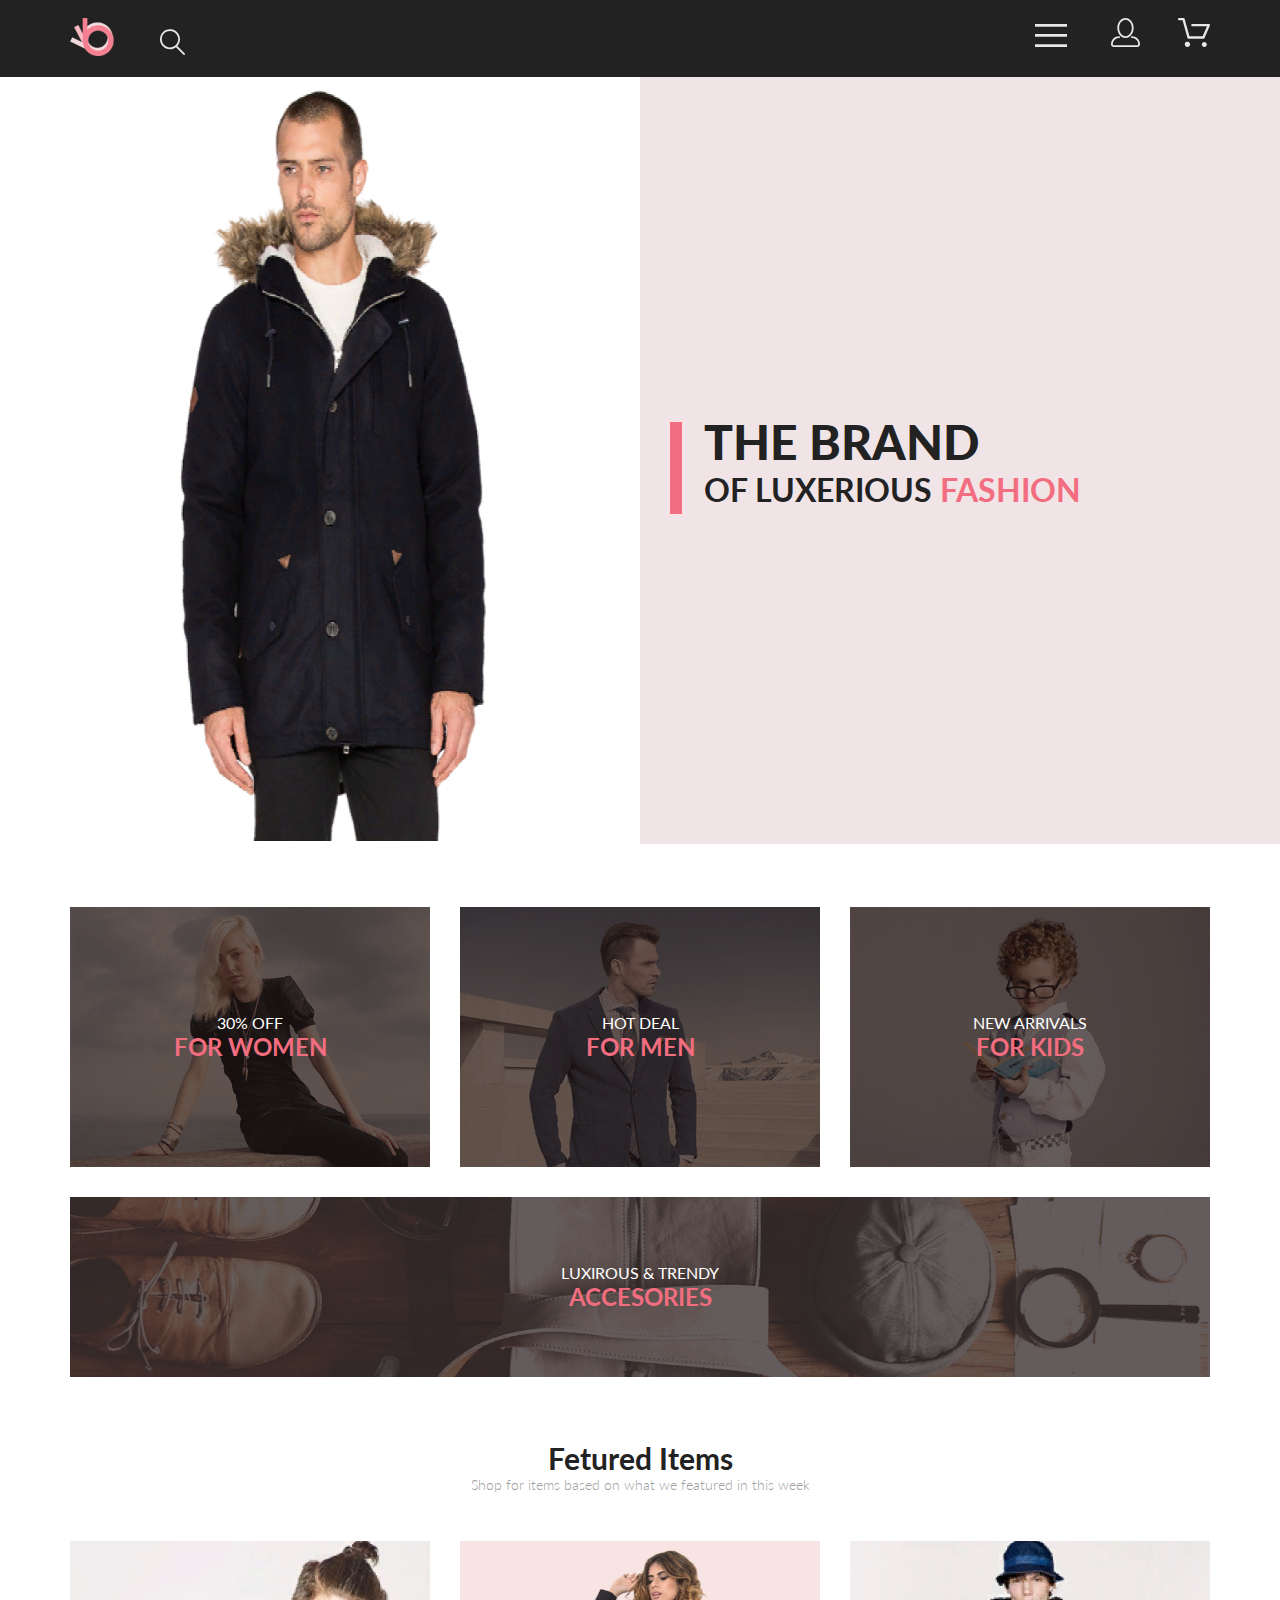
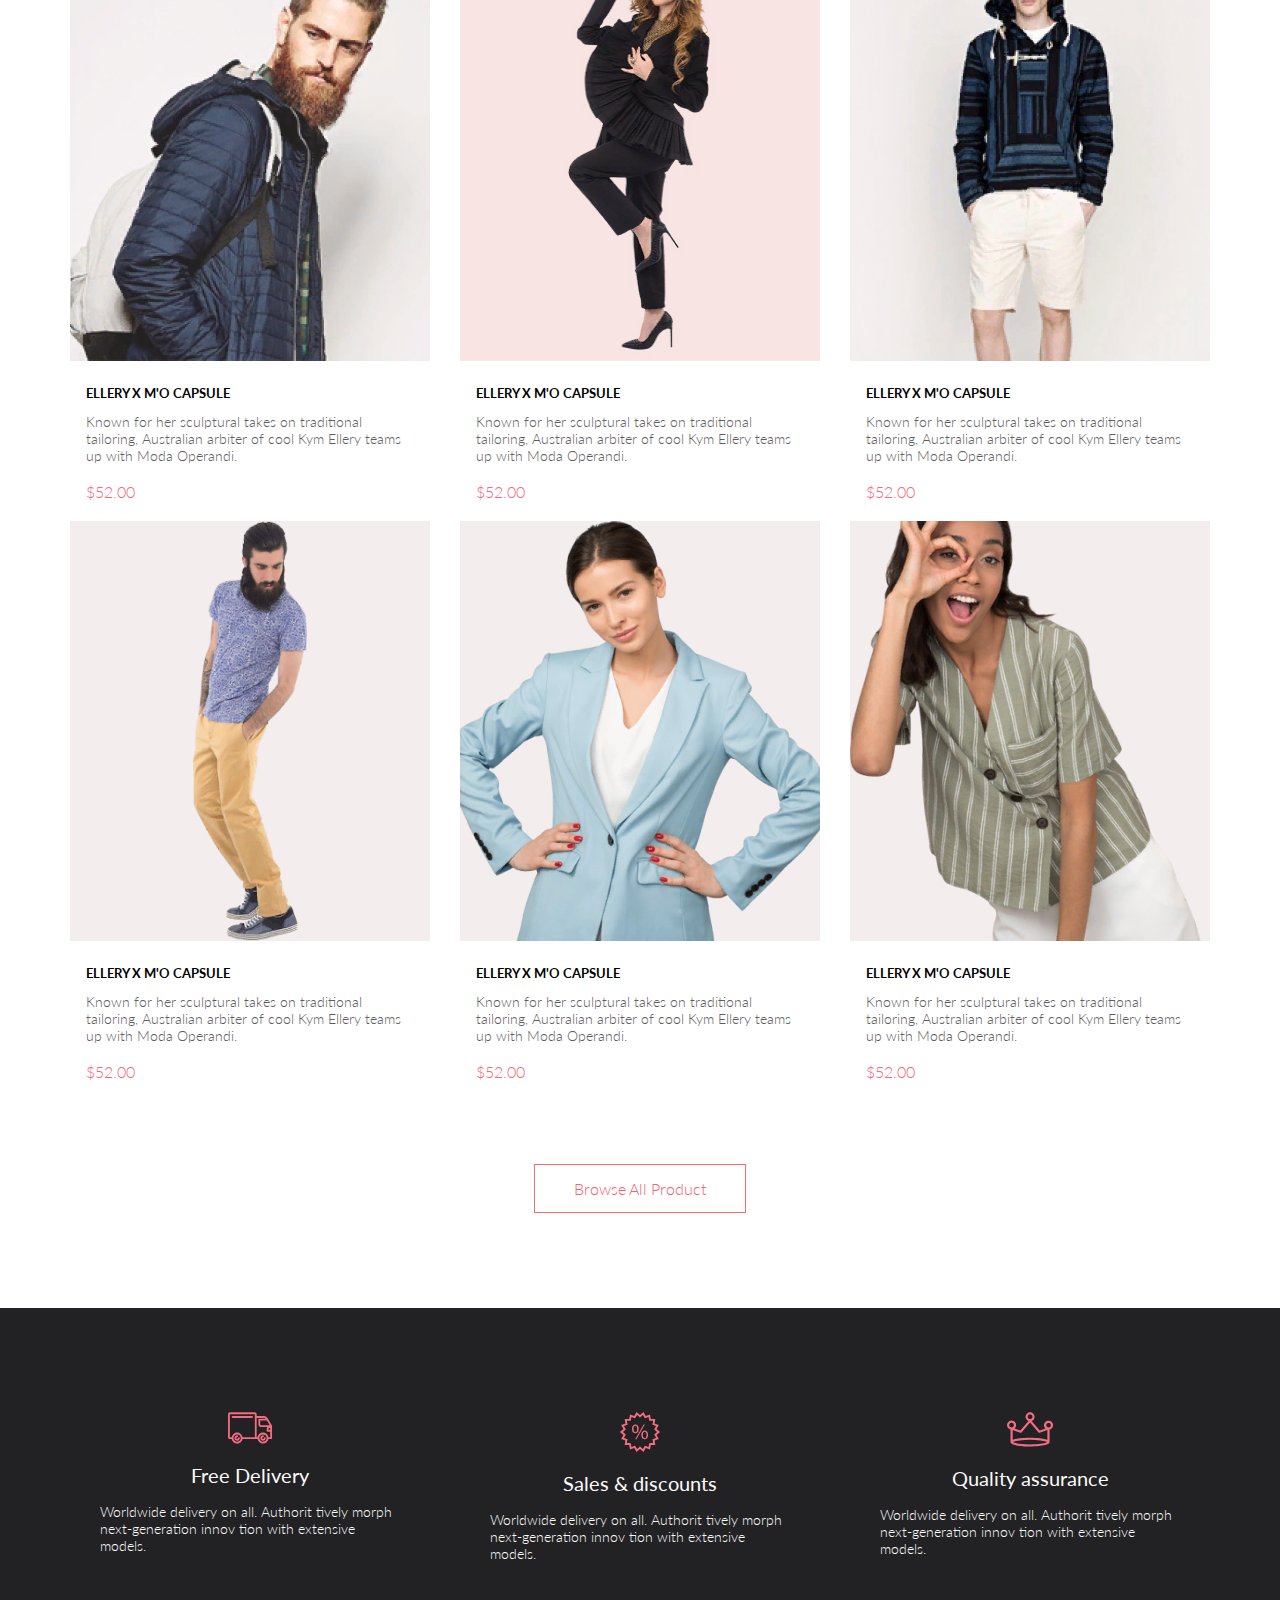
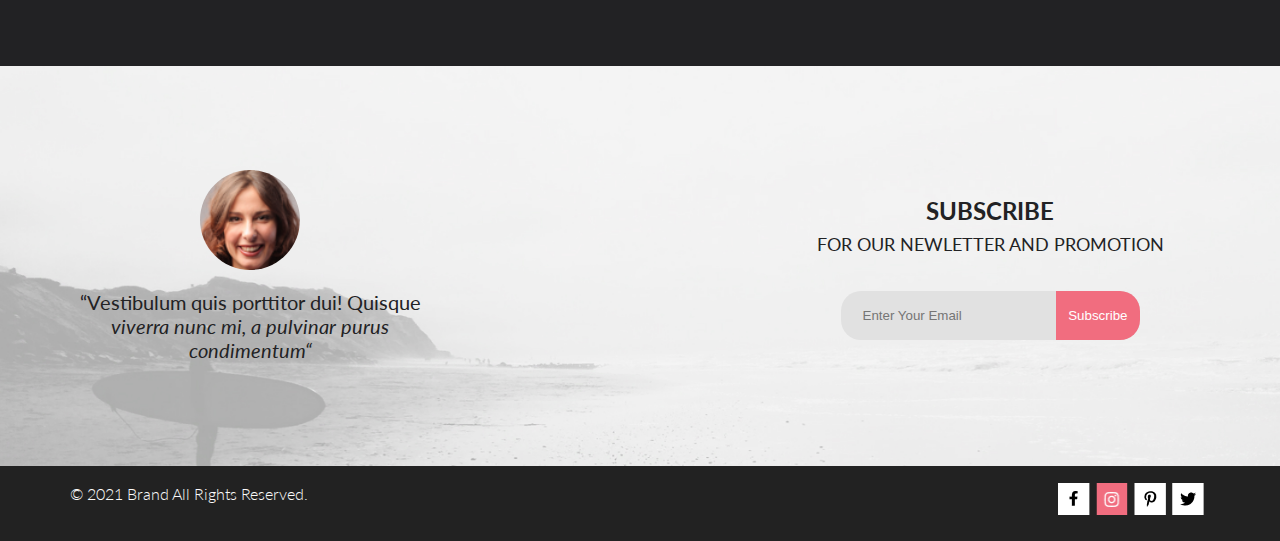
==== index.html @ 32bc856f "ls 1-2" ====
<!DOCTYPE html>
<html lang="en">
  <head>
    <meta charset="UTF-8" />
    <meta name="viewport" content="width=device-width, initial-scale=1.0" />
    <meta http-equiv="X-UA-Compatible" content="ie=edge" />
    <title>Shop</title>
    <link rel="stylesheet" href="./css/reset.css" />
    <link rel="preconnect" href="https://fonts.gstatic.com" />
    <link href="https://fonts.googleapis.com/css2?family=Lato:ital,wght@0,300;0,400;0,700;0,900;1,400&display=swap" rel="stylesheet">
    <link rel="stylesheet" href="./css/style.css" />
  </head>
  <body>
    <header class="header">
      <div class="header__wrapper container">
        <div>
          <img
            src="./img/logo.svg"
            alt="logo"
            width="44"
            height="38"
            class="header__logo"
          />
          <img
            src="./img/loupe.svg"
            alt="loupe"
            width="26"
            height="27"
            class="header__loupe"
          />
        </div>
        <div>
          <button type="button" class="header__burger">
            <img src="./img/burger.svg" alt="burger" width="32" height="23" />
          </button>
          <a href="#" class="header__login">
            <img src="./img/login.svg" alt="login" width="29" height="29" />
          </a>
          <a href="#" class="header__basket">
            <img src="./img/basket.svg" alt="basket" width="32" height="29" />
          </a>
        </div>
      </div>
    </header>
    <main class="main">
      <section class="brend">
        <div class="brend__wrapper">
          <img
            src="./img/man.jpg"
            alt="man"
            width="800"
            height="764"
            class="brend__image"
          />
        </div>
        <div class="brend__wrapper brend__wrapper-text">
        
          <h1 class="brend__heading">the brand</h1>
          <p class="brend__text">
            of luxerious <span class="change-color">fashion</span>
          </p>
       
        </div>
        <nav class="menu">
           <button  class="menu__image">
             <img src="./img/close.svg" alt="close" width="12" height="12" />
              </button>
            <h2 class="menu__heading">menu</h2>
            <ul class="menu__list">
              <li class="menu__list-item">
                <a href="#" class="menu__link">man</a>
                <ul class="menu__sublist">
                  <li class="menu__sublist-item"><a href="#">Accessories</a></li>
                  <li class="menu__sublist-item"><a href="#">Bags</a></li>
                  <li class="menu__sublist-item"><a href="#">Denim</a></li>
                  <li class="menu__sublist-item"><a href="#">T-Shirts</a></li>
                </ul>
              </li>
              <li class="menu__list-item">
                <a href="#" class="menu__link">woman</a>
                <ul class="menu__sublist">
                  <li class="menu__sublist-item"><a href="#">Accessories</a></li>
                  <li class="menu__sublist-item"><a href="#">Jackets & Coats</a></li>
                  <li class="menu__sublist-item"><a href="#">Polos</a></li>
                  <li class="menu__sublist-item"><a href="#">T-Shirts</a></li>
                  <li class="menu__sublist-item"><a href="#">Shirts</a></li>
                </ul>
              </li>
              <li class="menu__list-item">
                <a href="#" class="menu__link">kids</a>
                <ul class="menu__sublist">
                  <li class="menu__sublist-item"><a href="#">Accessories</a></li>
                  <li class="menu__sublist-item"><a href="#">Jackets & Coats</a></li>
                  <li class="menu__sublist-item"><a href="#">Polos</a></li>
                  <li class="menu__sublist-item"><a href="#">T-Shirts</a></li>
                  <li class="menu__sublist-item"><a href="#">Shirts</a></li>
                  <li class="menu__sublist-item"><a href="#">Bags</a></li>
                </ul>
              </li>
            </ul>
          </nav>
      </section>
      <section class="stocks">
        <h2 class="visually-hidden">Stocks</h2>
        <ul class="stocks__list container">
          <li class="stocks__list-item">
            <a href="#">
              <p class="stocks__list-text">30% off</p>
              <h3 class="stocks__list-heading change-color">for women</h3>
            </a>
          </li>
          <li class="stocks__list-item">
            <a href="#">
              <p class="stocks__list-text">hot deal</p>
              <h3 class="stocks__list-heading change-color">for men</h3>
            </a>
          </li>
          <li class="stocks__list-item">
            <a href="#">
              <p class="stocks__list-text">new arrivals</p>
              <h3 class="stocks__list-heading change-color">for kids</h3>
            </a>
          </li>
          <li class="stocks__list-item stocks__list-accessories">
            <a href="#">
              <p class="stocks__list-text">luxirous & trendy</p>
              <h3 class="stocks__list-heading change-color">accesories</h3>
            </a>
          </li>
        </ul>
      </section>
      <section class="products">
        <h2 class="products__heading">Fetured Items</h2>
        <p class="products__text">Shop for items based on what we featured in this week</p>
        <ul class="products__cards container">
          <li class="products__cards-item">
            <div class="products__cards-image">
            <img
              src="./img/product1.jpg"
              alt="product1"
              width="360"
              height="420"
            />
            <button type="button" class="products__cards-button">
                <img src="./img/AddToCart.svg" alt="AddToCart" />
                Add to Cart
              </button>
          </div>
            <div class="products-text-block">
            <h3 class="products-text-block__heading">ellery x m'o capsule</h3>
            <p class="products-text-block__text">
              Known for her sculptural takes on traditional tailoring,
              Australian arbiter of cool Kym Ellery teams up with Moda Operandi.
            </p>
            <p class="products-text-block__count">$52.00</p>
          </div>
          </li>
          <li class="products__cards-item">
              <div class="products__cards-image">
            <img
              src="./img/product2.jpg"
              alt="product2"
              width="360"
              height="420"
            />
            <button type="button" class="products__cards-button">
                <img src="./img/AddToCart.svg" alt="AddToCart" />
                Add to Cart
              </button>
          </div>
            <div class="products-text-block">
            <h3 class="products-text-block__heading">ellery x m'o capsule</h3>
            <p class="products-text-block__text">
              Known for her sculptural takes on traditional tailoring,
              Australian arbiter of cool Kym Ellery teams up with Moda Operandi.
            </p>
            <p class="products-text-block__count">$52.00</p>
          </div>
          </li>
          <li class="products__cards-item">
              <div class="products__cards-image">
            <img
              src="./img/product3.jpg"
              alt="product3"
              width="360"
              height="420"
            />
            <button type="button" class="products__cards-button">
                <img src="./img/AddToCart.svg" alt="AddToCart" />
                Add to Cart
              </button>
          </div>
            <div class="products-text-block">
            <h3 class="products-text-block__heading">ellery x m'o capsule</h3>
            <p class="products-text-block__text">
              Known for her sculptural takes on traditional tailoring,
              Australian arbiter of cool Kym Ellery teams up with Moda Operandi.
            </p>
            <p class="products-text-block__count">$52.00</p>
          </div>
          </li>
          <li class="products__cards-item">
              <div class="products__cards-image">
            <img
              src="./img/product4.jpg"
              alt="product4"
              width="360"
              height="420"
            />
            <button type="button" class="products__cards-button">
                <img src="./img/AddToCart.svg" alt="AddToCart" />
                Add to Cart
              </button>
          </div>
            <div class="products-text-block">
            <h3 class="products-text-block__heading">ellery x m'o capsule</h3>
            <p class="products-text-block__text">
              Known for her sculptural takes on traditional tailoring,
              Australian arbiter of cool Kym Ellery teams up with Moda Operandi.
            </p>
            <p class="products-text-block__count">$52.00</p>
          </div>
          </li>
          <li class="products__cards-item">
              <div class="products__cards-image">
            <img
              src="./img/product5.jpg"
              alt="product5"
              width="360"
              height="420"
            />
            <button type="button" class="products__cards-button">
                <img src="./img/AddToCart.svg" alt="AddToCart" />
                Add to Cart
              </button>
          </div>
            <div class="products-text-block">
            <h3 class="products-text-block__heading">ellery x m'o capsule</h3>
            <p class="products-text-block__text">
              Known for her sculptural takes on traditional tailoring,
              Australian arbiter of cool Kym Ellery teams up with Moda Operandi.
            </p>
            <p class="products-text-block__count">$52.00</p>
          </div>
          </li>
          <li class="products__cards-item">
              <div class="products__cards-image">
            <img
              src="./img/product6.jpg"
              alt="product6"
              width="360"
              height="420"
            />
            <button type="button" class="products__cards-button">
                <img src="./img/AddToCart.svg" alt="AddToCart" />
                Add to Cart
              </button>
          </div>
            <div class="products-text-block">
            <h3 class="products-text-block__heading">ellery x m'o capsule</h3>
            <p class="products-text-block__text">
              Known for her sculptural takes on traditional tailoring,
              Australian arbiter of cool Kym Ellery teams up with Moda Operandi.
            </p>
            <p class="products-text-block__count">$52.00</p>
          </div>
          </li>
        </ul>
        <a href="#" class="products__button" >Browse All Product</a>
      </section>
      <section class="advantages">
        <h2 class="visually-hidden">Advantages</h2>
        <ul class="advantages__list container">
          <li class="advantages__list-item">
            <img
              src="./img/delivery.svg"
              alt="delivery"
              width="45"
              height="32"
              class="advantages__list-image"
            />
            <h3  class="advantages__list-heading">Free Delivery</h3>
            <p class="advantages__list-text">
              Worldwide delivery on all. Authorit tively morph next-generation
              innov tion with extensive models.
            </p>
          </li>
          <li class="advantages__list-item">
            <img
              src="./img/discount.svg"
              alt="discount"
              width="40"
              height="40"
              class="advantages__list-image"
            />
            <h3 class="advantages__list-heading">Sales & discounts</h3>
            <p class="advantages__list-text">
              Worldwide delivery on all. Authorit tively morph next-generation
              innov tion with extensive models.
            </p>
          </li>
          <li class="advantages__list-item">
            <img
              src="./img/assurance.svg"
              alt="assurance"
              width="47"
              height="35"
              class="advantages__list-image"
            />
            <h3 class="advantages__list-heading">Quality assurance</h3>
            <p class="advantages__list-text">
              Worldwide delivery on all. Authorit tively morph next-generation
              innov tion with extensive models.
            </p>
          </li>
        </ul>
      </section>
    </main>
    <footer class="footer">
      <div class="footer-top">
        <div class=" footer-top__wrapper container">
        <div class="footer-top__wrapper-left">
          <img
            src="./img/subscribe_foto.svg"
            alt="subscribe_foto"
            width="100"
            height="100"
            class="footer-top__image"
          />
          <p class="footer-top__text">
          “Vestibulum quis porttitor dui! Quisque 
          <span class="footer-top__text--italic"> viverra nunc mi, a pulvinar
          purus condimentum“</span>
        </p>
        </div>
        <div class="footer-top__wrapper-right">
          <h3 class="footer-top__heading">subscribe</h3>
          <p class="footer-top__subscribe-text">for our newletter and promotion</p>
          <form class="footer-top__form">
            <input type="text" placeholder="Enter Your Email" class="footer-top__input"/>
            <button type="submit" class="footer-top__button">Subscribe</button>
          </form>
        </div>
      </div>
      </div>
      <div class="footer-bottom">
          <div class="footer__wrapper container">
        <p class="footer-bottom__text">© 2021 Brand All Rights Reserved.</p>
        <ul class="footer-bottom__list">
          <li class="footer-bottom__list-item">
           <a href="#"> 
              <img
              src="./img/facebook.png"
              alt="facebook"
              width="32"
              height="32"
            />
          </a>
          </li>
          <li class="footer-bottom__list-item">
              <a href="#"> 
            <img
              src="./img/instagram.png"
              alt="instagram"
              width="32"
              height="32"
              class="footer-bottom__image"
            />
          </a>
          </li>
          <li class="footer-bottom__list-item">
              <a href="#"> 
            <img
              src="./img/pinterest.png"
              alt="pinterest"
              width="32"
              height="32"
              class="footer-bottom__image"
            />
          </a>
          </li>
          <li class="footer-bottom__list-item">
              <a href="#"> 
            <img 
            src="./img/twitter.png" 
            alt="twitter"
             width="32" 
             height="32" 
             class="footer-bottom__image"
             />
            </a>
          </li>
        </ul>
        </div>
      </div>

    </footer>
  </body>
</html>
---- css/style.css ----
body {
  font-family: "Lato", sans-serif;
  font-style: normal;
  font-weight: 300;
  font-size: 14px;
  line-height: 17px;
  color: #5d5d5d;
}
a {
  text-decoration: none;
}
ul {
  list-style: none;
}

.container {
  width: 1140px;
  margin: 0 auto;
}

.visually-hidden {
  position: absolute;
  width: 1px;
  height: 1px;
  margin: -1px;
  padding: 0;
  overflow: hidden;
  border: 0;
  clip: rect(0 0 0 0);
}
/* header */
.header,
.footer-bottom {
  width: 100%;
  background: #222222;
  min-height: 75px;
  padding: 18px 0 18px 0;
  box-sizing: border-box;
}

.header__wrapper,
.footer__wrapper {
  display: flex;
  justify-content: space-between;
}

.header__logo {
  margin-right: 41px;
}
.header__burger,
.header__login {
  margin-right: 34px;
}

.header__burger {
  background-color: #222222;
  border: none;
}
/* brend */
.brend {
  width: 100%;
  display: flex;
  justify-content: center;
  position: relative;
}

.brend__image {
  width: 100%;
}
.brend__wrapper {
  width: 50%;
}

.brend__wrapper-text {
  display: inline-block;
  display: flex;
  flex-direction: column;
  justify-content: center;
  background: #f1e4e6;
  padding-left: 64px;
  box-sizing: border-box;
  position: relative;
}

.brend__wrapper-text::before {
  content: "";
  width: 12px;
  height: 92px;
  background: #f16d7f;
  position: absolute;
  margin-right: 20px;
  left: 30px;
  top: 45%;
}
.brend__heading {
  font-weight: 900;
  font-size: 48px;
  line-height: 58px;
  color: #222222;
  text-transform: uppercase;
  display: inline-block;
}

.brend__text {
  font-weight: 700;
  font-size: 32px;
  line-height: 38px;
  color: #222222;
  text-transform: uppercase;
}
/* stocks */
.stocks {
  padding: 63px 0 63px 0;
}
.stocks__list {
  display: flex;
  justify-content: space-between;
  flex-wrap: wrap;
}

.stocks__list-item {
  width: 360px;
  min-height: 260px;
  display: flex;
  justify-content: center;
  align-items: center;
}

.stocks__list-item:first-child {
  background-image: url("../img/for_women.jpg");
  background-position: center;
  background-size: cover;
  background-repeat: no-repeat;
}

.stocks__list-item:nth-child(2) {
  background-image: url("../img/for_men.jpg");
  background-position: center;
  background-size: cover;
  background-repeat: no-repeat;
}

.stocks__list-item:nth-child(3) {
  background-image: url("../img/for_kids.jpg");
  background-position: center;
  background-size: cover;
  background-repeat: no-repeat;
}

.stocks__list-accessories {
  width: 100%;
  min-height: 180px;
  background-image: url("../img/accesories.jpg");
  background-position: center;
  background-size: cover;
  background-repeat: no-repeat;
  margin-top: 30px;
}
.stocks__list-text {
  font-weight: normal;
  font-size: 16px;
  line-height: 19px;
  text-align: center;
  color: #ffffff;
  text-transform: uppercase;
}

.stocks__list-heading {
  font-weight: 700;
  font-size: 24px;
  line-height: 29px;
  text-align: center;
  color: #ffffff;
  text-transform: uppercase;
}

.change-color {
  color: #f16d7f;
}
/* products */
.products__cards-image {
  background: rgba(58, 56, 56, 0.86);
}

.products__cards-image img {
  display: block;
  opacity: 1;
}

.products__heading {
  text-align: center;
  font-size: 30px;
  line-height: 36px;
  color: #222222;
}
.products__text {
  text-align: center;
  color: #9f9f9f;
  margin-bottom: 48px;
}
.products {
  width: 100%;
}

.products__cards {
  display: flex;
  justify-content: space-between;
  flex-wrap: wrap;
}

.products__cards-item {
  width: 360px;
  min-height: 580px;
  box-sizing: border-box;
  position: relative;
}

.products-text-block {
  padding: 24px 28px 20px 16px;
}

.products-text-block__heading {
  font-size: 13px;
  line-height: 16px;
  color: #000000;
  text-transform: uppercase;
  margin-bottom: 12px;
}

.products-text-block__count {
  font-size: 16px;
  line-height: 19px;
  color: #f16d7f;
  margin-top: 18px;
}

.products__cards-button {
  display: none;
  align-items: center;
  justify-content: space-between;
  position: absolute;
  top: 35%;
  left: 30%;
  padding: 13px;
  border: 1px solid #ffffff;
  background: none;
  color: #fff;
}

.products__button {
  margin: 63px auto 95px auto;
  display: block;
  width: 134px;
  padding: 14px 38px;
  border: 1px solid #ff6a6a;
  font-size: 16px;
  line-height: 19px;
  color: #f26376;
  text-align: center;
}
/* advantages */
.advantages {
  background: #222224;
}

.advantages__list {
  display: flex;
  justify-content: space-between;
}

.advantages__list-item {
  width: 360px;
  min-height: 340px;
  box-sizing: border-box;
  padding: 104px 30px 104px 30px;
  display: flex;
  flex-direction: column;
  align-items: center;
}

.advantages__list-heading {
  font-weight: 400;
  font-size: 19.96px;
  line-height: 24px;
  color: #fbfbfb;
  margin-top: 19px;
  margin-bottom: 16px;
}

.advantages__list-text {
  font-weight: 300;
  font-size: 14px;
  line-height: 17px;
  color: #fbfbfb;
}
/* footer */
.footer-top {
  background-image: url("../img/subscribe_back.jpg");
  background-position: center;
  background-size: cover;
  background-repeat: no-repeat;
  width: 100%;
}

.footer-top__wrapper {
  display: flex;
  justify-content: space-between;
}

.footer-top__wrapper-left,
.footer-top__wrapper-right {
  min-height: 400px;
  width: 360px;
  display: flex;
  flex-direction: column;
  justify-content: center;
  align-items: center;
}

.footer-top__wrapper-right {
  padding-right: 40px;
}

.footer-top__text {
  font-weight: normal;
  font-size: 20px;
  line-height: 24px;
  text-align: center;
  color: #222224;
  margin-top: 20px;
}
.footer-top__text--italic {
  font-weight: 400;
  font-style: italic;
}

.footer-top__heading {
  font-weight: 700;
  font-size: 24px;
  line-height: 37px;
  text-align: center;
  color: #222224;
  text-transform: uppercase;
}

.footer-top__subscribe-text {
  font-weight: 400;
  font-size: 18px;
  line-height: 30px;
  text-align: center;
  color: #222224;
  text-transform: uppercase;
  margin-bottom: 32px;
}

.footer-top__form {
  min-height: 49px;
  position: relative;
}

.footer-top__input {
  padding: 6px 100px 6px 22px;
  background: #e1e1e1;
  border: none;
  outline: none;
  border-radius: 20px;
  height: 100%;
  box-sizing: border-box;
}

.footer-top__button {
  position: absolute;
  right: 0;
  background: #f16d7f;
  border: none;
  outline: none;
  border-radius: 0 20px 20px 0;
  height: 100%;
  padding: 6px 12px;
  color: #ffffff;
}

.footer-top__button {
  background: #f16d7f;
}

.footer-bottom__text {
  font-size: 16px;
  line-height: 19px;
  color: #fbfbfb;
}

.footer-bottom__list {
  display: flex;
}

.footer-bottom__list-item {
  width: 32px;
  height: 32px;
  display: flex;
  align-items: center;
  justify-content: center;
  box-sizing: border-box;
  margin-right: 6px;
}
/* menu */
.menu {
  position: absolute;
  right: 0px;
  top: 0px;
  width: 180px;
  padding-bottom: 150px;
  background: #ffffff;
  height: 100%;
  padding-left: 34px;
  box-sizing: border-box;
  display: none;
}

.menu__image {
  border: none;
  outline: none;
  background: none;
  float: right;
  margin: 10px;
}

.menu__heading {
  clear: both;
  font-weight: 700;
  font-size: 14px;
  line-height: 17px;
  color: #000000;
  text-transform: uppercase;
  margin-bottom: 24px;
}

.menu__list {
  display: flex;
  flex-direction: column;
  clear: both;
}

.menu__link {
  display: inline-block;
  font-weight: 400;
  font-size: 14px;
  line-height: 17px;
  color: #f16d7f;
  text-transform: uppercase;
  align-self: flex-start;
  margin-bottom: 16px;
}

.menu__sublist {
  padding-left: 20px;
}

.menu__sublist-item {
  margin-bottom: 12px;
}

.menu__sublist-item > a {
  font-weight: 400;
  color: #6f6e6e;
}
/* hover */
.brend:hover .menu {
  display: block;
}
.products__cards-image:hover .products__cards-button {
  display: flex;
}
.products__cards-image:hover img {
  opacity: 0.3;
}
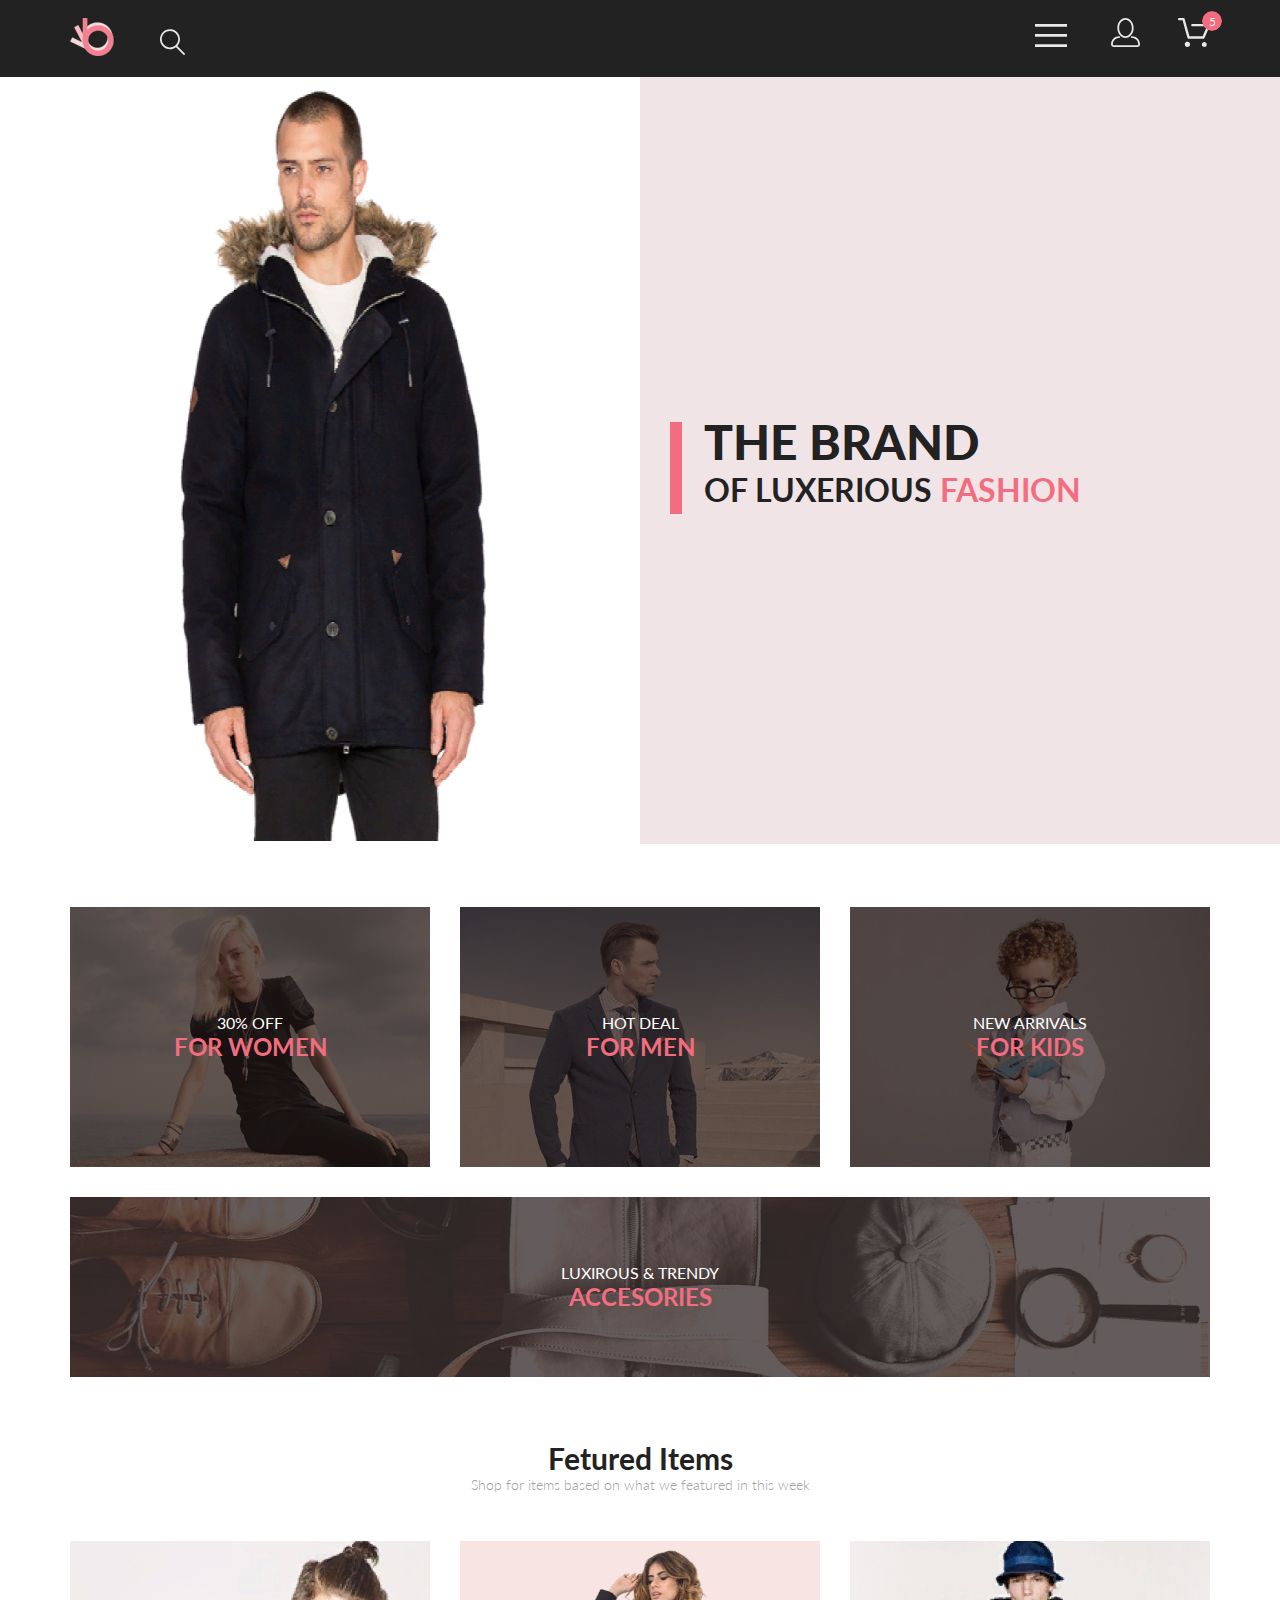
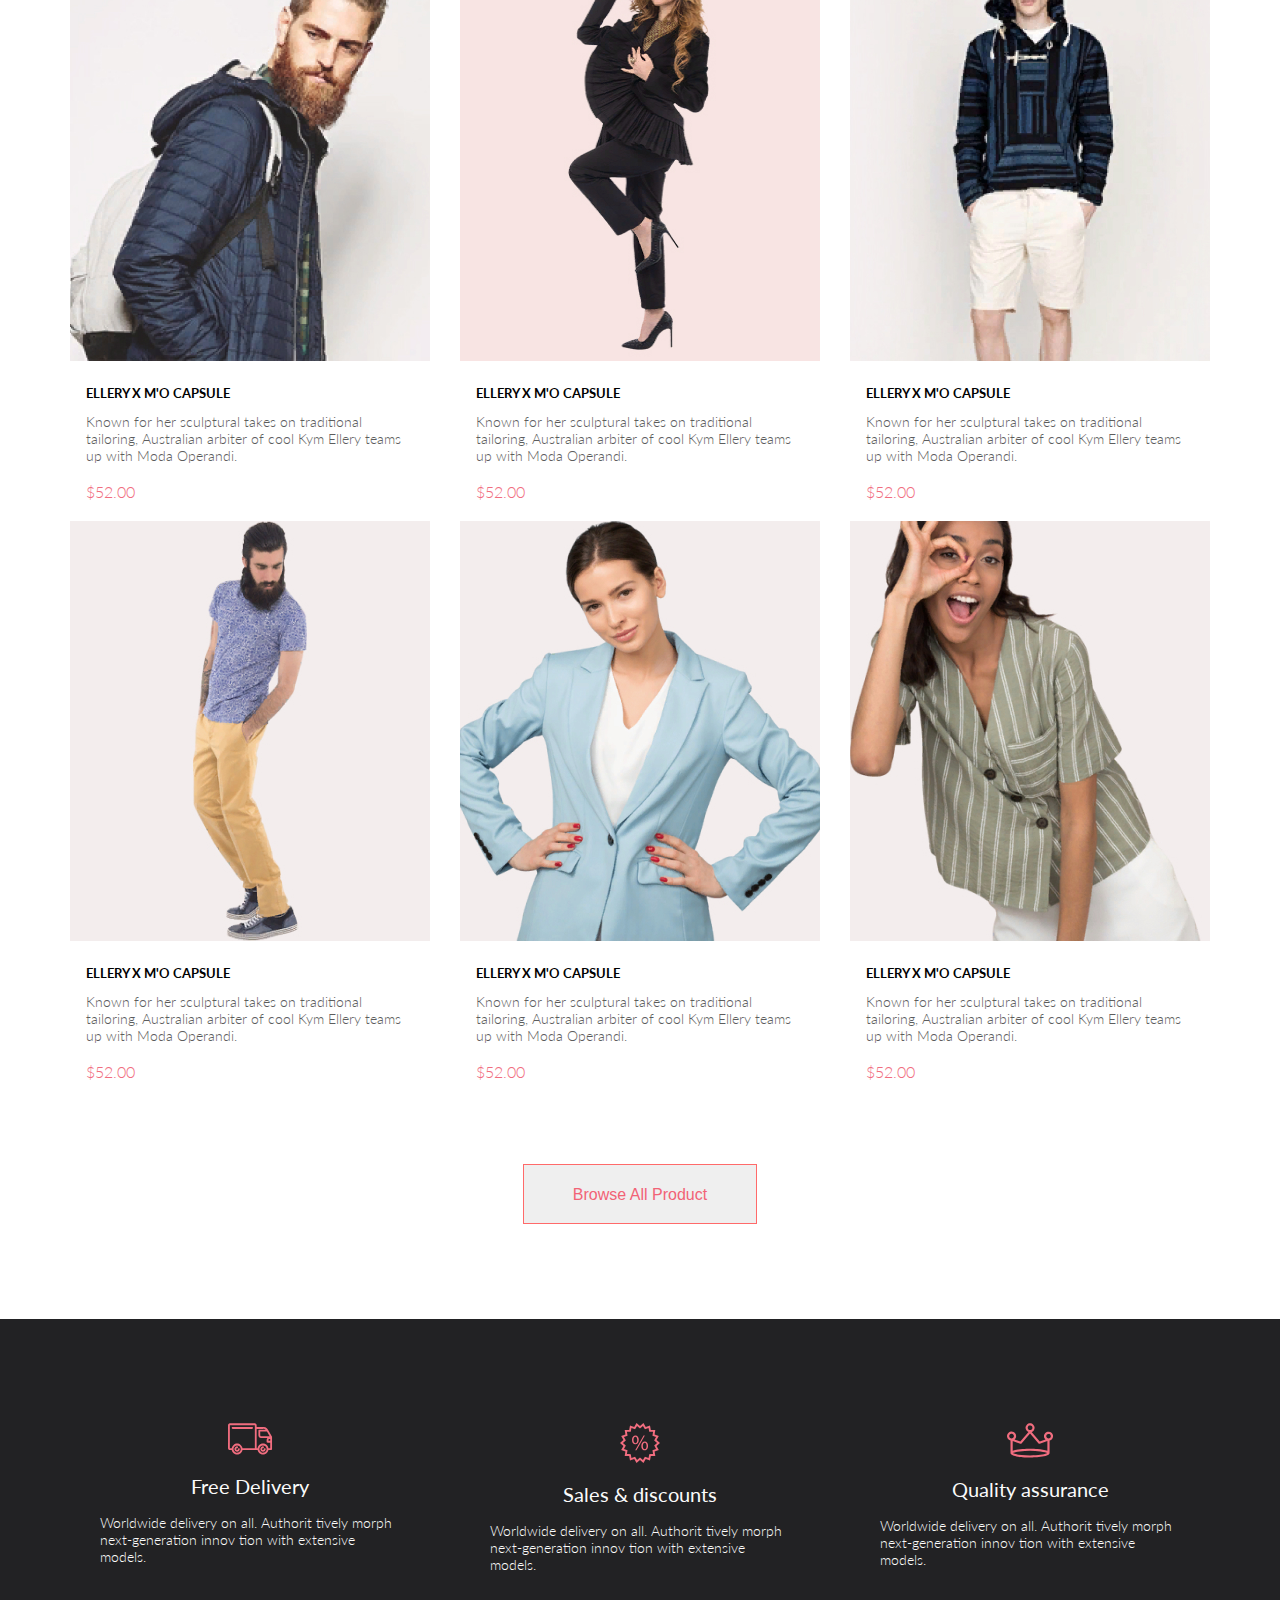
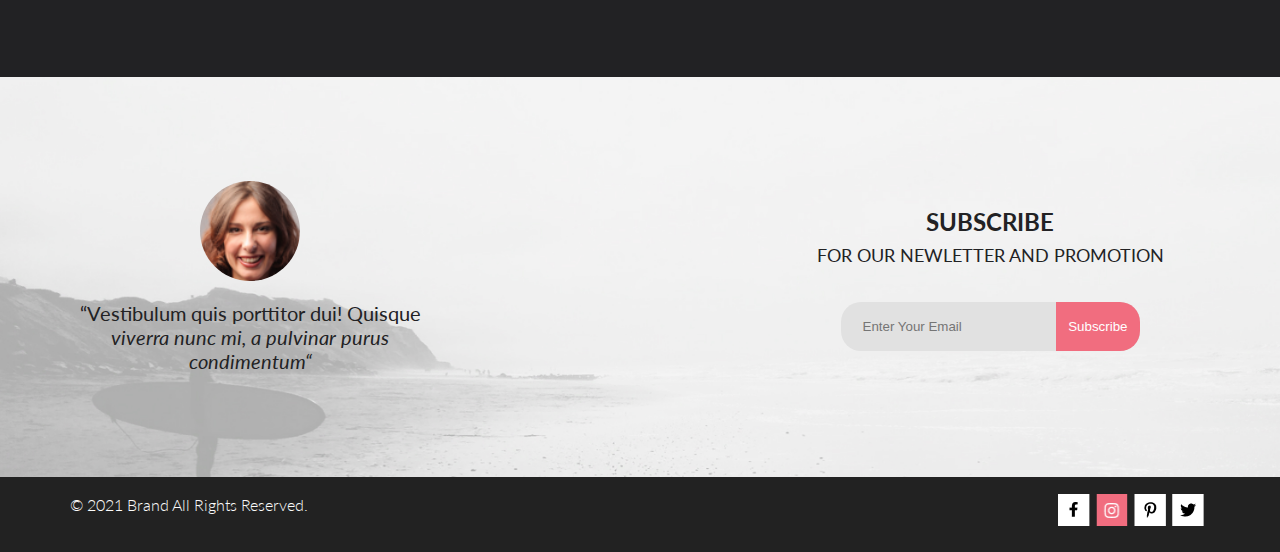
==== commit ca338619: "ls 3" ====
--- a/index.html
+++ b/index.html
@@ -1,399 +1,314 @@
 <!DOCTYPE html>
 <html lang="en">
-  <head>
-    <meta charset="UTF-8" />
-    <meta name="viewport" content="width=device-width, initial-scale=1.0" />
-    <meta http-equiv="X-UA-Compatible" content="ie=edge" />
-    <title>Shop</title>
-    <link rel="stylesheet" href="./css/reset.css" />
-    <link rel="preconnect" href="https://fonts.gstatic.com" />
-    <link href="https://fonts.googleapis.com/css2?family=Lato:ital,wght@0,300;0,400;0,700;0,900;1,400&display=swap" rel="stylesheet">
-    <link rel="stylesheet" href="./css/style.css" />
-  </head>
-  <body>
-    <header class="header">
-      <div class="header__wrapper container">
-        <div>
-          <img
-            src="./img/logo.svg"
-            alt="logo"
-            width="44"
-            height="38"
-            class="header__logo"
-          />
-          <img
-            src="./img/loupe.svg"
-            alt="loupe"
-            width="26"
-            height="27"
-            class="header__loupe"
-          />
-        </div>
-        <div>
-          <button type="button" class="header__burger">
-            <img src="./img/burger.svg" alt="burger" width="32" height="23" />
-          </button>
-          <a href="#" class="header__login">
-            <img src="./img/login.svg" alt="login" width="29" height="29" />
+
+<head>
+  <meta charset="UTF-8" />
+  <meta name="viewport" content="width=device-width, initial-scale=1.0" />
+  <meta http-equiv="X-UA-Compatible" content="ie=edge" />
+  <title>Shop</title>
+  <link rel="stylesheet" href="./css/reset.css" />
+  <link rel="preconnect" href="https://fonts.gstatic.com" />
+  <link href="https://fonts.googleapis.com/css2?family=Lato:ital,wght@0,300;0,400;0,700;0,900;1,400&display=swap"
+    rel="stylesheet">
+  <link rel="stylesheet" href="./css/style.css" />
+</head>
+
+<body>
+  <header class="header">
+    <div class="header__wrapper container">
+      <div>
+        <a href="index.html">
+          <img src="./img/logo.svg" alt="logo" width="44" height="38" class="header__logo" />
+        </a>
+        <a href="#">
+          <img src="./img/loupe.svg" alt="loupe" width="26" height="27" class="header__loupe" />
+        </a>
+      </div>
+      <div>
+        <button type="button" class="header__burger">
+          <img src="./img/burger.svg" alt="burger" width="32" height="23" />
+        </button>
+        <a href="registration.html" class="header__login">
+          <img src="./img/login.svg" alt="login" width="29" height="29" />
+        </a>
+        <a href="#" class="header__basket">
+          <img src="./img/basket.svg" alt="basket" width="32" height="29" />
+        </a>
+      </div>
+    </div>
+    <nav class="menu">
+      <button class="menu__image">
+        <img src="./img/close.svg" alt="close" width="12" height="12" id="close" class="close" />
+      </button>
+      <h2 class="menu__heading">menu</h2>
+      <ul class="menu__list">
+        <li class="menu__list-item">
+          <a href="#" class="menu__link link">man</a>
+          <ul class="menu__sublist">
+            <li class="menu__sublist-item"><a href="#" class="link">Accessories</a></li>
+            <li class="menu__sublist-item"><a href="#" class="link">Bags</a></li>
+            <li class="menu__sublist-item"><a href="#" class="link">Denim</a></li>
+            <li class="menu__sublist-item"><a href="#" class="link">T-Shirts</a></li>
+          </ul>
+        </li>
+        <li class="menu__list-item">
+          <a href="#" class="menu__link link">woman</a>
+          <ul class="menu__sublist">
+            <li class="menu__sublist-item"><a href="#" class="link">Accessories</a></li>
+            <li class="menu__sublist-item"><a href="#" class="link">Jackets & Coats</a></li>
+            <li class="menu__sublist-item"><a href="#" class="link">Polos</a></li>
+            <li class="menu__sublist-item"><a href="#" class="link">T-Shirts</a></li>
+            <li class="menu__sublist-item"><a href="#" class="link">Shirts</a></li>
+          </ul>
+        </li>
+        <li class="menu__list-item">
+          <a href="#" class="menu__link link">kids</a>
+          <ul class="menu__sublist">
+            <li class="menu__sublist-item"><a href="#" class="link">Accessories</a></li>
+            <li class="menu__sublist-item"><a href="#" class="link">Jackets & Coats</a></li>
+            <li class="menu__sublist-item"><a href="#" class="link">Polos</a></li>
+            <li class="menu__sublist-item"><a href="#" class="link">T-Shirts</a></li>
+            <li class="menu__sublist-item"><a href="#" class="link">Shirts</a></li>
+            <li class="menu__sublist-item"><a href="#" class="link">Bags</a></li>
+          </ul>
+        </li>
+      </ul>
+    </nav>
+  </header>
+  <main class="main">
+    <section class="brend">
+      <div class="brend__wrapper">
+        <img src="./img/man.jpg" alt="man" width="800" height="764" class="brend__image" />
+      </div>
+      <div class="brend__wrapper brend__wrapper-text">
+
+        <h1 class="brend__heading">the brand</h1>
+        <p class="brend__text">
+          of luxerious <span class="change-color">fashion</span>
+        </p>
+
+      </div>
+
+    </section>
+    <section class="stocks">
+      <h2 class="visually-hidden">Stocks</h2>
+      <ul class="stocks__list container">
+        <li class="stocks__list-item">
+          <a href="#">
+            <p class="stocks__list-text">30% off</p>
+            <h3 class="stocks__list-heading change-color">for women</h3>
           </a>
-          <a href="#" class="header__basket">
-            <img src="./img/basket.svg" alt="basket" width="32" height="29" />
+        </li>
+        <li class="stocks__list-item">
+          <a href="#">
+            <p class="stocks__list-text">hot deal</p>
+            <h3 class="stocks__list-heading change-color">for men</h3>
           </a>
-        </div>
-      </div>
-    </header>
-    <main class="main">
-      <section class="brend">
-        <div class="brend__wrapper">
-          <img
-            src="./img/man.jpg"
-            alt="man"
-            width="800"
-            height="764"
-            class="brend__image"
-          />
-        </div>
-        <div class="brend__wrapper brend__wrapper-text">
-        
-          <h1 class="brend__heading">the brand</h1>
-          <p class="brend__text">
-            of luxerious <span class="change-color">fashion</span>
+        </li>
+        <li class="stocks__list-item">
+          <a href="#">
+            <p class="stocks__list-text">new arrivals</p>
+            <h3 class="stocks__list-heading change-color">for kids</h3>
+          </a>
+        </li>
+        <li class="stocks__list-item stocks__list-accessories">
+          <a href="#">
+            <p class="stocks__list-text">luxirous & trendy</p>
+            <h3 class="stocks__list-heading change-color">accesories</h3>
+          </a>
+        </li>
+      </ul>
+    </section>
+    <section class="products">
+      <h2 class="products__heading">Fetured Items</h2>
+      <p class="products__text">Shop for items based on what we featured in this week</p>
+      <ul class="products__cards container">
+        <li class="products__cards-item">
+          <div class="products__cards-image">
+            <img src="./img/product1.jpg" alt="product1" width="360" height="420" />
+            <button type="button" class="products__cards-button">
+              <img src="./img/AddToCart.svg" alt="AddToCart" />
+              Add to Cart
+            </button>
+          </div>
+          <div class="products-text-block">
+            <h3 class="products-text-block__heading">ellery x m'o capsule</h3>
+            <p class="products-text-block__text">
+              Known for her sculptural takes on traditional tailoring,
+              Australian arbiter of cool Kym Ellery teams up with Moda Operandi.
+            </p>
+            <p class="products-text-block__count">$52.00</p>
+          </div>
+        </li>
+        <li class="products__cards-item">
+          <div class="products__cards-image">
+            <img src="./img/product2.jpg" alt="product2" width="360" height="420" />
+            <button type="button" class="products__cards-button">
+              <img src="./img/AddToCart.svg" alt="AddToCart" />
+              Add to Cart
+            </button>
+          </div>
+          <div class="products-text-block">
+            <h3 class="products-text-block__heading">ellery x m'o capsule</h3>
+            <p class="products-text-block__text">
+              Known for her sculptural takes on traditional tailoring,
+              Australian arbiter of cool Kym Ellery teams up with Moda Operandi.
+            </p>
+            <p class="products-text-block__count">$52.00</p>
+          </div>
+        </li>
+        <li class="products__cards-item">
+          <div class="products__cards-image">
+            <img src="./img/product3.jpg" alt="product3" width="360" height="420" />
+            <button type="button" class="products__cards-button">
+              <img src="./img/AddToCart.svg" alt="AddToCart" />
+              Add to Cart
+            </button>
+          </div>
+          <div class="products-text-block">
+            <h3 class="products-text-block__heading">ellery x m'o capsule</h3>
+            <p class="products-text-block__text">
+              Known for her sculptural takes on traditional tailoring,
+              Australian arbiter of cool Kym Ellery teams up with Moda Operandi.
+            </p>
+            <p class="products-text-block__count">$52.00</p>
+          </div>
+        </li>
+        <li class="products__cards-item">
+          <div class="products__cards-image">
+            <img src="./img/product4.jpg" alt="product4" width="360" height="420" />
+            <button type="button" class="products__cards-button">
+              <img src="./img/AddToCart.svg" alt="AddToCart" />
+              Add to Cart
+            </button>
+          </div>
+          <div class="products-text-block">
+            <h3 class="products-text-block__heading">ellery x m'o capsule</h3>
+            <p class="products-text-block__text">
+              Known for her sculptural takes on traditional tailoring,
+              Australian arbiter of cool Kym Ellery teams up with Moda Operandi.
+            </p>
+            <p class="products-text-block__count">$52.00</p>
+          </div>
+        </li>
+        <li class="products__cards-item">
+          <div class="products__cards-image">
+            <img src="./img/product5.jpg" alt="product5" width="360" height="420" />
+            <button type="button" class="products__cards-button">
+              <img src="./img/AddToCart.svg" alt="AddToCart" />
+              Add to Cart
+            </button>
+          </div>
+          <div class="products-text-block">
+            <h3 class="products-text-block__heading">ellery x m'o capsule</h3>
+            <p class="products-text-block__text">
+              Known for her sculptural takes on traditional tailoring,
+              Australian arbiter of cool Kym Ellery teams up with Moda Operandi.
+            </p>
+            <p class="products-text-block__count">$52.00</p>
+          </div>
+        </li>
+        <li class="products__cards-item">
+          <div class="products__cards-image">
+            <img src="./img/product6.jpg" alt="product6" width="360" height="420" />
+            <button type="button" class="products__cards-button">
+              <img src="./img/AddToCart.svg" alt="AddToCart" />
+              Add to Cart
+            </button>
+          </div>
+          <div class="products-text-block">
+            <h3 class="products-text-block__heading">ellery x m'o capsule</h3>
+            <p class="products-text-block__text">
+              Known for her sculptural takes on traditional tailoring,
+              Australian arbiter of cool Kym Ellery teams up with Moda Operandi.
+            </p>
+            <p class="products-text-block__count">$52.00</p>
+          </div>
+        </li>
+      </ul>
+      <button class="products__button">Browse All Product</button>
+    </section>
+    <section class="advantages">
+      <h2 class="visually-hidden">Advantages</h2>
+      <ul class="advantages__list container">
+        <li class="advantages__list-item">
+          <img src="./img/delivery.svg" alt="delivery" width="45" height="32" class="advantages__list-image" />
+          <h3 class="advantages__list-heading">Free Delivery</h3>
+          <p class="advantages__list-text">
+            Worldwide delivery on all. Authorit tively morph next-generation
+            innov tion with extensive models.
           </p>
-       
-        </div>
-        <nav class="menu">
-           <button  class="menu__image">
-             <img src="./img/close.svg" alt="close" width="12" height="12" />
-              </button>
-            <h2 class="menu__heading">menu</h2>
-            <ul class="menu__list">
-              <li class="menu__list-item">
-                <a href="#" class="menu__link">man</a>
-                <ul class="menu__sublist">
-                  <li class="menu__sublist-item"><a href="#">Accessories</a></li>
-                  <li class="menu__sublist-item"><a href="#">Bags</a></li>
-                  <li class="menu__sublist-item"><a href="#">Denim</a></li>
-                  <li class="menu__sublist-item"><a href="#">T-Shirts</a></li>
-                </ul>
-              </li>
-              <li class="menu__list-item">
-                <a href="#" class="menu__link">woman</a>
-                <ul class="menu__sublist">
-                  <li class="menu__sublist-item"><a href="#">Accessories</a></li>
-                  <li class="menu__sublist-item"><a href="#">Jackets & Coats</a></li>
-                  <li class="menu__sublist-item"><a href="#">Polos</a></li>
-                  <li class="menu__sublist-item"><a href="#">T-Shirts</a></li>
-                  <li class="menu__sublist-item"><a href="#">Shirts</a></li>
-                </ul>
-              </li>
-              <li class="menu__list-item">
-                <a href="#" class="menu__link">kids</a>
-                <ul class="menu__sublist">
-                  <li class="menu__sublist-item"><a href="#">Accessories</a></li>
-                  <li class="menu__sublist-item"><a href="#">Jackets & Coats</a></li>
-                  <li class="menu__sublist-item"><a href="#">Polos</a></li>
-                  <li class="menu__sublist-item"><a href="#">T-Shirts</a></li>
-                  <li class="menu__sublist-item"><a href="#">Shirts</a></li>
-                  <li class="menu__sublist-item"><a href="#">Bags</a></li>
-                </ul>
-              </li>
-            </ul>
-          </nav>
-      </section>
-      <section class="stocks">
-        <h2 class="visually-hidden">Stocks</h2>
-        <ul class="stocks__list container">
-          <li class="stocks__list-item">
-            <a href="#">
-              <p class="stocks__list-text">30% off</p>
-              <h3 class="stocks__list-heading change-color">for women</h3>
-            </a>
-          </li>
-          <li class="stocks__list-item">
-            <a href="#">
-              <p class="stocks__list-text">hot deal</p>
-              <h3 class="stocks__list-heading change-color">for men</h3>
-            </a>
-          </li>
-          <li class="stocks__list-item">
-            <a href="#">
-              <p class="stocks__list-text">new arrivals</p>
-              <h3 class="stocks__list-heading change-color">for kids</h3>
-            </a>
-          </li>
-          <li class="stocks__list-item stocks__list-accessories">
-            <a href="#">
-              <p class="stocks__list-text">luxirous & trendy</p>
-              <h3 class="stocks__list-heading change-color">accesories</h3>
-            </a>
-          </li>
-        </ul>
-      </section>
-      <section class="products">
-        <h2 class="products__heading">Fetured Items</h2>
-        <p class="products__text">Shop for items based on what we featured in this week</p>
-        <ul class="products__cards container">
-          <li class="products__cards-item">
-            <div class="products__cards-image">
-            <img
-              src="./img/product1.jpg"
-              alt="product1"
-              width="360"
-              height="420"
-            />
-            <button type="button" class="products__cards-button">
-                <img src="./img/AddToCart.svg" alt="AddToCart" />
-                Add to Cart
-              </button>
-          </div>
-            <div class="products-text-block">
-            <h3 class="products-text-block__heading">ellery x m'o capsule</h3>
-            <p class="products-text-block__text">
-              Known for her sculptural takes on traditional tailoring,
-              Australian arbiter of cool Kym Ellery teams up with Moda Operandi.
-            </p>
-            <p class="products-text-block__count">$52.00</p>
-          </div>
-          </li>
-          <li class="products__cards-item">
-              <div class="products__cards-image">
-            <img
-              src="./img/product2.jpg"
-              alt="product2"
-              width="360"
-              height="420"
-            />
-            <button type="button" class="products__cards-button">
-                <img src="./img/AddToCart.svg" alt="AddToCart" />
-                Add to Cart
-              </button>
-          </div>
-            <div class="products-text-block">
-            <h3 class="products-text-block__heading">ellery x m'o capsule</h3>
-            <p class="products-text-block__text">
-              Known for her sculptural takes on traditional tailoring,
-              Australian arbiter of cool Kym Ellery teams up with Moda Operandi.
-            </p>
-            <p class="products-text-block__count">$52.00</p>
-          </div>
-          </li>
-          <li class="products__cards-item">
-              <div class="products__cards-image">
-            <img
-              src="./img/product3.jpg"
-              alt="product3"
-              width="360"
-              height="420"
-            />
-            <button type="button" class="products__cards-button">
-                <img src="./img/AddToCart.svg" alt="AddToCart" />
-                Add to Cart
-              </button>
-          </div>
-            <div class="products-text-block">
-            <h3 class="products-text-block__heading">ellery x m'o capsule</h3>
-            <p class="products-text-block__text">
-              Known for her sculptural takes on traditional tailoring,
-              Australian arbiter of cool Kym Ellery teams up with Moda Operandi.
-            </p>
-            <p class="products-text-block__count">$52.00</p>
-          </div>
-          </li>
-          <li class="products__cards-item">
-              <div class="products__cards-image">
-            <img
-              src="./img/product4.jpg"
-              alt="product4"
-              width="360"
-              height="420"
-            />
-            <button type="button" class="products__cards-button">
-                <img src="./img/AddToCart.svg" alt="AddToCart" />
-                Add to Cart
-              </button>
-          </div>
-            <div class="products-text-block">
-            <h3 class="products-text-block__heading">ellery x m'o capsule</h3>
-            <p class="products-text-block__text">
-              Known for her sculptural takes on traditional tailoring,
-              Australian arbiter of cool Kym Ellery teams up with Moda Operandi.
-            </p>
-            <p class="products-text-block__count">$52.00</p>
-          </div>
-          </li>
-          <li class="products__cards-item">
-              <div class="products__cards-image">
-            <img
-              src="./img/product5.jpg"
-              alt="product5"
-              width="360"
-              height="420"
-            />
-            <button type="button" class="products__cards-button">
-                <img src="./img/AddToCart.svg" alt="AddToCart" />
-                Add to Cart
-              </button>
-          </div>
-            <div class="products-text-block">
-            <h3 class="products-text-block__heading">ellery x m'o capsule</h3>
-            <p class="products-text-block__text">
-              Known for her sculptural takes on traditional tailoring,
-              Australian arbiter of cool Kym Ellery teams up with Moda Operandi.
-            </p>
-            <p class="products-text-block__count">$52.00</p>
-          </div>
-          </li>
-          <li class="products__cards-item">
-              <div class="products__cards-image">
-            <img
-              src="./img/product6.jpg"
-              alt="product6"
-              width="360"
-              height="420"
-            />
-            <button type="button" class="products__cards-button">
-                <img src="./img/AddToCart.svg" alt="AddToCart" />
-                Add to Cart
-              </button>
-          </div>
-            <div class="products-text-block">
-            <h3 class="products-text-block__heading">ellery x m'o capsule</h3>
-            <p class="products-text-block__text">
-              Known for her sculptural takes on traditional tailoring,
-              Australian arbiter of cool Kym Ellery teams up with Moda Operandi.
-            </p>
-            <p class="products-text-block__count">$52.00</p>
-          </div>
-          </li>
-        </ul>
-        <a href="#" class="products__button" >Browse All Product</a>
-      </section>
-      <section class="advantages">
-        <h2 class="visually-hidden">Advantages</h2>
-        <ul class="advantages__list container">
-          <li class="advantages__list-item">
-            <img
-              src="./img/delivery.svg"
-              alt="delivery"
-              width="45"
-              height="32"
-              class="advantages__list-image"
-            />
-            <h3  class="advantages__list-heading">Free Delivery</h3>
-            <p class="advantages__list-text">
-              Worldwide delivery on all. Authorit tively morph next-generation
-              innov tion with extensive models.
-            </p>
-          </li>
-          <li class="advantages__list-item">
-            <img
-              src="./img/discount.svg"
-              alt="discount"
-              width="40"
-              height="40"
-              class="advantages__list-image"
-            />
-            <h3 class="advantages__list-heading">Sales & discounts</h3>
-            <p class="advantages__list-text">
-              Worldwide delivery on all. Authorit tively morph next-generation
-              innov tion with extensive models.
-            </p>
-          </li>
-          <li class="advantages__list-item">
-            <img
-              src="./img/assurance.svg"
-              alt="assurance"
-              width="47"
-              height="35"
-              class="advantages__list-image"
-            />
-            <h3 class="advantages__list-heading">Quality assurance</h3>
-            <p class="advantages__list-text">
-              Worldwide delivery on all. Authorit tively morph next-generation
-              innov tion with extensive models.
-            </p>
-          </li>
-        </ul>
-      </section>
-    </main>
-    <footer class="footer">
-      <div class="footer-top">
-        <div class=" footer-top__wrapper container">
+        </li>
+        <li class="advantages__list-item">
+          <img src="./img/discount.svg" alt="discount" width="40" height="40" class="advantages__list-image" />
+          <h3 class="advantages__list-heading">Sales & discounts</h3>
+          <p class="advantages__list-text">
+            Worldwide delivery on all. Authorit tively morph next-generation
+            innov tion with extensive models.
+          </p>
+        </li>
+        <li class="advantages__list-item">
+          <img src="./img/assurance.svg" alt="assurance" width="47" height="35" class="advantages__list-image" />
+          <h3 class="advantages__list-heading">Quality assurance</h3>
+          <p class="advantages__list-text">
+            Worldwide delivery on all. Authorit tively morph next-generation
+            innov tion with extensive models.
+          </p>
+        </li>
+      </ul>
+    </section>
+  </main>
+  <footer class="footer">
+    <div class="footer-top">
+      <div class=" footer-top__wrapper container">
         <div class="footer-top__wrapper-left">
-          <img
-            src="./img/subscribe_foto.svg"
-            alt="subscribe_foto"
-            width="100"
-            height="100"
-            class="footer-top__image"
-          />
+          <img src="./img/subscribe_foto.svg" alt="subscribe_foto" width="100" height="100" class="footer-top__image" />
           <p class="footer-top__text">
-          “Vestibulum quis porttitor dui! Quisque 
-          <span class="footer-top__text--italic"> viverra nunc mi, a pulvinar
-          purus condimentum“</span>
-        </p>
+            “Vestibulum quis porttitor dui! Quisque
+            <span class="footer-top__text--italic"> viverra nunc mi, a pulvinar
+              purus condimentum“</span>
+          </p>
         </div>
         <div class="footer-top__wrapper-right">
           <h3 class="footer-top__heading">subscribe</h3>
           <p class="footer-top__subscribe-text">for our newletter and promotion</p>
-          <form class="footer-top__form">
-            <input type="text" placeholder="Enter Your Email" class="footer-top__input"/>
+          <form action="endpoint" class="footer-top__form">
+            <input type="text" placeholder="Enter Your Email" class="footer-top__input" />
             <button type="submit" class="footer-top__button">Subscribe</button>
           </form>
         </div>
       </div>
-      </div>
-      <div class="footer-bottom">
-          <div class="footer__wrapper container">
+    </div>
+    <div class="footer-bottom">
+      <div class="footer__wrapper container">
         <p class="footer-bottom__text">© 2021 Brand All Rights Reserved.</p>
         <ul class="footer-bottom__list">
           <li class="footer-bottom__list-item">
-           <a href="#"> 
-              <img
-              src="./img/facebook.png"
-              alt="facebook"
-              width="32"
-              height="32"
-            />
-          </a>
+            <a href="#">
+              <img src="./img/facebook.png" alt="facebook" width="32" height="32" />
+            </a>
           </li>
           <li class="footer-bottom__list-item">
-              <a href="#"> 
-            <img
-              src="./img/instagram.png"
-              alt="instagram"
-              width="32"
-              height="32"
-              class="footer-bottom__image"
-            />
-          </a>
+            <a href="#">
+              <img src="./img/instagram.png" alt="instagram" width="32" height="32" class="footer-bottom__image" />
+            </a>
           </li>
           <li class="footer-bottom__list-item">
-              <a href="#"> 
-            <img
-              src="./img/pinterest.png"
-              alt="pinterest"
-              width="32"
-              height="32"
-              class="footer-bottom__image"
-            />
-          </a>
+            <a href="#">
+              <img src="./img/pinterest.png" alt="pinterest" width="32" height="32" class="footer-bottom__image" />
+            </a>
           </li>
           <li class="footer-bottom__list-item">
-              <a href="#"> 
-            <img 
-            src="./img/twitter.png" 
-            alt="twitter"
-             width="32" 
-             height="32" 
-             class="footer-bottom__image"
-             />
+            <a href="#">
+              <img src="./img/twitter.png" alt="twitter" width="32" height="32" class="footer-bottom__image" />
             </a>
           </li>
         </ul>
-        </div>
-      </div>
-
-    </footer>
-  </body>
-</html>
+      </div>
+    </div>
+
+  </footer>
+  <script src="./js/index.js"></script>
+</body>
+
+</html>--- a/css/style.css
+++ b/css/style.css
@@ -6,11 +6,60 @@
   line-height: 17px;
   color: #5d5d5d;
 }
+
 a {
   text-decoration: none;
 }
+
+a:hover,
+a:focus {
+  cursor: pointer;
+}
+
+.link:hover,
+.link:focus {
+  text-decoration: underline;
+}
+
+.link:active {
+  color: gold;
+}
+
 ul {
   list-style: none;
+}
+
+button:hover,
+button:focus {
+  cursor: pointer;
+  outline: none;
+  box-shadow: 0 8px 16px 0 rgba(0, 0, 0, 0.2), 0 6px 20px 0 rgba(0, 0, 0, 0.19);
+}
+
+button:active {
+  opacity: 0.6;
+}
+
+input:hover,
+input:focus {
+  background: white;
+  cursor: pointer;
+  box-shadow: 2px -2px 11px 0 rgba(0, 0, 0, .2);
+}
+
+.radio:hover,
+.radio:focus {
+  outline-style: none;
+  transform: scale(1.2, 1.2);
+  box-shadow: none;
+}
+
+header img:hover,
+footer img:hover,
+header img:focus,
+footer img:focus {
+  transform: scale(1.1, 1.1);
+
 }
 
 .container {
@@ -28,6 +77,7 @@
   border: 0;
   clip: rect(0 0 0 0);
 }
+
 /* header */
 .header,
 .footer-bottom {
@@ -36,6 +86,7 @@
   min-height: 75px;
   padding: 18px 0 18px 0;
   box-sizing: border-box;
+  position: relative;
 }
 
 .header__wrapper,
@@ -47,6 +98,7 @@
 .header__logo {
   margin-right: 41px;
 }
+
 .header__burger,
 .header__login {
   margin-right: 34px;
@@ -56,17 +108,42 @@
   background-color: #222222;
   border: none;
 }
+
+.header__basket {
+  position: relative;
+}
+
+.header__basket::after {
+  content: '5';
+  color: #ffffff;
+  font-size: 12px;
+  position: absolute;
+  display: flex;
+  align-items: center;
+  justify-content: center;
+  width: 20px;
+  height: 20px;
+  border-radius: 50%;
+  background: url('../img/busket-circle.svg');
+  background-position: center;
+  background-repeat: no-repeat;
+  background-size: cover;
+  right: -12px;
+  top: -22px;
+  z-index: 100;
+}
+
 /* brend */
 .brend {
   width: 100%;
   display: flex;
   justify-content: center;
-  position: relative;
 }
 
 .brend__image {
   width: 100%;
 }
+
 .brend__wrapper {
   width: 50%;
 }
@@ -92,6 +169,7 @@
   left: 30px;
   top: 45%;
 }
+
 .brend__heading {
   font-weight: 900;
   font-size: 48px;
@@ -108,10 +186,12 @@
   color: #222222;
   text-transform: uppercase;
 }
+
 /* stocks */
 .stocks {
   padding: 63px 0 63px 0;
 }
+
 .stocks__list {
   display: flex;
   justify-content: space-between;
@@ -156,6 +236,7 @@
   background-repeat: no-repeat;
   margin-top: 30px;
 }
+
 .stocks__list-text {
   font-weight: normal;
   font-size: 16px;
@@ -177,6 +258,7 @@
 .change-color {
   color: #f16d7f;
 }
+
 /* products */
 .products__cards-image {
   background: rgba(58, 56, 56, 0.86);
@@ -193,11 +275,13 @@
   line-height: 36px;
   color: #222222;
 }
+
 .products__text {
   text-align: center;
   color: #9f9f9f;
   margin-bottom: 48px;
 }
+
 .products {
   width: 100%;
 }
@@ -247,17 +331,22 @@
   color: #fff;
 }
 
+
 .products__button {
+  display: flex;
+  align-items: center;
+  justify-content: center;
   margin: 63px auto 95px auto;
-  display: block;
-  width: 134px;
-  padding: 14px 38px;
+  width: 234px;
+  height: 60px;
   border: 1px solid #ff6a6a;
   font-size: 16px;
   line-height: 19px;
   color: #f26376;
   text-align: center;
-}
+  box-sizing: border-box;
+}
+
 /* advantages */
 .advantages {
   background: #222224;
@@ -293,6 +382,7 @@
   line-height: 17px;
   color: #fbfbfb;
 }
+
 /* footer */
 .footer-top {
   background-image: url("../img/subscribe_back.jpg");
@@ -329,6 +419,7 @@
   color: #222224;
   margin-top: 20px;
 }
+
 .footer-top__text--italic {
   font-weight: 400;
   font-style: italic;
@@ -403,17 +494,19 @@
   box-sizing: border-box;
   margin-right: 6px;
 }
+
 /* menu */
 .menu {
   position: absolute;
-  right: 0px;
-  top: 0px;
+  right: 0;
+  top: 79px;
   width: 180px;
   padding-bottom: 150px;
   background: #ffffff;
-  height: 100%;
+  min-height: 765px;
   padding-left: 34px;
   box-sizing: border-box;
+  z-index: 100;
   display: none;
 }
 
@@ -460,17 +553,25 @@
   margin-bottom: 12px;
 }
 
-.menu__sublist-item > a {
+.menu__sublist-item>a {
   font-weight: 400;
   color: #6f6e6e;
 }
+
 /* hover */
-.brend:hover .menu {
-  display: block;
-}
 .products__cards-image:hover .products__cards-button {
   display: flex;
 }
+
+.products__cards-image:hover .products__cards-button img {
+  opacity: 1.0;
+  margin-right: 2px;
+}
+
 .products__cards-image:hover img {
   opacity: 0.3;
 }
+
+.close:hover {
+  transform: scale(1.4, 1.4);
+}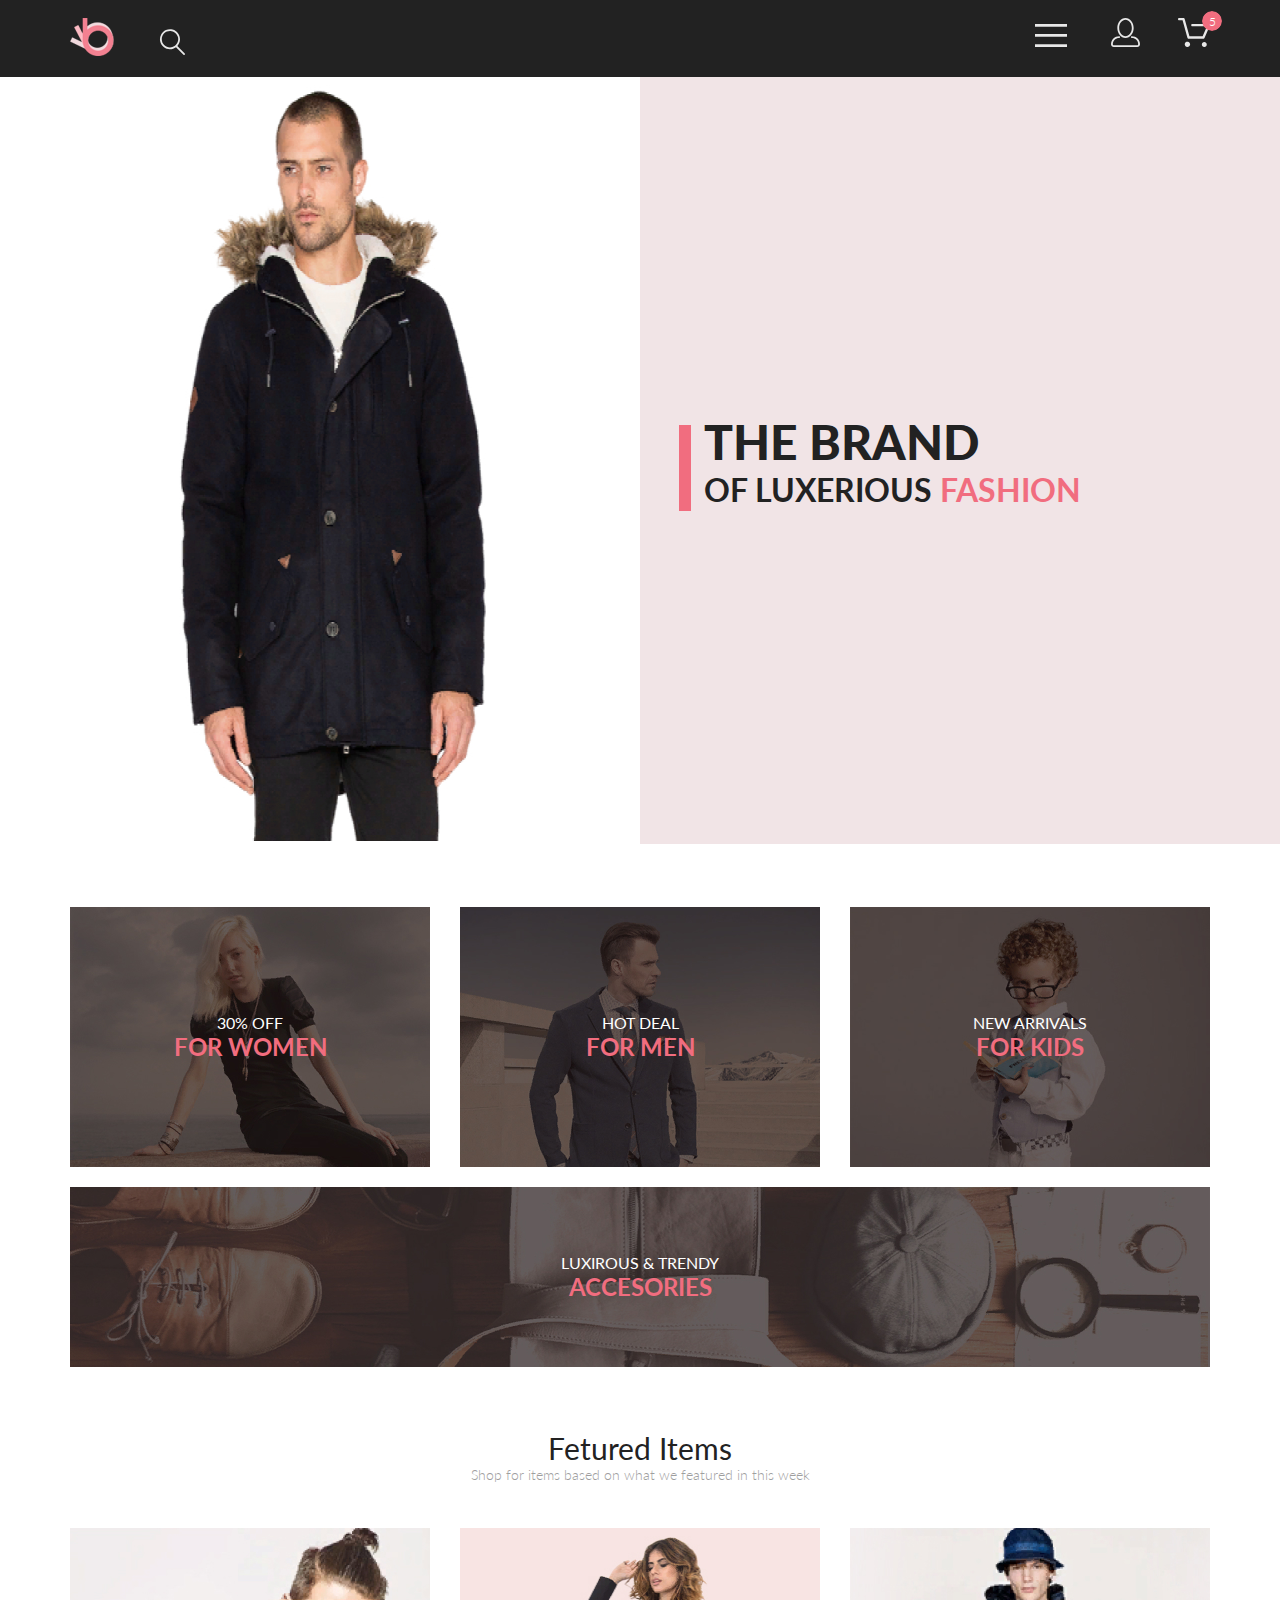
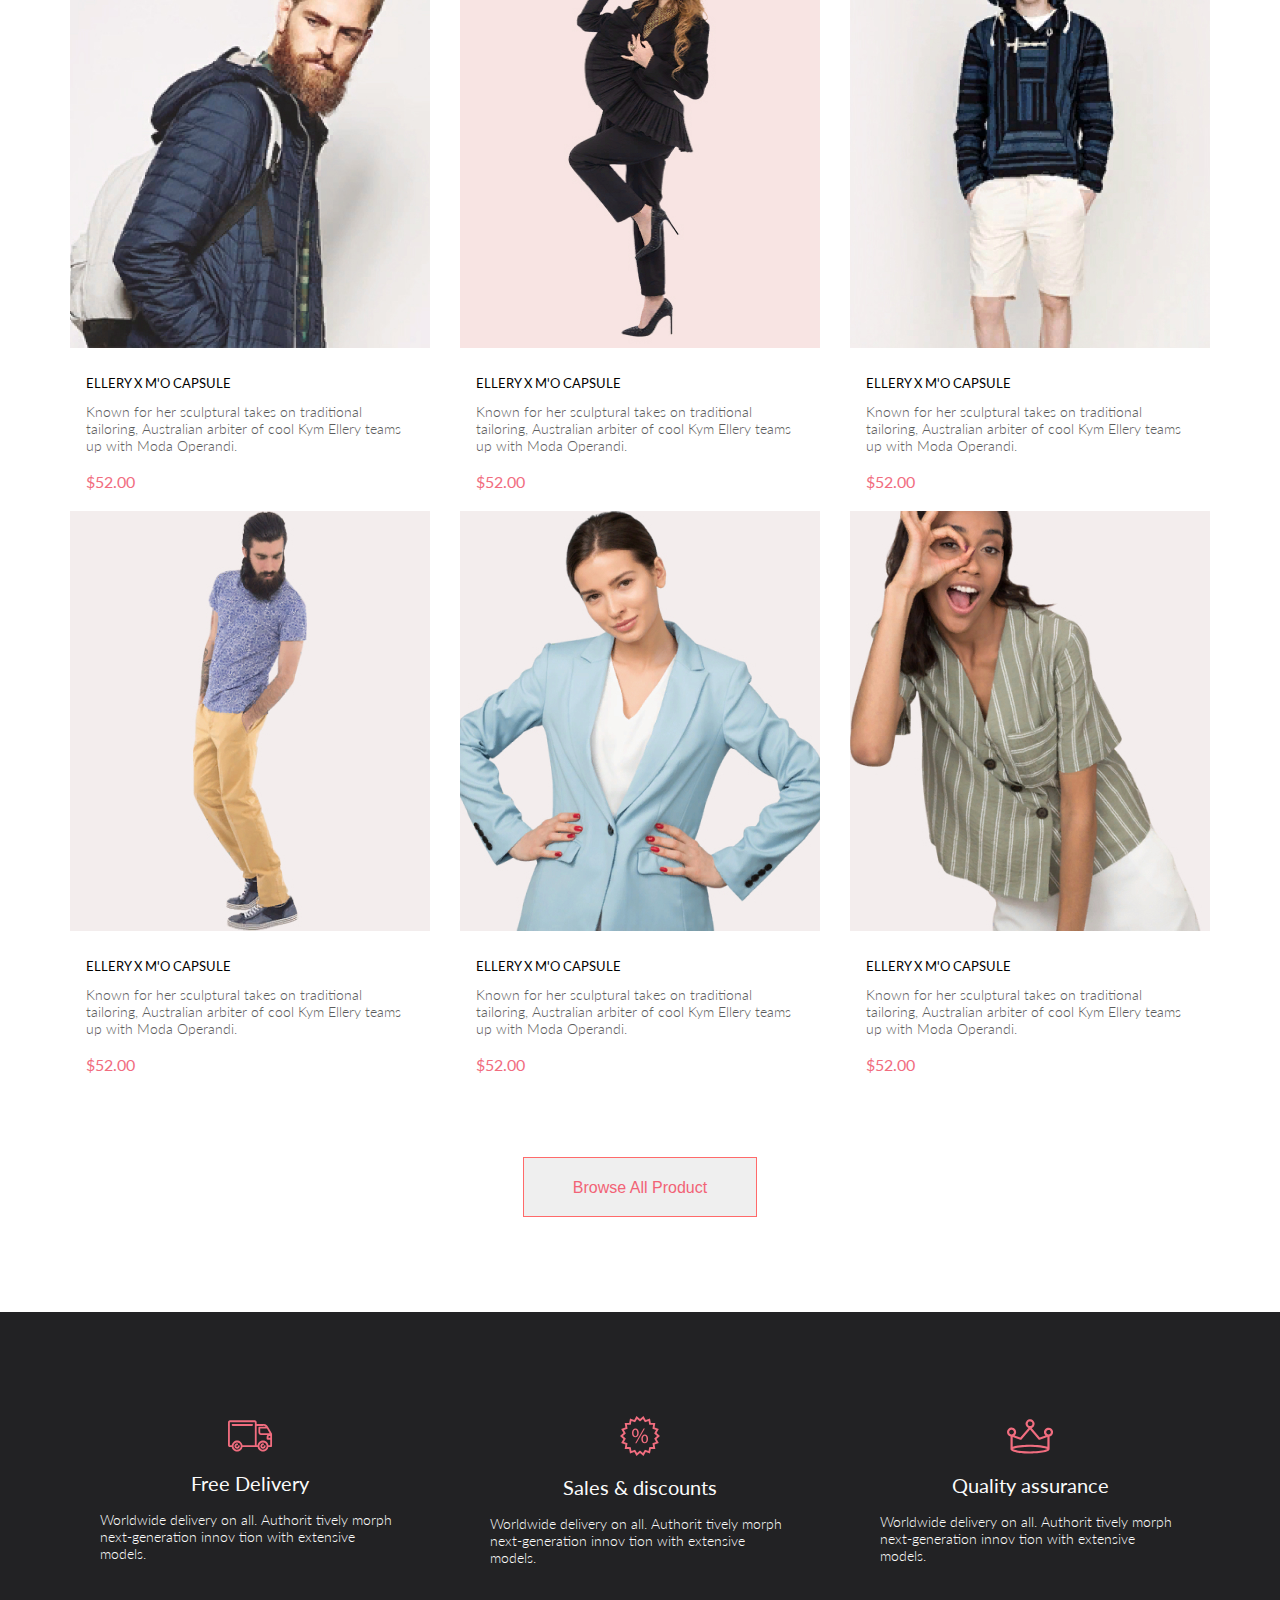
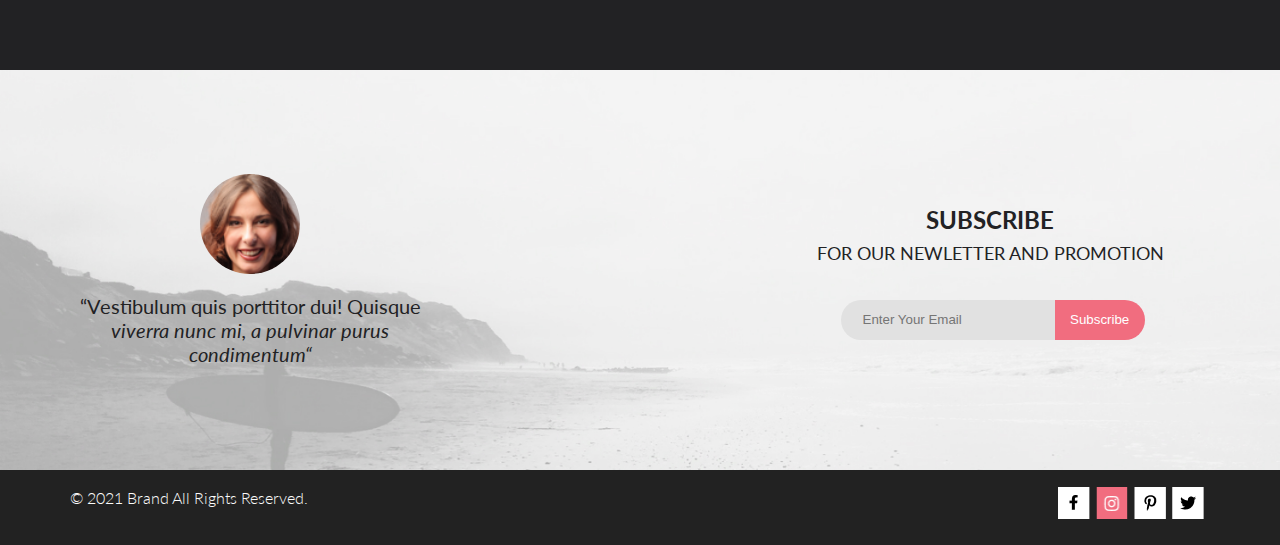
==== commit e9e45d1f: "changed pseudoelements, modified variables, added responsive layout to files using mixins and % inst" ====
--- a/index.html
+++ b/index.html
@@ -2,313 +2,316 @@
 <html lang="en">
 
 <head>
-  <meta charset="UTF-8" />
-  <meta name="viewport" content="width=device-width, initial-scale=1.0" />
-  <meta http-equiv="X-UA-Compatible" content="ie=edge" />
-  <title>Shop</title>
-  <link rel="stylesheet" href="./css/reset.css" />
-  <link rel="preconnect" href="https://fonts.gstatic.com" />
-  <link href="https://fonts.googleapis.com/css2?family=Lato:ital,wght@0,300;0,400;0,700;0,900;1,400&display=swap"
-    rel="stylesheet">
-  <link rel="stylesheet" href="./css/style.css" />
+    <meta charset="UTF-8"/>
+    <meta name="viewport" content="width=device-width, initial-scale=1.0"/>
+    <meta http-equiv="X-UA-Compatible" content="ie=edge"/>
+    <title>Shop</title>
+    <link rel="stylesheet" href="./css/reset.css"/>
+    <link rel="preconnect" href="https://fonts.gstatic.com"/>
+    <link href="https://fonts.googleapis.com/css2?family=Lato:ital,wght@0,300;0,400;0,700;0,900;1,400&display=swap"
+          rel="stylesheet">
+    <link rel="stylesheet" href="./css/style.css"/>
 </head>
 
 <body>
-  <header class="header">
+<header class="header">
     <div class="header__wrapper container">
-      <div>
-        <a href="index.html">
-          <img src="./img/logo.svg" alt="logo" width="44" height="38" class="header__logo" />
-        </a>
-        <a href="#">
-          <img src="./img/loupe.svg" alt="loupe" width="26" height="27" class="header__loupe" />
-        </a>
-      </div>
-      <div>
-        <button type="button" class="header__burger">
-          <img src="./img/burger.svg" alt="burger" width="32" height="23" />
-        </button>
-        <a href="registration.html" class="header__login">
-          <img src="./img/login.svg" alt="login" width="29" height="29" />
-        </a>
-        <a href="#" class="header__basket">
-          <img src="./img/basket.svg" alt="basket" width="32" height="29" />
-        </a>
-      </div>
+        <div>
+            <a href="index.html">
+                <img src="./img/logo.svg" alt="logo" width="44" height="38" class="header__logo header__img"/>
+            </a>
+            <a href="#">
+                <img src="./img/loupe.svg" alt="loupe" width="26" height="27" class="header__loupe header__img"/>
+            </a>
+        </div>
+        <div>
+            <button type="button" class="header__burger">
+                <img src="./img/burger.svg" alt="burger" width="32" height="23" class="header__img"/>
+            </button>
+            <a href="registration.html" class="header__login">
+                <img src="./img/login.svg" alt="login" width="29" height="29" class="header__img"/>
+            </a>
+            <a href="cart.html" class="header__basket">
+                <img src="./img/basket.svg" alt="basket" width="32" height="29" class="header__img"/>
+            </a>
+        </div>
     </div>
     <nav class="menu">
-      <button class="menu__image">
-        <img src="./img/close.svg" alt="close" width="12" height="12" id="close" class="close" />
-      </button>
-      <h2 class="menu__heading">menu</h2>
-      <ul class="menu__list">
-        <li class="menu__list-item">
-          <a href="#" class="menu__link link">man</a>
-          <ul class="menu__sublist">
-            <li class="menu__sublist-item"><a href="#" class="link">Accessories</a></li>
-            <li class="menu__sublist-item"><a href="#" class="link">Bags</a></li>
-            <li class="menu__sublist-item"><a href="#" class="link">Denim</a></li>
-            <li class="menu__sublist-item"><a href="#" class="link">T-Shirts</a></li>
-          </ul>
-        </li>
-        <li class="menu__list-item">
-          <a href="#" class="menu__link link">woman</a>
-          <ul class="menu__sublist">
-            <li class="menu__sublist-item"><a href="#" class="link">Accessories</a></li>
-            <li class="menu__sublist-item"><a href="#" class="link">Jackets & Coats</a></li>
-            <li class="menu__sublist-item"><a href="#" class="link">Polos</a></li>
-            <li class="menu__sublist-item"><a href="#" class="link">T-Shirts</a></li>
-            <li class="menu__sublist-item"><a href="#" class="link">Shirts</a></li>
-          </ul>
-        </li>
-        <li class="menu__list-item">
-          <a href="#" class="menu__link link">kids</a>
-          <ul class="menu__sublist">
-            <li class="menu__sublist-item"><a href="#" class="link">Accessories</a></li>
-            <li class="menu__sublist-item"><a href="#" class="link">Jackets & Coats</a></li>
-            <li class="menu__sublist-item"><a href="#" class="link">Polos</a></li>
-            <li class="menu__sublist-item"><a href="#" class="link">T-Shirts</a></li>
-            <li class="menu__sublist-item"><a href="#" class="link">Shirts</a></li>
-            <li class="menu__sublist-item"><a href="#" class="link">Bags</a></li>
-          </ul>
-        </li>
-      </ul>
+        <button class="menu__image">
+            <img src="./img/close.svg" alt="close" width="12" height="12" id="close" class="close"/>
+        </button>
+        <h2 class="menu__heading">menu</h2>
+        <ul class="menu__list">
+            <li class="menu__list-item">
+                <a href="#" class="menu__link link">man</a>
+                <ul class="menu__sublist">
+                    <li class="menu__sublist-item"><a href="#" class="link">Accessories</a></li>
+                    <li class="menu__sublist-item"><a href="#" class="link">Bags</a></li>
+                    <li class="menu__sublist-item"><a href="#" class="link">Denim</a></li>
+                    <li class="menu__sublist-item"><a href="#" class="link">T-Shirts</a></li>
+                </ul>
+            </li>
+            <li class="menu__list-item">
+                <a href="#" class="menu__link link">woman</a>
+                <ul class="menu__sublist">
+                    <li class="menu__sublist-item"><a href="#" class="link">Accessories</a></li>
+                    <li class="menu__sublist-item"><a href="#" class="link">Jackets & Coats</a></li>
+                    <li class="menu__sublist-item"><a href="#" class="link">Polos</a></li>
+                    <li class="menu__sublist-item"><a href="#" class="link">T-Shirts</a></li>
+                    <li class="menu__sublist-item"><a href="#" class="link">Shirts</a></li>
+                </ul>
+            </li>
+            <li class="menu__list-item">
+                <a href="#" class="menu__link link">kids</a>
+                <ul class="menu__sublist">
+                    <li class="menu__sublist-item"><a href="#" class="link">Accessories</a></li>
+                    <li class="menu__sublist-item"><a href="#" class="link">Jackets & Coats</a></li>
+                    <li class="menu__sublist-item"><a href="#" class="link">Polos</a></li>
+                    <li class="menu__sublist-item"><a href="#" class="link">T-Shirts</a></li>
+                    <li class="menu__sublist-item"><a href="#" class="link">Shirts</a></li>
+                    <li class="menu__sublist-item"><a href="#" class="link">Bags</a></li>
+                </ul>
+            </li>
+        </ul>
     </nav>
-  </header>
-  <main class="main">
+</header>
+<main class="main">
     <section class="brend">
-      <div class="brend__wrapper">
-        <img src="./img/man.jpg" alt="man" width="800" height="764" class="brend__image" />
-      </div>
-      <div class="brend__wrapper brend__wrapper-text">
-
-        <h1 class="brend__heading">the brand</h1>
-        <p class="brend__text">
-          of luxerious <span class="change-color">fashion</span>
-        </p>
-
-      </div>
+        <div class="brend__wrapper">
+            <img src="./img/man.jpg" alt="man" width="801" height="764" class="brend__image"/>
+        </div>
+        <div class="brend__wrapper brend__wrapper-text">
+
+            <div class="brend__wrapper-text-inner"><h1 class="brend__heading">the brand</h1>
+                <p class="brend__text">
+                    of luxerious <span class="change-color">fashion</span>
+                </p></div>
+
+        </div>
 
     </section>
     <section class="stocks">
-      <h2 class="visually-hidden">Stocks</h2>
-      <ul class="stocks__list container">
-        <li class="stocks__list-item">
-          <a href="#">
-            <p class="stocks__list-text">30% off</p>
-            <h3 class="stocks__list-heading change-color">for women</h3>
-          </a>
-        </li>
-        <li class="stocks__list-item">
-          <a href="#">
-            <p class="stocks__list-text">hot deal</p>
-            <h3 class="stocks__list-heading change-color">for men</h3>
-          </a>
-        </li>
-        <li class="stocks__list-item">
-          <a href="#">
-            <p class="stocks__list-text">new arrivals</p>
-            <h3 class="stocks__list-heading change-color">for kids</h3>
-          </a>
-        </li>
-        <li class="stocks__list-item stocks__list-accessories">
-          <a href="#">
-            <p class="stocks__list-text">luxirous & trendy</p>
-            <h3 class="stocks__list-heading change-color">accesories</h3>
-          </a>
-        </li>
-      </ul>
+        <h2 class="visually-hidden">Stocks</h2>
+        <ul class="stocks__list container">
+            <li class="stocks__list-item">
+                <a href="#">
+                    <p class="stocks__list-text">30% off</p>
+                    <h3 class="stocks__list-heading change-color">for women</h3>
+                </a>
+            </li>
+            <li class="stocks__list-item">
+                <a href="#">
+                    <p class="stocks__list-text">hot deal</p>
+                    <h3 class="stocks__list-heading change-color">for men</h3>
+                </a>
+            </li>
+            <li class="stocks__list-item">
+                <a href="#">
+                    <p class="stocks__list-text">new arrivals</p>
+                    <h3 class="stocks__list-heading change-color">for kids</h3>
+                </a>
+            </li>
+            <li class="stocks__list-item stocks__list-accessories">
+                <a href="#">
+                    <p class="stocks__list-text">luxirous & trendy</p>
+                    <h3 class="stocks__list-heading change-color">accesories</h3>
+                </a>
+            </li>
+        </ul>
     </section>
     <section class="products">
-      <h2 class="products__heading">Fetured Items</h2>
-      <p class="products__text">Shop for items based on what we featured in this week</p>
-      <ul class="products__cards container">
-        <li class="products__cards-item">
-          <div class="products__cards-image">
-            <img src="./img/product1.jpg" alt="product1" width="360" height="420" />
-            <button type="button" class="products__cards-button">
-              <img src="./img/AddToCart.svg" alt="AddToCart" />
-              Add to Cart
-            </button>
-          </div>
-          <div class="products-text-block">
-            <h3 class="products-text-block__heading">ellery x m'o capsule</h3>
-            <p class="products-text-block__text">
-              Known for her sculptural takes on traditional tailoring,
-              Australian arbiter of cool Kym Ellery teams up with Moda Operandi.
-            </p>
-            <p class="products-text-block__count">$52.00</p>
-          </div>
-        </li>
-        <li class="products__cards-item">
-          <div class="products__cards-image">
-            <img src="./img/product2.jpg" alt="product2" width="360" height="420" />
-            <button type="button" class="products__cards-button">
-              <img src="./img/AddToCart.svg" alt="AddToCart" />
-              Add to Cart
-            </button>
-          </div>
-          <div class="products-text-block">
-            <h3 class="products-text-block__heading">ellery x m'o capsule</h3>
-            <p class="products-text-block__text">
-              Known for her sculptural takes on traditional tailoring,
-              Australian arbiter of cool Kym Ellery teams up with Moda Operandi.
-            </p>
-            <p class="products-text-block__count">$52.00</p>
-          </div>
-        </li>
-        <li class="products__cards-item">
-          <div class="products__cards-image">
-            <img src="./img/product3.jpg" alt="product3" width="360" height="420" />
-            <button type="button" class="products__cards-button">
-              <img src="./img/AddToCart.svg" alt="AddToCart" />
-              Add to Cart
-            </button>
-          </div>
-          <div class="products-text-block">
-            <h3 class="products-text-block__heading">ellery x m'o capsule</h3>
-            <p class="products-text-block__text">
-              Known for her sculptural takes on traditional tailoring,
-              Australian arbiter of cool Kym Ellery teams up with Moda Operandi.
-            </p>
-            <p class="products-text-block__count">$52.00</p>
-          </div>
-        </li>
-        <li class="products__cards-item">
-          <div class="products__cards-image">
-            <img src="./img/product4.jpg" alt="product4" width="360" height="420" />
-            <button type="button" class="products__cards-button">
-              <img src="./img/AddToCart.svg" alt="AddToCart" />
-              Add to Cart
-            </button>
-          </div>
-          <div class="products-text-block">
-            <h3 class="products-text-block__heading">ellery x m'o capsule</h3>
-            <p class="products-text-block__text">
-              Known for her sculptural takes on traditional tailoring,
-              Australian arbiter of cool Kym Ellery teams up with Moda Operandi.
-            </p>
-            <p class="products-text-block__count">$52.00</p>
-          </div>
-        </li>
-        <li class="products__cards-item">
-          <div class="products__cards-image">
-            <img src="./img/product5.jpg" alt="product5" width="360" height="420" />
-            <button type="button" class="products__cards-button">
-              <img src="./img/AddToCart.svg" alt="AddToCart" />
-              Add to Cart
-            </button>
-          </div>
-          <div class="products-text-block">
-            <h3 class="products-text-block__heading">ellery x m'o capsule</h3>
-            <p class="products-text-block__text">
-              Known for her sculptural takes on traditional tailoring,
-              Australian arbiter of cool Kym Ellery teams up with Moda Operandi.
-            </p>
-            <p class="products-text-block__count">$52.00</p>
-          </div>
-        </li>
-        <li class="products__cards-item">
-          <div class="products__cards-image">
-            <img src="./img/product6.jpg" alt="product6" width="360" height="420" />
-            <button type="button" class="products__cards-button">
-              <img src="./img/AddToCart.svg" alt="AddToCart" />
-              Add to Cart
-            </button>
-          </div>
-          <div class="products-text-block">
-            <h3 class="products-text-block__heading">ellery x m'o capsule</h3>
-            <p class="products-text-block__text">
-              Known for her sculptural takes on traditional tailoring,
-              Australian arbiter of cool Kym Ellery teams up with Moda Operandi.
-            </p>
-            <p class="products-text-block__count">$52.00</p>
-          </div>
-        </li>
-      </ul>
-      <button class="products__button">Browse All Product</button>
+        <h2 class="products__heading">Fetured Items</h2>
+        <p class="products__text">Shop for items based on what we featured in this week</p>
+        <ul class="products__cards container">
+            <li class="products__cards-item">
+                <div class="products__cards-image">
+                    <img src="./img/product1.jpg" alt="product1" width="360" height="420"/>
+                    <button type="button" class="products__cards-button">
+                        <img src="./img/AddToCart.svg" alt="AddToCart"/>
+                        Add to Cart
+                    </button>
+                </div>
+                <div class="products-text-block">
+                    <h3 class="products-text-block__heading">ellery x m'o capsule</h3>
+                    <p class="products-text-block__text">
+                        Known for her sculptural takes on traditional tailoring,
+                        Australian arbiter of cool Kym Ellery teams up with Moda Operandi.
+                    </p>
+                    <p class="products-text-block__count">$52.00</p>
+                </div>
+            </li>
+            <li class="products__cards-item">
+                <div class="products__cards-image">
+                    <img src="./img/product2.jpg" alt="product2" width="360" height="420"/>
+                    <button type="button" class="products__cards-button">
+                        <img src="./img/AddToCart.svg" alt="AddToCart"/>
+                        Add to Cart
+                    </button>
+                </div>
+                <div class="products-text-block">
+                    <h3 class="products-text-block__heading">ellery x m'o capsule</h3>
+                    <p class="products-text-block__text">
+                        Known for her sculptural takes on traditional tailoring,
+                        Australian arbiter of cool Kym Ellery teams up with Moda Operandi.
+                    </p>
+                    <p class="products-text-block__count">$52.00</p>
+                </div>
+            </li>
+            <li class="products__cards-item">
+                <div class="products__cards-image">
+                    <img src="./img/product3.jpg" alt="product3" width="360" height="420"/>
+                    <button type="button" class="products__cards-button">
+                        <img src="./img/AddToCart.svg" alt="AddToCart"/>
+                        Add to Cart
+                    </button>
+                </div>
+                <div class="products-text-block">
+                    <h3 class="products-text-block__heading">ellery x m'o capsule</h3>
+                    <p class="products-text-block__text">
+                        Known for her sculptural takes on traditional tailoring,
+                        Australian arbiter of cool Kym Ellery teams up with Moda Operandi.
+                    </p>
+                    <p class="products-text-block__count">$52.00</p>
+                </div>
+            </li>
+            <li class="products__cards-item">
+                <div class="products__cards-image">
+                    <img src="./img/product4.jpg" alt="product4" width="360" height="420"/>
+                    <button type="button" class="products__cards-button">
+                        <img src="./img/AddToCart.svg" alt="AddToCart"/>
+                        Add to Cart
+                    </button>
+                </div>
+                <div class="products-text-block">
+                    <h3 class="products-text-block__heading">ellery x m'o capsule</h3>
+                    <p class="products-text-block__text">
+                        Known for her sculptural takes on traditional tailoring,
+                        Australian arbiter of cool Kym Ellery teams up with Moda Operandi.
+                    </p>
+                    <p class="products-text-block__count">$52.00</p>
+                </div>
+            </li>
+            <li class="products__cards-item">
+                <div class="products__cards-image">
+                    <img src="./img/product5.jpg" alt="product5" width="360" height="420"/>
+                    <button type="button" class="products__cards-button">
+                        <img src="./img/AddToCart.svg" alt="AddToCart"/>
+                        Add to Cart
+                    </button>
+                </div>
+                <div class="products-text-block">
+                    <h3 class="products-text-block__heading">ellery x m'o capsule</h3>
+                    <p class="products-text-block__text">
+                        Known for her sculptural takes on traditional tailoring,
+                        Australian arbiter of cool Kym Ellery teams up with Moda Operandi.
+                    </p>
+                    <p class="products-text-block__count">$52.00</p>
+                </div>
+            </li>
+            <li class="products__cards-item">
+                <div class="products__cards-image">
+                    <img src="./img/product6.jpg" alt="product6" width="360" height="420"/>
+                    <button type="button" class="products__cards-button">
+                        <img src="./img/AddToCart.svg" alt="AddToCart"/>
+                        Add to Cart
+                    </button>
+                </div>
+                <div class="products-text-block">
+                    <h3 class="products-text-block__heading">ellery x m'o capsule</h3>
+                    <p class="products-text-block__text">
+                        Known for her sculptural takes on traditional tailoring,
+                        Australian arbiter of cool Kym Ellery teams up with Moda Operandi.
+                    </p>
+                    <p class="products-text-block__count">$52.00</p>
+                </div>
+            </li>
+        </ul>
+        <button class="products__button">Browse All Product</button>
     </section>
     <section class="advantages">
-      <h2 class="visually-hidden">Advantages</h2>
-      <ul class="advantages__list container">
-        <li class="advantages__list-item">
-          <img src="./img/delivery.svg" alt="delivery" width="45" height="32" class="advantages__list-image" />
-          <h3 class="advantages__list-heading">Free Delivery</h3>
-          <p class="advantages__list-text">
-            Worldwide delivery on all. Authorit tively morph next-generation
-            innov tion with extensive models.
-          </p>
-        </li>
-        <li class="advantages__list-item">
-          <img src="./img/discount.svg" alt="discount" width="40" height="40" class="advantages__list-image" />
-          <h3 class="advantages__list-heading">Sales & discounts</h3>
-          <p class="advantages__list-text">
-            Worldwide delivery on all. Authorit tively morph next-generation
-            innov tion with extensive models.
-          </p>
-        </li>
-        <li class="advantages__list-item">
-          <img src="./img/assurance.svg" alt="assurance" width="47" height="35" class="advantages__list-image" />
-          <h3 class="advantages__list-heading">Quality assurance</h3>
-          <p class="advantages__list-text">
-            Worldwide delivery on all. Authorit tively morph next-generation
-            innov tion with extensive models.
-          </p>
-        </li>
-      </ul>
+        <h2 class="visually-hidden">Advantages</h2>
+        <ul class="advantages__list container">
+            <li class="advantages__list-item">
+                <img src="./img/delivery.svg" alt="delivery" width="45" height="32" class="advantages__list-image"/>
+                <h3 class="advantages__list-heading">Free Delivery</h3>
+                <p class="advantages__list-text">
+                    Worldwide delivery on all. Authorit tively morph next-generation
+                    innov tion with extensive models.
+                </p>
+            </li>
+            <li class="advantages__list-item">
+                <img src="./img/discount.svg" alt="discount" width="40" height="40" class="advantages__list-image"/>
+                <h3 class="advantages__list-heading">Sales & discounts</h3>
+                <p class="advantages__list-text">
+                    Worldwide delivery on all. Authorit tively morph next-generation
+                    innov tion with extensive models.
+                </p>
+            </li>
+            <li class="advantages__list-item">
+                <img src="./img/assurance.svg" alt="assurance" width="47" height="35" class="advantages__list-image"/>
+                <h3 class="advantages__list-heading">Quality assurance</h3>
+                <p class="advantages__list-text">
+                    Worldwide delivery on all. Authorit tively morph next-generation
+                    innov tion with extensive models.
+                </p>
+            </li>
+        </ul>
     </section>
-  </main>
-  <footer class="footer">
+</main>
+<footer class="footer">
     <div class="footer-top">
-      <div class=" footer-top__wrapper container">
-        <div class="footer-top__wrapper-left">
-          <img src="./img/subscribe_foto.svg" alt="subscribe_foto" width="100" height="100" class="footer-top__image" />
-          <p class="footer-top__text">
-            “Vestibulum quis porttitor dui! Quisque
-            <span class="footer-top__text--italic"> viverra nunc mi, a pulvinar
+        <div class=" footer-top__wrapper container">
+            <div class="footer-top__wrapper-left">
+                <img src="./img/subscribe_foto.svg" alt="subscribe_foto" width="100" height="100"
+                     class="footer-top__image"/>
+                <p class="footer-top__text">
+                    “Vestibulum quis porttitor dui! Quisque
+                    <span class="footer-top__text footer-top__text--italic"> viverra nunc mi, a pulvinar
               purus condimentum“</span>
-          </p>
-        </div>
-        <div class="footer-top__wrapper-right">
-          <h3 class="footer-top__heading">subscribe</h3>
-          <p class="footer-top__subscribe-text">for our newletter and promotion</p>
-          <form action="endpoint" class="footer-top__form">
-            <input type="text" placeholder="Enter Your Email" class="footer-top__input" />
-            <button type="submit" class="footer-top__button">Subscribe</button>
-          </form>
-        </div>
-      </div>
+                </p>
+            </div>
+            <div class="footer-top__wrapper-right">
+                <h3 class="footer-top__heading">subscribe</h3>
+                <p class="footer-top__subscribe-text">for our newletter and promotion</p>
+                <form action="endpoint" class="footer-top__form">
+                    <input type="text" placeholder="Enter Your Email" class="footer-top__input"/>
+                    <button type="submit" class="footer-top__button">Subscribe</button>
+                </form>
+            </div>
+        </div>    </div>
+    <div class="footer-bottom">
+        <div class="footer-bottom__wrapper container">
+            <p class="footer-bottom__text">© 2021 Brand All Rights Reserved.</p>
+            <ul class="footer-bottom__list">
+                <li class="footer-bottom__list-item">
+                    <a href="#">
+                        <img src="./img/facebook.png" alt="facebook" width="32" height="32"
+                             class="footer-bottom__image"/>
+                    </a>
+                </li>
+                <li class="footer-bottom__list-item">
+                    <a href="#">
+                        <img src="./img/instagram.png" alt="instagram" width="32" height="32"
+                             class="footer-bottom__image"/>
+                    </a>
+                </li>
+                <li class="footer-bottom__list-item">
+                    <a href="#">
+                        <img src="./img/pinterest.png" alt="pinterest" width="32" height="32"
+                             class="footer-bottom__image"/>
+                    </a>
+                </li>
+                <li class="footer-bottom__list-item">
+                    <a href="#">
+                        <img src="./img/twitter.png" alt="twitter" width="32" height="32" class="footer-bottom__image"/>
+                    </a>
+                </li>
+            </ul>
+        </div>
     </div>
-    <div class="footer-bottom">
-      <div class="footer__wrapper container">
-        <p class="footer-bottom__text">© 2021 Brand All Rights Reserved.</p>
-        <ul class="footer-bottom__list">
-          <li class="footer-bottom__list-item">
-            <a href="#">
-              <img src="./img/facebook.png" alt="facebook" width="32" height="32" />
-            </a>
-          </li>
-          <li class="footer-bottom__list-item">
-            <a href="#">
-              <img src="./img/instagram.png" alt="instagram" width="32" height="32" class="footer-bottom__image" />
-            </a>
-          </li>
-          <li class="footer-bottom__list-item">
-            <a href="#">
-              <img src="./img/pinterest.png" alt="pinterest" width="32" height="32" class="footer-bottom__image" />
-            </a>
-          </li>
-          <li class="footer-bottom__list-item">
-            <a href="#">
-              <img src="./img/twitter.png" alt="twitter" width="32" height="32" class="footer-bottom__image" />
-            </a>
-          </li>
-        </ul>
-      </div>
-    </div>
-
-  </footer>
-  <script src="./js/index.js"></script>
+
+</footer>
+<script src="./js/index.js"></script>
 </body>
 
 </html>--- a/css/style.css
+++ b/css/style.css
@@ -1,71 +1,185 @@
+/* http://meyerweb.com/eric/tools/css/reset/ 
+   v2.0 | 20110126
+   License: none (public domain)
+*/
+html,
+body,
+div,
+span,
+applet,
+object,
+iframe,
+h1,
+h2,
+h3,
+h4,
+h5,
+h6,
+p,
+blockquote,
+pre,
+a,
+abbr,
+acronym,
+address,
+big,
+cite,
+code,
+del,
+dfn,
+em,
+img,
+ins,
+kbd,
+q,
+s,
+samp,
+small,
+strike,
+strong,
+sub,
+sup,
+tt,
+var,
+b,
+u,
+i,
+center,
+dl,
+dt,
+dd,
+ol,
+ul,
+li,
+fieldset,
+form,
+label,
+legend,
+table,
+caption,
+tbody,
+tfoot,
+thead,
+tr,
+th,
+td,
+article,
+aside,
+canvas,
+details,
+embed,
+figure,
+figcaption,
+footer,
+header,
+hgroup,
+menu,
+nav,
+output,
+ruby,
+section,
+summary,
+time,
+mark,
+audio,
+video {
+  margin: 0;
+  padding: 0;
+  border: 0;
+  font-size: 100%;
+  vertical-align: baseline; }
+
+/* HTML5 display-role reset for older browsers */
+article,
+aside,
+details,
+figcaption,
+figure,
+footer,
+header,
+hgroup,
+menu,
+nav,
+section {
+  display: block; }
+
+body {
+  line-height: 1; }
+
+ol,
+ul {
+  list-style: none; }
+
+blockquote,
+q {
+  quotes: none; }
+
+blockquote:before,
+blockquote:after,
+q:before,
+q:after {
+  content: "";
+  content: none; }
+
+table {
+  border-collapse: collapse;
+  border-spacing: 0; }
+
 body {
   font-family: "Lato", sans-serif;
-  font-style: normal;
   font-weight: 300;
   font-size: 14px;
   line-height: 17px;
-  color: #5d5d5d;
-}
+  font-style: normal;
+  color: #5d5d5d; }
 
 a {
-  text-decoration: none;
-}
+  text-decoration: none; }
 
 a:hover,
 a:focus {
-  cursor: pointer;
-}
+  cursor: pointer; }
 
 .link:hover,
 .link:focus {
-  text-decoration: underline;
-}
+  text-decoration: underline; }
 
 .link:active {
-  color: gold;
-}
+  color: gold; }
 
 ul {
-  list-style: none;
-}
+  list-style: none; }
 
 button:hover,
 button:focus {
   cursor: pointer;
   outline: none;
-  box-shadow: 0 8px 16px 0 rgba(0, 0, 0, 0.2), 0 6px 20px 0 rgba(0, 0, 0, 0.19);
-}
+  box-shadow: 0 8px 16px 0 rgba(0, 0, 0, 0.2), 0 6px 20px 0 rgba(0, 0, 0, 0.19); }
 
 button:active {
-  opacity: 0.6;
-}
+  opacity: 0.6; }
 
 input:hover,
 input:focus {
-  background: white;
+  background: #ffffff;
   cursor: pointer;
-  box-shadow: 2px -2px 11px 0 rgba(0, 0, 0, .2);
-}
+  box-shadow: 2px -2px 11px 0 rgba(0, 0, 0, 0.2); }
 
 .radio:hover,
 .radio:focus {
   outline-style: none;
-  transform: scale(1.2, 1.2);
-  box-shadow: none;
-}
-
-header img:hover,
-footer img:hover,
-header img:focus,
-footer img:focus {
   transform: scale(1.1, 1.1);
-
-}
+  box-shadow: none; }
 
 .container {
   width: 1140px;
-  margin: 0 auto;
-}
+  margin: 0 auto; }
+  @media (max-width: 1200px) {
+    .container {
+      width: 90%; } }
+  @media (max-width: 767px) {
+    .container {
+      width: 90%; } }
 
 .visually-hidden {
   position: absolute;
@@ -75,427 +189,87 @@
   padding: 0;
   overflow: hidden;
   border: 0;
-  clip: rect(0 0 0 0);
-}
-
-/* header */
-.header,
-.footer-bottom {
+  clip: rect(0 0 0 0); }
+
+.change-color {
+  color: #f16d7f; }
+
+.close:hover {
+  transform: scale(1.2, 1.2); }
+
+.block-title {
+  min-height: 140px;
+  width: 100%;
+  background: #F8F3F4;
+  display: flex;
+  flex-direction: row;
+  justify-content: center;
+  align-items: center; }
+
+.block-title__heading {
+  font-weight: 400;
+  font-size: 24px;
+  line-height: 29px;
+  font-style: normal;
+  text-align: left;
+  text-transform: uppercase;
+  color: #f16d7f; }
+  @media (max-width: 767px) {
+    .block-title__heading {
+      text-align: center; } }
+
+.header {
   width: 100%;
   background: #222222;
   min-height: 75px;
   padding: 18px 0 18px 0;
   box-sizing: border-box;
-  position: relative;
-}
-
-.header__wrapper,
-.footer__wrapper {
-  display: flex;
-  justify-content: space-between;
-}
-
-.header__logo {
-  margin-right: 41px;
-}
-
-.header__burger,
-.header__login {
-  margin-right: 34px;
-}
-
-.header__burger {
-  background-color: #222222;
-  border: none;
-}
-
-.header__basket {
-  position: relative;
-}
-
-.header__basket::after {
-  content: '5';
-  color: #ffffff;
-  font-size: 12px;
-  position: absolute;
-  display: flex;
-  align-items: center;
-  justify-content: center;
-  width: 20px;
-  height: 20px;
-  border-radius: 50%;
-  background: url('../img/busket-circle.svg');
-  background-position: center;
-  background-repeat: no-repeat;
-  background-size: cover;
-  right: -12px;
-  top: -22px;
-  z-index: 100;
-}
-
-/* brend */
-.brend {
-  width: 100%;
-  display: flex;
-  justify-content: center;
-}
-
-.brend__image {
-  width: 100%;
-}
-
-.brend__wrapper {
-  width: 50%;
-}
-
-.brend__wrapper-text {
-  display: inline-block;
-  display: flex;
-  flex-direction: column;
-  justify-content: center;
-  background: #f1e4e6;
-  padding-left: 64px;
-  box-sizing: border-box;
-  position: relative;
-}
-
-.brend__wrapper-text::before {
-  content: "";
-  width: 12px;
-  height: 92px;
-  background: #f16d7f;
-  position: absolute;
-  margin-right: 20px;
-  left: 30px;
-  top: 45%;
-}
-
-.brend__heading {
-  font-weight: 900;
-  font-size: 48px;
-  line-height: 58px;
-  color: #222222;
-  text-transform: uppercase;
-  display: inline-block;
-}
-
-.brend__text {
-  font-weight: 700;
-  font-size: 32px;
-  line-height: 38px;
-  color: #222222;
-  text-transform: uppercase;
-}
-
-/* stocks */
-.stocks {
-  padding: 63px 0 63px 0;
-}
-
-.stocks__list {
-  display: flex;
-  justify-content: space-between;
-  flex-wrap: wrap;
-}
-
-.stocks__list-item {
-  width: 360px;
-  min-height: 260px;
-  display: flex;
-  justify-content: center;
-  align-items: center;
-}
-
-.stocks__list-item:first-child {
-  background-image: url("../img/for_women.jpg");
-  background-position: center;
-  background-size: cover;
-  background-repeat: no-repeat;
-}
-
-.stocks__list-item:nth-child(2) {
-  background-image: url("../img/for_men.jpg");
-  background-position: center;
-  background-size: cover;
-  background-repeat: no-repeat;
-}
-
-.stocks__list-item:nth-child(3) {
-  background-image: url("../img/for_kids.jpg");
-  background-position: center;
-  background-size: cover;
-  background-repeat: no-repeat;
-}
-
-.stocks__list-accessories {
-  width: 100%;
-  min-height: 180px;
-  background-image: url("../img/accesories.jpg");
-  background-position: center;
-  background-size: cover;
-  background-repeat: no-repeat;
-  margin-top: 30px;
-}
-
-.stocks__list-text {
-  font-weight: normal;
-  font-size: 16px;
-  line-height: 19px;
-  text-align: center;
-  color: #ffffff;
-  text-transform: uppercase;
-}
-
-.stocks__list-heading {
-  font-weight: 700;
-  font-size: 24px;
-  line-height: 29px;
-  text-align: center;
-  color: #ffffff;
-  text-transform: uppercase;
-}
-
-.change-color {
-  color: #f16d7f;
-}
-
-/* products */
-.products__cards-image {
-  background: rgba(58, 56, 56, 0.86);
-}
-
-.products__cards-image img {
-  display: block;
-  opacity: 1;
-}
-
-.products__heading {
-  text-align: center;
-  font-size: 30px;
-  line-height: 36px;
-  color: #222222;
-}
-
-.products__text {
-  text-align: center;
-  color: #9f9f9f;
-  margin-bottom: 48px;
-}
-
-.products {
-  width: 100%;
-}
-
-.products__cards {
-  display: flex;
-  justify-content: space-between;
-  flex-wrap: wrap;
-}
-
-.products__cards-item {
-  width: 360px;
-  min-height: 580px;
-  box-sizing: border-box;
-  position: relative;
-}
-
-.products-text-block {
-  padding: 24px 28px 20px 16px;
-}
-
-.products-text-block__heading {
-  font-size: 13px;
-  line-height: 16px;
-  color: #000000;
-  text-transform: uppercase;
-  margin-bottom: 12px;
-}
-
-.products-text-block__count {
-  font-size: 16px;
-  line-height: 19px;
-  color: #f16d7f;
-  margin-top: 18px;
-}
-
-.products__cards-button {
-  display: none;
-  align-items: center;
-  justify-content: space-between;
-  position: absolute;
-  top: 35%;
-  left: 30%;
-  padding: 13px;
-  border: 1px solid #ffffff;
-  background: none;
-  color: #fff;
-}
-
-
-.products__button {
-  display: flex;
-  align-items: center;
-  justify-content: center;
-  margin: 63px auto 95px auto;
-  width: 234px;
-  height: 60px;
-  border: 1px solid #ff6a6a;
-  font-size: 16px;
-  line-height: 19px;
-  color: #f26376;
-  text-align: center;
-  box-sizing: border-box;
-}
-
-/* advantages */
-.advantages {
-  background: #222224;
-}
-
-.advantages__list {
-  display: flex;
-  justify-content: space-between;
-}
-
-.advantages__list-item {
-  width: 360px;
-  min-height: 340px;
-  box-sizing: border-box;
-  padding: 104px 30px 104px 30px;
-  display: flex;
-  flex-direction: column;
-  align-items: center;
-}
-
-.advantages__list-heading {
-  font-weight: 400;
-  font-size: 19.96px;
-  line-height: 24px;
-  color: #fbfbfb;
-  margin-top: 19px;
-  margin-bottom: 16px;
-}
-
-.advantages__list-text {
-  font-weight: 300;
-  font-size: 14px;
-  line-height: 17px;
-  color: #fbfbfb;
-}
-
-/* footer */
-.footer-top {
-  background-image: url("../img/subscribe_back.jpg");
-  background-position: center;
-  background-size: cover;
-  background-repeat: no-repeat;
-  width: 100%;
-}
-
-.footer-top__wrapper {
-  display: flex;
-  justify-content: space-between;
-}
-
-.footer-top__wrapper-left,
-.footer-top__wrapper-right {
-  min-height: 400px;
-  width: 360px;
-  display: flex;
-  flex-direction: column;
-  justify-content: center;
-  align-items: center;
-}
-
-.footer-top__wrapper-right {
-  padding-right: 40px;
-}
-
-.footer-top__text {
-  font-weight: normal;
-  font-size: 20px;
-  line-height: 24px;
-  text-align: center;
-  color: #222224;
-  margin-top: 20px;
-}
-
-.footer-top__text--italic {
-  font-weight: 400;
-  font-style: italic;
-}
-
-.footer-top__heading {
-  font-weight: 700;
-  font-size: 24px;
-  line-height: 37px;
-  text-align: center;
-  color: #222224;
-  text-transform: uppercase;
-}
-
-.footer-top__subscribe-text {
-  font-weight: 400;
-  font-size: 18px;
-  line-height: 30px;
-  text-align: center;
-  color: #222224;
-  text-transform: uppercase;
-  margin-bottom: 32px;
-}
-
-.footer-top__form {
-  min-height: 49px;
-  position: relative;
-}
-
-.footer-top__input {
-  padding: 6px 100px 6px 22px;
-  background: #e1e1e1;
-  border: none;
-  outline: none;
-  border-radius: 20px;
-  height: 100%;
-  box-sizing: border-box;
-}
-
-.footer-top__button {
-  position: absolute;
-  right: 0;
-  background: #f16d7f;
-  border: none;
-  outline: none;
-  border-radius: 0 20px 20px 0;
-  height: 100%;
-  padding: 6px 12px;
-  color: #ffffff;
-}
-
-.footer-top__button {
-  background: #f16d7f;
-}
-
-.footer-bottom__text {
-  font-size: 16px;
-  line-height: 19px;
-  color: #fbfbfb;
-}
-
-.footer-bottom__list {
-  display: flex;
-}
-
-.footer-bottom__list-item {
-  width: 32px;
-  height: 32px;
-  display: flex;
-  align-items: center;
-  justify-content: center;
-  box-sizing: border-box;
-  margin-right: 6px;
-}
-
-/* menu */
+  position: relative; }
+  .header__wrapper {
+    display: flex;
+    flex-direction: row;
+    justify-content: space-between;
+    align-items: stretch; }
+  .header__logo {
+    margin-right: 41px; }
+  .header__burger, .header__login {
+    margin-right: 34px; }
+    @media (max-width: 767px) {
+      .header__burger, .header__login {
+        margin: 0; } }
+  @media (max-width: 767px) {
+    .header__login {
+      display: none; } }
+  .header__burger {
+    background-color: #222222;
+    border: none; }
+  .header__basket {
+    position: relative; }
+    @media (max-width: 767px) {
+      .header__basket {
+        display: none; } }
+  .header__basket::after {
+    content: '5';
+    color: #ffffff;
+    font-size: 12px;
+    position: absolute;
+    display: flex;
+    flex-direction: row;
+    justify-content: center;
+    align-items: center;
+    width: 20px;
+    height: 20px;
+    border-radius: 50%;
+    background: url("../img/busket-circle.svg");
+    background-position: position;
+    background-repeat: no-repeat;
+    background-size: cover;
+    right: -12px;
+    top: -22px;
+    z-index: 100; }
+  .header__img:hover, .header__img:focus {
+    transform: scale(1.1, 1.1); }
+
 .menu {
   position: absolute;
   right: 0;
@@ -507,71 +281,909 @@
   padding-left: 34px;
   box-sizing: border-box;
   z-index: 100;
-  display: none;
-}
+  display: none; }
+  @media (max-width: 1200px) {
+    .menu {
+      width: auto;
+      min-height: auto;
+      padding: 5px; } }
+  @media (max-width: 767px) {
+    .menu {
+      min-height: auto;
+      width: auto;
+      padding: 5px; } }
 
 .menu__image {
   border: none;
   outline: none;
   background: none;
   float: right;
-  margin: 10px;
-}
+  margin: 10px; }
 
 .menu__heading {
   clear: both;
   font-weight: 700;
   font-size: 14px;
   line-height: 17px;
+  font-style: normal;
   color: #000000;
   text-transform: uppercase;
-  margin-bottom: 24px;
-}
+  margin-bottom: 24px; }
 
 .menu__list {
   display: flex;
   flex-direction: column;
-  clear: both;
-}
+  justify-content: flex-start;
+  align-items: stretch;
+  clear: both; }
 
 .menu__link {
   display: inline-block;
   font-weight: 400;
   font-size: 14px;
   line-height: 17px;
+  font-style: normal;
   color: #f16d7f;
   text-transform: uppercase;
   align-self: flex-start;
-  margin-bottom: 16px;
-}
+  margin-bottom: 16px; }
 
 .menu__sublist {
-  padding-left: 20px;
-}
+  padding-left: 20px; }
 
 .menu__sublist-item {
-  margin-bottom: 12px;
-}
-
-.menu__sublist-item>a {
+  margin-bottom: 12px; }
+
+.menu__sublist-item > a {
   font-weight: 400;
-  color: #6f6e6e;
-}
-
-/* hover */
-.products__cards-image:hover .products__cards-button {
+  color: #6f6e6e; }
+
+.brend {
+  width: 100%;
   display: flex;
-}
-
-.products__cards-image:hover .products__cards-button img {
-  opacity: 1.0;
-  margin-right: 2px;
-}
-
-.products__cards-image:hover img {
-  opacity: 0.3;
-}
-
-.close:hover {
-  transform: scale(1.4, 1.4);
-}+  flex-direction: row;
+  justify-content: center;
+  align-items: stretch; }
+  .brend__image {
+    width: 100%; }
+    @media (max-width: 1200px) {
+      .brend__image {
+        height: auto; } }
+  .brend__wrapper {
+    width: 50%; }
+    @media (max-width: 767px) {
+      .brend__wrapper {
+        display: none; } }
+  .brend__wrapper-text {
+    display: flex;
+    flex-direction: column;
+    justify-content: center;
+    align-items: stretch;
+    background: #f1e4e6;
+    padding-left: 64px;
+    box-sizing: border-box; }
+    @media (max-width: 767px) {
+      .brend__wrapper-text {
+        width: 100%;
+        min-height: 347px;
+        padding: 40px;
+        display: flex;
+        flex-direction: column;
+        justify-content: center;
+        align-items: center; } }
+  .brend__wrapper-text-inner {
+    position: relative; }
+    @media (max-width: 767px) {
+      .brend__wrapper-text-inner {
+        width: 85%; } }
+  .brend__wrapper-text-inner::before {
+    content: "";
+    width: 12px;
+    height: 90%;
+    background: #f16d7f;
+    position: absolute;
+    left: -25px;
+    top: 12px; }
+  .brend__heading {
+    font-weight: 900;
+    font-size: 48px;
+    line-height: 58px;
+    font-style: normal;
+    color: #222222;
+    text-transform: uppercase;
+    display: inline-block; }
+    @media (max-width: 767px) {
+      .brend__heading {
+        font-weight: 900;
+        font-size: 38px;
+        line-height: 42px;
+        font-style: normal; } }
+  .brend__text {
+    font-weight: 700;
+    font-size: 32px;
+    line-height: 38px;
+    font-style: normal;
+    color: #222222;
+    text-transform: uppercase; }
+    @media (max-width: 767px) {
+      .brend__text {
+        font-weight: 700;
+        font-size: 24px;
+        line-height: 34px;
+        font-style: normal; } }
+
+.stocks {
+  padding: 63px 0 63px 0; }
+  .stocks__list {
+    display: flex;
+    flex-direction: row;
+    justify-content: space-between;
+    align-items: stretch;
+    flex-wrap: wrap; }
+  .stocks__list-item {
+    width: 360px;
+    min-height: 260px;
+    display: flex;
+    flex-direction: row;
+    justify-content: center;
+    align-items: center; }
+    @media (max-width: 1200px) {
+      .stocks__list-item {
+        width: 32%; } }
+    @media (max-width: 767px) {
+      .stocks__list-item {
+        width: 100%;
+        margin-bottom: 32px; } }
+  .stocks__list-item:first-child {
+    background: url("../img/for_women.jpg");
+    background-position: position;
+    background-repeat: no-repeat;
+    background-size: cover; }
+  .stocks__list-item:nth-child(2) {
+    background: url("../img/for_men.jpg");
+    background-position: position;
+    background-repeat: no-repeat;
+    background-size: cover; }
+  .stocks__list-item:nth-child(3) {
+    background: url("../img/for_kids.jpg");
+    background-position: position;
+    background-repeat: no-repeat;
+    background-size: cover; }
+  .stocks__list-accessories {
+    width: 100%;
+    min-height: 180px;
+    background: url("../img/accesories.jpg");
+    background-position: position;
+    background-repeat: no-repeat;
+    background-size: cover;
+    margin-top: 20px; }
+    @media (max-width: 767px) {
+      .stocks__list-accessories {
+        min-height: 111px; } }
+  .stocks__list-text {
+    font-weight: 400;
+    font-size: 16px;
+    line-height: 19px;
+    font-style: normal;
+    text-align: center;
+    color: #ffffff;
+    text-transform: uppercase; }
+  .stocks__list-heading {
+    font-weight: 700;
+    font-size: 24px;
+    line-height: 29px;
+    font-style: normal;
+    text-align: center;
+    color: #f16d7f;
+    text-transform: uppercase; }
+
+.products {
+  width: 100%;
+  min-height: 400px; }
+  .products__cards-image {
+    width: 100%;
+    position: relative; }
+  .products__cards-image > img {
+    width: 100%;
+    height: auto; }
+  .products__heading {
+    text-align: center;
+    font-weight: 400;
+    font-size: 30px;
+    line-height: 36px;
+    font-style: normal;
+    color: #222222;
+    margin-left: auto;
+    margin-right: auto; }
+    @media (max-width: 767px) {
+      .products__heading {
+        width: 80%; } }
+  .products__text {
+    text-align: center;
+    color: #9f9f9f;
+    margin: 0 auto 45px; }
+    @media (max-width: 767px) {
+      .products__text {
+        width: 80%; } }
+  .products__cards {
+    display: flex;
+    flex-direction: row;
+    justify-content: space-between;
+    align-items: stretch;
+    flex-wrap: wrap; }
+    @media (max-width: 767px) {
+      .products__cards {
+        display: flex;
+        flex-direction: column;
+        justify-content: flex-start;
+        align-items: center; } }
+  .products__cards-item {
+    width: 360px;
+    min-height: 580px;
+    box-sizing: border-box;
+    position: relative; }
+    @media (max-width: 1200px) {
+      .products__cards-item {
+        width: 48%; } }
+    @media (max-width: 767px) {
+      .products__cards-item {
+        width: 100%; } }
+  .products__cards-button {
+    display: none;
+    align-items: center;
+    justify-content: space-between;
+    position: absolute;
+    top: 50%;
+    left: 35%;
+    padding: 13px;
+    border: 1px solid #ffffff;
+    background: none;
+    color: #ffffff; }
+  .products__button {
+    display: flex;
+    flex-direction: row;
+    justify-content: center;
+    align-items: center;
+    margin: 63px auto 95px auto;
+    width: 234px;
+    height: 60px;
+    border: 1px solid #ff6a6a;
+    font-weight: 400;
+    font-size: 16px;
+    line-height: 19px;
+    font-style: normal;
+    color: #f26376;
+    text-align: center;
+    box-sizing: border-box; }
+  .products__cards-image::before {
+    content: "";
+    width: 100%;
+    height: 100%;
+    position: absolute;
+    top: 0;
+    left: 0;
+    background: rgba(58, 56, 56, 0.6);
+    display: none; }
+  .products__cards-image:hover .products__cards-button {
+    display: flex; }
+  .products__cards-image:hover::before {
+    display: block; }
+
+.products-text-block {
+  padding: 24px 28px 20px 16px; }
+  .products-text-block__heading {
+    font-weight: 400;
+    font-size: 13px;
+    line-height: 16px;
+    font-style: normal;
+    color: #000000;
+    text-transform: uppercase;
+    margin-bottom: 12px; }
+  .products-text-block__count {
+    font-weight: 400;
+    font-size: 16px;
+    line-height: 19px;
+    font-style: normal;
+    color: #f16d7f;
+    margin-top: 18px; }
+
+.advantages {
+  background: #222224; }
+  .advantages__list {
+    display: flex;
+    flex-direction: row;
+    justify-content: space-between;
+    align-items: center; }
+    @media (max-width: 1200px) {
+      .advantages__list {
+        display: flex;
+        flex-direction: column;
+        justify-content: flex-start;
+        align-items: center; } }
+  .advantages__list-item {
+    width: 360px;
+    min-height: 340px;
+    box-sizing: border-box;
+    padding: 104px 30px 104px 30px;
+    display: flex;
+    flex-direction: column;
+    justify-content: flex-start;
+    align-items: center; }
+    @media (max-width: 1200px) {
+      .advantages__list-item {
+        padding: 48px 0;
+        min-height: auto; } }
+    @media (max-width: 767px) {
+      .advantages__list-item {
+        padding: 48px 0;
+        min-height: auto;
+        width: 90%; } }
+  .advantages__list-heading {
+    margin-top: 19px;
+    margin-bottom: 16px;
+    font-weight: 400;
+    font-size: 19.96px;
+    line-height: 24px;
+    font-style: normal;
+    color: #fbfbfb; }
+  .advantages__list-text {
+    font-weight: 300;
+    font-size: 14px;
+    line-height: 17px;
+    font-style: normal;
+    color: #fbfbfb; }
+
+.footer-top {
+  background: url("../img/subscribe_back.jpg");
+  background-position: position;
+  background-repeat: no-repeat;
+  background-size: cover;
+  width: 100%; }
+  .footer-top__wrapper {
+    display: flex;
+    flex-direction: row;
+    justify-content: space-between;
+    align-items: stretch; }
+    @media (max-width: 1200px) {
+      .footer-top__wrapper {
+        display: flex;
+        flex-direction: column;
+        justify-content: space-around;
+        align-items: center; } }
+  .footer-top__wrapper-left, .footer-top__wrapper-right {
+    min-height: 400px;
+    width: 360px;
+    display: flex;
+    flex-direction: column;
+    justify-content: center;
+    align-items: center; }
+    @media (max-width: 1200px) {
+      .footer-top__wrapper-left, .footer-top__wrapper-right {
+        min-height: 300px;
+        width: 100%; } }
+  .footer-top__wrapper-right {
+    padding-right: 40px; }
+    @media (max-width: 767px) {
+      .footer-top__wrapper-right {
+        padding: 0; } }
+  .footer-top__text {
+    font-weight: 400;
+    font-size: 20px;
+    line-height: 24px;
+    font-style: normal;
+    text-align: center;
+    color: #222224;
+    margin-top: 20px; }
+  .footer-top__text--italic {
+    font-weight: 400;
+    font-size: 20px;
+    line-height: 24px;
+    font-style: italic; }
+  .footer-top__heading {
+    font-weight: 700;
+    font-size: 24px;
+    line-height: 37px;
+    font-style: normal;
+    text-align: center;
+    color: #222224;
+    text-transform: uppercase; }
+  .footer-top__subscribe-text {
+    font-weight: 400;
+    font-size: 18px;
+    line-height: 30px;
+    font-style: normal;
+    text-align: center;
+    color: #222224;
+    text-transform: uppercase;
+    margin-bottom: 32px; }
+  .footer-top__form {
+    height: 40px;
+    position: relative; }
+    @media (max-width: 1200px) {
+      .footer-top__form {
+        width: 60%;
+        margin-left: auto;
+        margin-right: auto; } }
+    @media (max-width: 767px) {
+      .footer-top__form {
+        width: 90%;
+        margin-left: auto;
+        margin-right: auto; } }
+  .footer-top__input {
+    display: inline-block;
+    padding: 6px 100px 6px 22px;
+    background: #e1e1e1;
+    border: none;
+    outline: none;
+    border-radius: 20px;
+    height: 100%;
+    box-sizing: border-box;
+    width: 90%; }
+    @media (max-width: 767px) {
+      .footer-top__input {
+        width: 90%; } }
+  .footer-top__button {
+    position: absolute;
+    right: -5px;
+    background: #f16d7f;
+    border: none;
+    outline: none;
+    border-radius: 0 20px 20px 0;
+    height: 100%;
+    padding: 6px 12px;
+    color: #ffffff;
+    box-sizing: border-box;
+    width: 30%;
+    z-index: 5; }
+    @media (max-width: 767px) {
+      .footer-top__button {
+        width: 30%;
+        padding: 5px 8px; } }
+
+.footer-bottom {
+  width: 100%;
+  background: #222222;
+  min-height: 75px;
+  padding: 18px 0 18px 0;
+  box-sizing: border-box;
+  position: relative; }
+  @media (max-width: 767px) {
+    .footer-bottom {
+      padding: 50px 0 18px 0; } }
+  .footer-bottom__wrapper {
+    display: flex;
+    flex-direction: row;
+    justify-content: space-between;
+    align-items: stretch; }
+    @media (max-width: 767px) {
+      .footer-bottom__wrapper {
+        display: flex;
+        flex-direction: column-reverse;
+        justify-content: center;
+        align-items: center; } }
+  .footer-bottom__text {
+    font-size: 16px;
+    line-height: 19px;
+    color: #fbfbfb; }
+  .footer-bottom__list {
+    display: flex; }
+    @media (max-width: 767px) {
+      .footer-bottom__list {
+        margin-bottom: 40px; } }
+  .footer-bottom__list-item {
+    width: 32px;
+    height: 32px;
+    display: flex;
+    flex-direction: row;
+    justify-content: center;
+    align-items: center;
+    box-sizing: border-box;
+    margin-right: 6px; }
+  .footer-bottom__image:hover, .footer-bottom__image:focus {
+    transform: scale(1.1, 1.1); }
+
+.radio-block {
+  display: flex; }
+  .radio-block__item {
+    display: flex;
+    flex-direction: row;
+    justify-content: flex-start;
+    align-items: baseline;
+    font-weight: 300;
+    font-size: 11px;
+    line-height: 13px;
+    font-style: normal;
+    color: #000000;
+    margin-right: 20px; }
+  .radio-block__item input {
+    margin-right: 10px; }
+
+.loyalty-block {
+  flex-basis: 60%; }
+  @media (max-width: 1200px) {
+    .loyalty-block {
+      flex-basis: 50%; } }
+  @media (max-width: 767px) {
+    .loyalty-block {
+      flex-basis: 90%;
+      padding-right: 10px; } }
+  .loyalty-block__heading {
+    font-weight: 300;
+    font-size: 24px;
+    line-height: 29px;
+    font-style: normal;
+    color: #000000;
+    text-transform: uppercase;
+    margin-bottom: 22px; }
+    @media (max-width: 1200px) {
+      .loyalty-block__heading {
+        font-weight: 300;
+        font-size: 16px;
+        line-height: 19px;
+        font-style: normal; } }
+  .loyalty-block__text {
+    font-weight: 300;
+    font-size: 24px;
+    line-height: 29px;
+    font-style: normal;
+    color: #000000; }
+    @media (max-width: 1200px) {
+      .loyalty-block__text {
+        font-weight: 300;
+        font-size: 16px;
+        line-height: 19px;
+        font-style: normal; } }
+  .loyalty-block__list {
+    list-style-type: none;
+    margin-top: 20px; }
+  .loyalty-block__list-item {
+    font-weight: 300;
+    font-size: 24px;
+    line-height: 29px;
+    font-style: normal;
+    color: #000000;
+    margin-bottom: 16px;
+    margin-left: 30px;
+    position: relative; }
+    @media (max-width: 1200px) {
+      .loyalty-block__list-item {
+        font-weight: 300;
+        font-size: 16px;
+        line-height: 19px;
+        font-style: normal; } }
+  .loyalty-block__list-item::before {
+    content: '';
+    position: absolute;
+    display: block;
+    width: 20px;
+    height: 16px;
+    background: url("../img/checked.svg");
+    background-position: position;
+    background-repeat: no-repeat;
+    background-size: cover;
+    opacity: 0.7;
+    left: -30px;
+    top: 8px; }
+
+.auth-block {
+  min-height: 500px; }
+  .auth-block__wrapper {
+    display: flex;
+    flex-direction: row;
+    justify-content: space-between;
+    align-items: stretch;
+    padding: 64px 0 112px; }
+    @media (max-width: 767px) {
+      .auth-block__wrapper {
+        display: flex;
+        flex-direction: column;
+        justify-content: space-around;
+        align-items: center; } }
+  .auth-block__button {
+    width: 160px;
+    padding: 16px 25px;
+    background: #f16d7f;
+    color: #ffffff;
+    text-transform: uppercase;
+    margin-top: 39px; }
+    @media (max-width: 767px) {
+      .auth-block__button {
+        margin-bottom: 40px; } }
+  .auth-block__button-img {
+    margin-left: 2px; }
+
+@media (max-width: 1200px) {
+  .auth-form {
+    flex-basis: 40%; } }
+.auth-form__field {
+  display: flex;
+  flex-direction: column;
+  justify-content: space-between;
+  align-items: stretch;
+  padding: 20px 0 33px; }
+.auth-form__input-text {
+  padding: 12px 16px;
+  margin-bottom: 20px; }
+.auth-form__text {
+  font-weight: 300;
+  font-size: 13px;
+  line-height: 16px;
+  font-style: normal;
+  color: #B1B1B1; }
+
+.cart-sum {
+  width: 100%;
+  min-height: 214px;
+  padding: 44px 39px 34px 42px;
+  box-sizing: border-box;
+  background: #F5F3F3;
+  margin-top: 57px; }
+  @media (max-width: 1200px) {
+    .cart-sum {
+      width: 47%; } }
+  @media (max-width: 767px) {
+    .cart-sum {
+      width: 100%; } }
+  .cart-sum__button {
+    width: 273px;
+    min-height: 40px;
+    margin-top: 17px;
+    padding: 12px 10px;
+    background: #f16d7f;
+    color: #ffffff;
+    text-transform: uppercase;
+    font-weight: 300;
+    font-size: 16px;
+    line-height: 19px;
+    font-style: normal;
+    position: relative; }
+    @media (max-width: 1200px) {
+      .cart-sum__button {
+        width: 100%; } }
+  .cart-sum__button::before {
+    content: "";
+    width: 100%;
+    height: 1px;
+    background: #E2E2E2;
+    position: absolute;
+    top: -22px;
+    left: 2px; }
+  .cart-sum__text {
+    font-weight: 400;
+    font-size: 11px;
+    line-height: 13px;
+    font-style: normal;
+    color: #4A4A4A;
+    text-transform: uppercase;
+    margin-bottom: 12px;
+    text-align: right; }
+  .cart-sum__text-big {
+    font-weight: 300;
+    font-size: 16px;
+    line-height: 19px;
+    font-style: normal;
+    color: #222222;
+    text-transform: uppercase;
+    margin-bottom: 21px;
+    text-align: right; }
+
+.cart-block {
+  min-height: 500px; }
+  .cart-block__wrapper {
+    display: flex;
+    flex-direction: row;
+    justify-content: space-between;
+    align-items: stretch;
+    padding: 64px 0 112px; }
+    @media (max-width: 1200px) {
+      .cart-block__wrapper {
+        display: flex;
+        flex-direction: column;
+        justify-content: flex-start;
+        align-items: center; } }
+    @media (max-width: 767px) {
+      .cart-block__wrapper {
+        display: flex;
+        flex-direction: column;
+        justify-content: flex-start;
+        align-items: center; } }
+  .cart-block__right {
+    width: 360px; }
+    @media (max-width: 1200px) {
+      .cart-block__right {
+        display: flex;
+        flex-direction: row;
+        justify-content: space-between;
+        align-items: stretch;
+        width: 100%; } }
+    @media (max-width: 767px) {
+      .cart-block__right {
+        display: flex;
+        flex-direction: column;
+        justify-content: space-between;
+        align-items: stretch;
+        width: 100%; } }
+
+.left {
+  width: 662px; }
+  @media (max-width: 1200px) {
+    .left {
+      width: 100%; } }
+  @media (max-width: 767px) {
+    .left {
+      width: 100%; } }
+  .left__cards {
+    width: 98%;
+    min-height: 724px;
+    box-sizing: border-box;
+    overflow-y: auto; }
+    @media (max-width: 767px) {
+      .left__cards {
+        min-height: auto; } }
+  .left__cards-item {
+    margin-bottom: 40px;
+    width: 100%;
+    box-shadow: 6px 6px 20px 0 #dddddd; }
+  .left__cards-item-close {
+    border: none;
+    outline: none;
+    background: none;
+    float: right;
+    margin: 10px; }
+  .left__cards-item-wrapper {
+    display: flex; }
+  @media (max-width: 767px) {
+    .left__cards-item-wrapper > img {
+      width: 50%;
+      height: auto; } }
+  .left__buttons {
+    width: 100%;
+    min-height: 50px;
+    margin-bottom: 60px;
+    box-sizing: border-box;
+    display: flex;
+    flex-direction: row;
+    justify-content: space-between;
+    align-items: stretch; }
+    @media (max-width: 1200px) {
+      .left__buttons {
+        display: flex;
+        flex-direction: row;
+        justify-content: center;
+        align-items: stretch;
+        margin-bottom: 40px; } }
+    @media (max-width: 767px) {
+      .left__buttons {
+        display: flex;
+        flex-direction: row;
+        justify-content: space-between;
+        align-items: stretch;
+        margin-bottom: 40px; } }
+  .left__buttons-item {
+    display: inline-block;
+    width: 235px;
+    height: 100%;
+    padding: 14px 25px;
+    box-sizing: border-box;
+    display: flex;
+    flex-direction: row;
+    justify-content: center;
+    align-items: center;
+    background-color: #ffffff;
+    color: #000000;
+    border: 1px solid #A4A4A4;
+    font-weight: 400;
+    font-size: 14px;
+    line-height: 17px;
+    font-style: normal;
+    text-transform: uppercase; }
+    @media (max-width: 1200px) {
+      .left__buttons-item {
+        margin-right: 49px; } }
+    @media (max-width: 767px) {
+      .left__buttons-item {
+        margin-right: 10px;
+        font-weight: 400;
+        font-size: 12px;
+        line-height: 14px;
+        font-style: normal; } }
+  .left__buttons-link:hover, .left__buttons-link:focus {
+    cursor: pointer;
+    outline: none;
+    box-shadow: 0 8px 16px 0 rgba(0, 0, 0, 0.2), 0 6px 20px 0 rgba(0, 0, 0, 0.19); }
+  .left__buttons-link:active {
+    opacity: 0.6; }
+
+@media (max-width: 1200px) {
+  .cart-form {
+    width: 45%; } }
+@media (max-width: 767px) {
+  .cart-form {
+    width: 85%; } }
+.cart-form__field {
+  display: flex;
+  flex-direction: column;
+  justify-content: space-between;
+  align-items: stretch;
+  padding: 20px 0 0; }
+.cart-form__input-text {
+  padding: 12px 16px;
+  margin-bottom: 20px; }
+  @media (max-width: 767px) {
+    .cart-form__input-text {
+      width: 100%; } }
+.cart-form__legend {
+  font-weight: 300;
+  font-size: 16px;
+  line-height: 19px;
+  font-style: normal;
+  color: #222222;
+  text-transform: uppercase; }
+.cart-form__button {
+  font-weight: 300;
+  font-size: 11px;
+  line-height: 13px;
+  font-style: normal;
+  width: 100px;
+  height: 34px;
+  color: #4A4A4A;
+  text-transform: uppercase;
+  border: 1px solid #A4A4A4;
+  background-color: #ffffff; }
+
+.card-info {
+  width: 390px;
+  padding-left: 31px;
+  padding-top: 22px; }
+  @media (max-width: 767px) {
+    .card-info {
+      width: 50%;
+      padding-left: 17px; } }
+  .card-info__heading {
+    width: 220px;
+    font-weight: 400;
+    font-size: 24px;
+    line-height: 29px;
+    font-style: normal;
+    color: #222222;
+    text-transform: uppercase;
+    margin-bottom: 42px; }
+    @media (max-width: 767px) {
+      .card-info__heading {
+        width: 100%;
+        font-weight: 400;
+        font-size: 16px;
+        line-height: 19px;
+        font-style: normal;
+        margin-bottom: 25px; } }
+  .card-info__list-item {
+    font-weight: 400;
+    font-size: 22px;
+    line-height: 26px;
+    font-style: normal;
+    color: #575757;
+    margin-bottom: 10px; }
+    @media (max-width: 767px) {
+      .card-info__list-item {
+        font-weight: 400;
+        font-size: 14px;
+        line-height: 17px;
+        font-style: normal; } }
+
+.radio {
+  position: relative; }
+
+.radio::before {
+  content: "";
+  width: 15px;
+  height: 15px;
+  background: #c28e8e;
+  border-radius: 50%;
+  position: absolute;
+  top: 0px;
+  left: 0; }
+
+.radio:checked::before {
+  background: #a70d0d; }
+
+/*# sourceMappingURL=style.css.map */
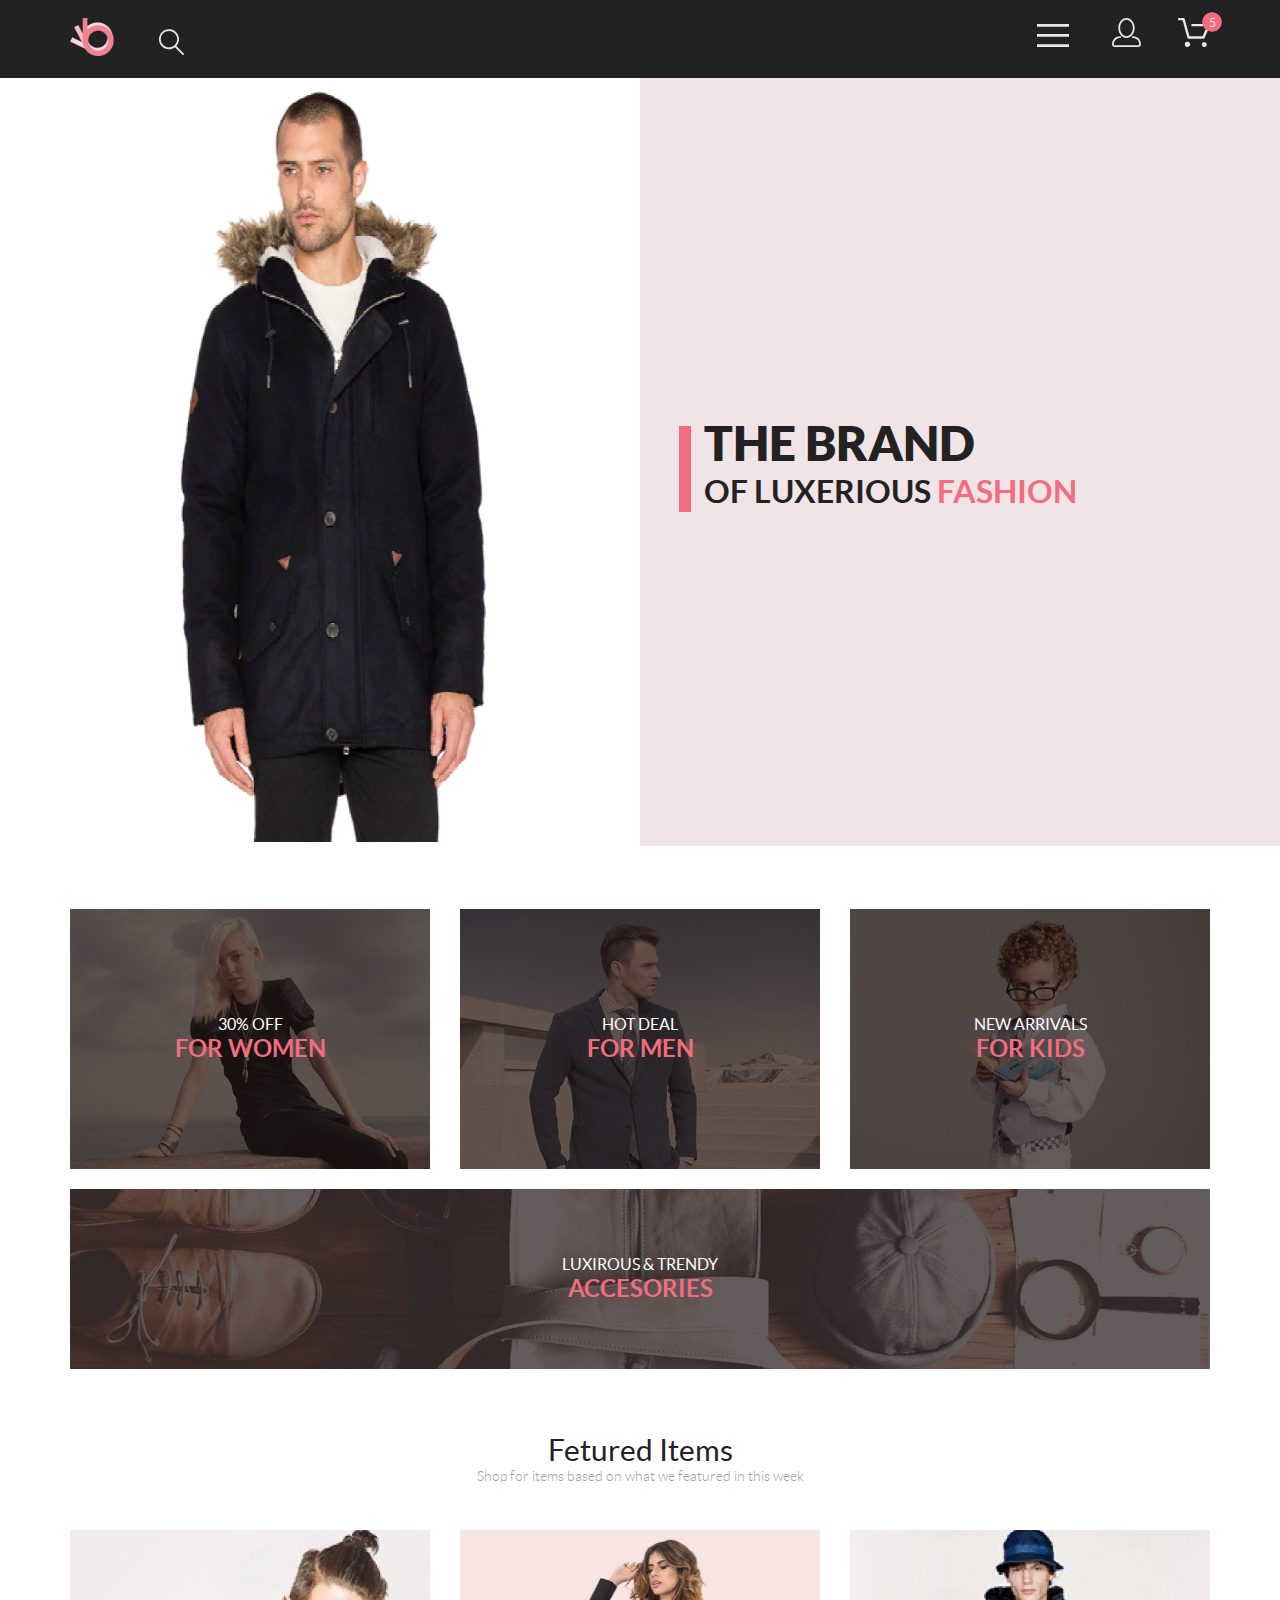
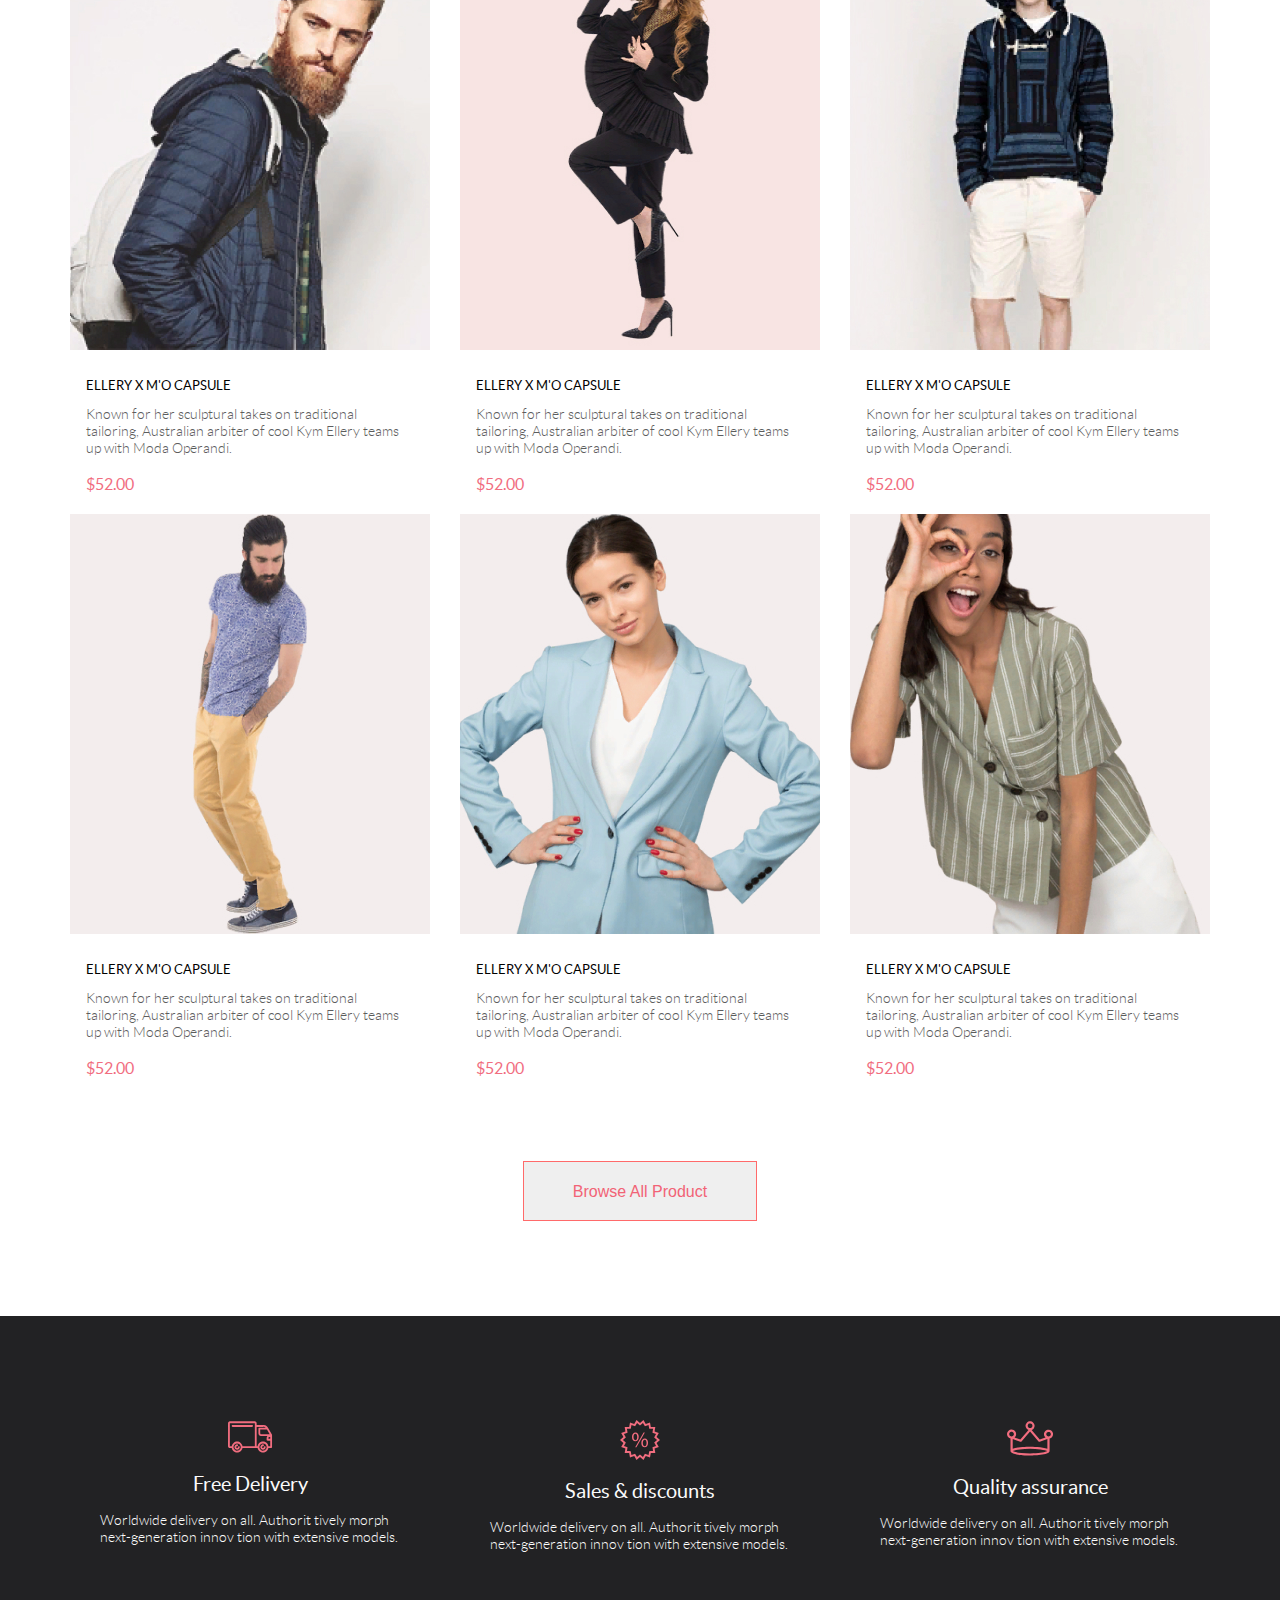
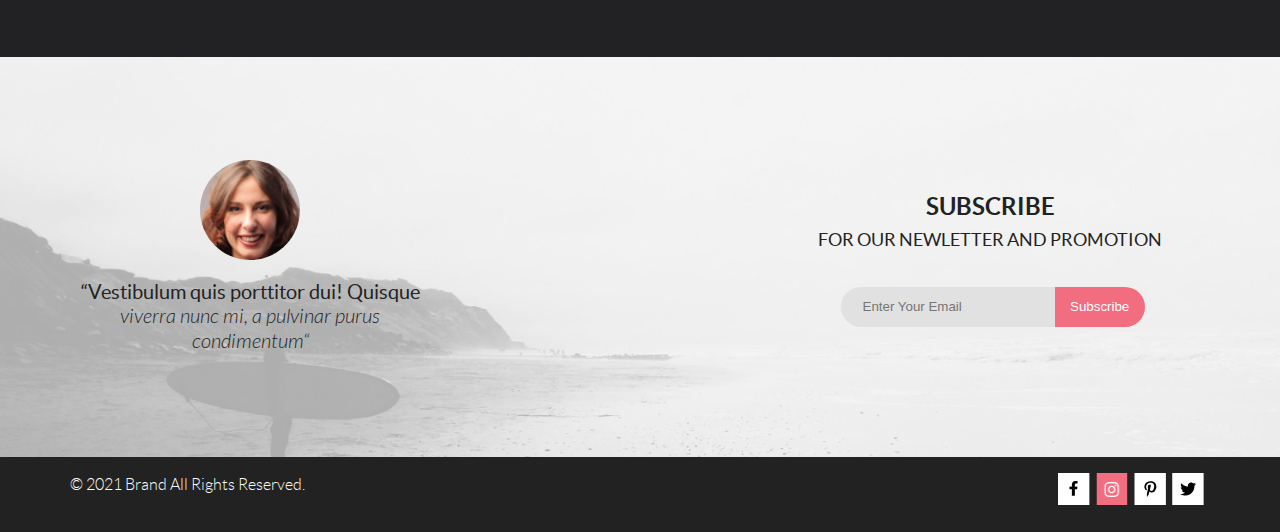
==== commit 7042f16f: "added lesson-7" ====
--- a/index.html
+++ b/index.html
@@ -7,9 +7,9 @@
     <meta http-equiv="X-UA-Compatible" content="ie=edge"/>
     <title>Shop</title>
     <link rel="stylesheet" href="./css/reset.css"/>
-    <link rel="preconnect" href="https://fonts.gstatic.com"/>
-    <link href="https://fonts.googleapis.com/css2?family=Lato:ital,wght@0,300;0,400;0,700;0,900;1,400&display=swap"
-          rel="stylesheet">
+    <!--<link rel="preconnect" href="https://fonts.gstatic.com"/>-->
+    <!--<link href="https://fonts.googleapis.com/css2?family=Lato:ital,wght@0,300;0,400;0,700;0,900;1,400&display=swap"-->
+    <!--rel="stylesheet">-->
     <link rel="stylesheet" href="./css/style.css"/>
 </head>
 
@@ -126,7 +126,7 @@
             <li class="products__cards-item">
                 <div class="products__cards-image">
                     <img src="./img/product1.jpg" alt="product1" width="360" height="420"/>
-                    <button type="button" class="products__cards-button">
+                    <button type="button" class="products__cards-button add-to-cart">
                         <img src="./img/AddToCart.svg" alt="AddToCart"/>
                         Add to Cart
                     </button>
@@ -143,7 +143,7 @@
             <li class="products__cards-item">
                 <div class="products__cards-image">
                     <img src="./img/product2.jpg" alt="product2" width="360" height="420"/>
-                    <button type="button" class="products__cards-button">
+                    <button type="button" class="products__cards-button add-to-cart">
                         <img src="./img/AddToCart.svg" alt="AddToCart"/>
                         Add to Cart
                     </button>
@@ -160,7 +160,7 @@
             <li class="products__cards-item">
                 <div class="products__cards-image">
                     <img src="./img/product3.jpg" alt="product3" width="360" height="420"/>
-                    <button type="button" class="products__cards-button">
+                    <button type="button" class="products__cards-button add-to-cart add-to-cart">
                         <img src="./img/AddToCart.svg" alt="AddToCart"/>
                         Add to Cart
                     </button>
@@ -177,7 +177,7 @@
             <li class="products__cards-item">
                 <div class="products__cards-image">
                     <img src="./img/product4.jpg" alt="product4" width="360" height="420"/>
-                    <button type="button" class="products__cards-button">
+                    <button type="button" class="products__cards-button add-to-cart">
                         <img src="./img/AddToCart.svg" alt="AddToCart"/>
                         Add to Cart
                     </button>
@@ -194,7 +194,7 @@
             <li class="products__cards-item">
                 <div class="products__cards-image">
                     <img src="./img/product5.jpg" alt="product5" width="360" height="420"/>
-                    <button type="button" class="products__cards-button">
+                    <button type="button" class="products__cards-button add-to-cart">
                         <img src="./img/AddToCart.svg" alt="AddToCart"/>
                         Add to Cart
                     </button>
@@ -211,7 +211,7 @@
             <li class="products__cards-item">
                 <div class="products__cards-image">
                     <img src="./img/product6.jpg" alt="product6" width="360" height="420"/>
-                    <button type="button" class="products__cards-button">
+                    <button type="button" class="products__cards-button add-to-cart">
                         <img src="./img/AddToCart.svg" alt="AddToCart"/>
                         Add to Cart
                     </button>
@@ -278,7 +278,8 @@
                     <button type="submit" class="footer-top__button">Subscribe</button>
                 </form>
             </div>
-        </div>    </div>
+        </div>
+    </div>
     <div class="footer-bottom">
         <div class="footer-bottom__wrapper container">
             <p class="footer-bottom__text">© 2021 Brand All Rights Reserved.</p>
--- a/css/style.css
+++ b/css/style.css
@@ -125,8 +125,33 @@
   border-collapse: collapse;
   border-spacing: 0; }
 
+@font-face {
+  font-family: "Lato";
+  src: url(../fonts/lato-light.woff) format("woff"), url(../fonts/lato-light.woff2) format("woff2");
+  font-weight: 300;
+  font-style: normal; }
+@font-face {
+  font-family: "Lato";
+  src: url(../fonts/lato-lightitalic.woff) format("woff"), url(../fonts/lato-lightitalic.woff2) format("woff2");
+  font-weight: 300;
+  font-style: italic; }
+@font-face {
+  font-family: "Lato";
+  src: url(../fonts/lato-regular.woff) format("woff"), url(../fonts/lato-regular.woff2) format("woff2");
+  font-weight: 400;
+  font-style: normal; }
+@font-face {
+  font-family: "Lato";
+  src: url(../fonts/lato-bold.woff) format("woff"), url(../fonts/lato-bold.woff2) format("woff2");
+  font-weight: 700;
+  font-style: normal; }
+@font-face {
+  font-family: "Lato";
+  src: url(../fonts/lato-black.woff) format("woff"), url(../fonts/lato-black.woff2) format("woff2");
+  font-weight: 900;
+  font-style: normal; }
 body {
-  font-family: "Lato", sans-serif;
+  font-family: "Lato", "Arial", sans-serif;
   font-weight: 300;
   font-size: 14px;
   line-height: 17px;
@@ -171,14 +196,17 @@
   transform: scale(1.1, 1.1);
   box-shadow: none; }
 
-.container {
+.container,
+.footer-product-container {
   width: 1140px;
   margin: 0 auto; }
   @media (max-width: 1200px) {
-    .container {
+    .container,
+    .footer-product-container {
       width: 90%; } }
   @media (max-width: 767px) {
-    .container {
+    .container,
+    .footer-product-container {
       width: 90%; } }
 
 .visually-hidden {
@@ -197,26 +225,88 @@
 .close:hover {
   transform: scale(1.2, 1.2); }
 
-.block-title {
-  min-height: 140px;
-  width: 100%;
-  background: #F8F3F4;
+.add-to-cart {
   display: flex;
   flex-direction: row;
-  justify-content: center;
+  justify-content: space-between;
+  align-items: center;
+  padding: 13px;
+  background: none; }
+
+.breadcrumbs {
+  display: flex;
+  font-weight: 300;
+  font-size: 14px;
+  line-height: 17px;
+  font-style: normal; }
+  @media (max-width: 767px) {
+    .breadcrumbs {
+      margin-top: 32px; } }
+
+.breadcrumbs__link {
+  color: #636363; }
+
+.my-btn {
+  color: #6f6e6e;
+  text-transform: uppercase;
+  margin-right: 22px;
+  padding: 12px 30px;
+  box-sizing: border-box;
+  position: relative; }
+  @media (max-width: 767px) {
+    .my-btn {
+      font-weight: 300;
+      font-size: 10px;
+      line-height: 12px;
+      font-style: normal;
+      padding: 5px 10px; } }
+
+.my-btn-text::before {
+  position: absolute;
+  right: 0;
+  top: 15%;
+  content: url("../img/dropdown-arrow.svg"); }
+  @media (max-width: 767px) {
+    .my-btn-text::before {
+      right: -4px;
+      top: 10%; } }
+
+.my-container {
+  height: 832px; }
+  @media (max-width: 767px) {
+    .my-container {
+      height: 454px; } }
+
+.carousel, .carousel-inner {
+  height: 100%; }
+
+.carousel-item {
+  height: 100%;
+  width: 100%;
+  margin-right: auto;
+  margin-left: auto; }
+
+.carousel-item img {
+  max-width: 100%;
+  max-height: 100%;
+  display: block; }
+
+.carousel-control-prev-icon,
+.carousel-control-next-icon {
+  background: none; }
+
+.carousel-control-next,
+.carousel-control-prev {
+  color: red;
   align-items: center; }
 
-.block-title__heading {
-  font-weight: 400;
-  font-size: 24px;
-  line-height: 29px;
-  font-style: normal;
-  text-align: left;
-  text-transform: uppercase;
-  color: #f16d7f; }
-  @media (max-width: 767px) {
-    .block-title__heading {
-      text-align: center; } }
+.carousel-control-next:hover,
+.carousel-control-prev:hover {
+  color: red; }
+
+.fa-angle-double-right,
+.fa-angle-double-left {
+  font-size: 30px; }
 
 .header {
   width: 100%;
@@ -528,16 +618,18 @@
     @media (max-width: 767px) {
       .products__cards-item {
         width: 100%; } }
+  @media (max-width: 1200px) {
+    .products__cards-item--tab-mob-hidden {
+      display: none; } }
+  @media (max-width: 767px) {
+    .products__cards-item--tab-mob-hidden {
+      display: none; } }
   .products__cards-button {
     display: none;
-    align-items: center;
-    justify-content: space-between;
     position: absolute;
     top: 50%;
     left: 35%;
-    padding: 13px;
     border: 1px solid #ffffff;
-    background: none;
     color: #ffffff; }
   .products__button {
     display: flex;
@@ -568,6 +660,8 @@
     display: flex; }
   .products__cards-image:hover::before {
     display: block; }
+  .products__cards-image--before-none:hover::before {
+    display: none; }
 
 .products-text-block {
   padding: 24px 28px 20px 16px; }
@@ -656,15 +750,18 @@
     display: flex;
     flex-direction: column;
     justify-content: center;
-    align-items: center; }
-    @media (max-width: 1200px) {
-      .footer-top__wrapper-left, .footer-top__wrapper-right {
-        min-height: 300px;
-        width: 100%; } }
+    align-items: center;
+    box-sizing: border-box; }
+  @media (max-width: 767px) {
+    .footer-top__wrapper-left {
+      width: 100%;
+      padding: 0; } }
   .footer-top__wrapper-right {
+    width: 400px;
     padding-right: 40px; }
     @media (max-width: 767px) {
       .footer-top__wrapper-right {
+        width: 100%;
         padding: 0; } }
   .footer-top__text {
     font-weight: 400;
@@ -701,12 +798,12 @@
     position: relative; }
     @media (max-width: 1200px) {
       .footer-top__form {
-        width: 60%;
+        width: 75%;
         margin-left: auto;
         margin-right: auto; } }
     @media (max-width: 767px) {
       .footer-top__form {
-        width: 90%;
+        width: 100%;
         margin-left: auto;
         margin-right: auto; } }
   .footer-top__input {
@@ -738,7 +835,7 @@
     @media (max-width: 767px) {
       .footer-top__button {
         width: 30%;
-        padding: 5px 8px; } }
+        padding: 5px 10px; } }
 
 .footer-bottom {
   width: 100%;
@@ -1186,4 +1283,93 @@
 .radio:checked::before {
   background: #a70d0d; }
 
+.product-desc {
+  padding: 64px 0; }
+  .product-desc__heading {
+    color: #f16d7f;
+    text-transform: uppercase;
+    text-align: center;
+    position: relative;
+    margin-bottom: 16px; }
+  .product-desc__heading::after {
+    content: "";
+    background: #ff6a6a;
+    width: 63px;
+    height: 3px;
+    position: absolute;
+    top: 22px;
+    left: 47%; }
+  .product-desc__wrapper {
+    display: flex;
+    flex-direction: column;
+    justify-content: flex-start;
+    align-items: center; }
+  .product-desc__small-heading {
+    font-weight: 300;
+    font-size: 18px;
+    line-height: 22px;
+    font-style: normal;
+    text-transform: uppercase;
+    color: #5d5d5d;
+    margin-bottom: 48px; }
+  .product-desc__text {
+    width: 47%;
+    color: #636363;
+    margin-bottom: 32px; }
+  .product-desc__sum {
+    font-weight: 300;
+    font-size: 24px;
+    line-height: 29px;
+    font-style: normal;
+    color: #f16d7f;
+    margin-bottom: 100px; }
+  .product-desc__dropdowns {
+    margin: 0 auto;
+    display: flex;
+    flex-direction: row;
+    justify-content: center;
+    align-items: center; }
+  .product-desc__button {
+    width: 180px;
+    border: 1px solid #ff6a6a;
+    font-weight: 400;
+    font-size: 16px;
+    line-height: 19px;
+    font-style: normal;
+    color: #f26376;
+    margin-top: 48px;
+    padding: 13px 30px; }
+
+.block-title {
+  min-height: 140px;
+  width: 100%;
+  background: #F8F3F4;
+  display: flex;
+  flex-direction: row;
+  justify-content: flex-start;
+  align-items: center; }
+  .block-title__heading {
+    font-weight: 400;
+    font-size: 24px;
+    line-height: 29px;
+    font-style: normal;
+    text-align: left;
+    text-transform: uppercase;
+    color: #f16d7f;
+    position: relative; }
+    @media (max-width: 767px) {
+      .block-title__heading {
+        text-align: center; } }
+  .block-title__heading--product {
+    display: flex;
+    flex-direction: row;
+    justify-content: space-between;
+    align-items: center; }
+  @media (max-width: 767px) {
+    .block-title__heading--product {
+      display: flex;
+      flex-direction: column;
+      justify-content: flex-start;
+      align-items: center; } }
+
 /*# sourceMappingURL=style.css.map */
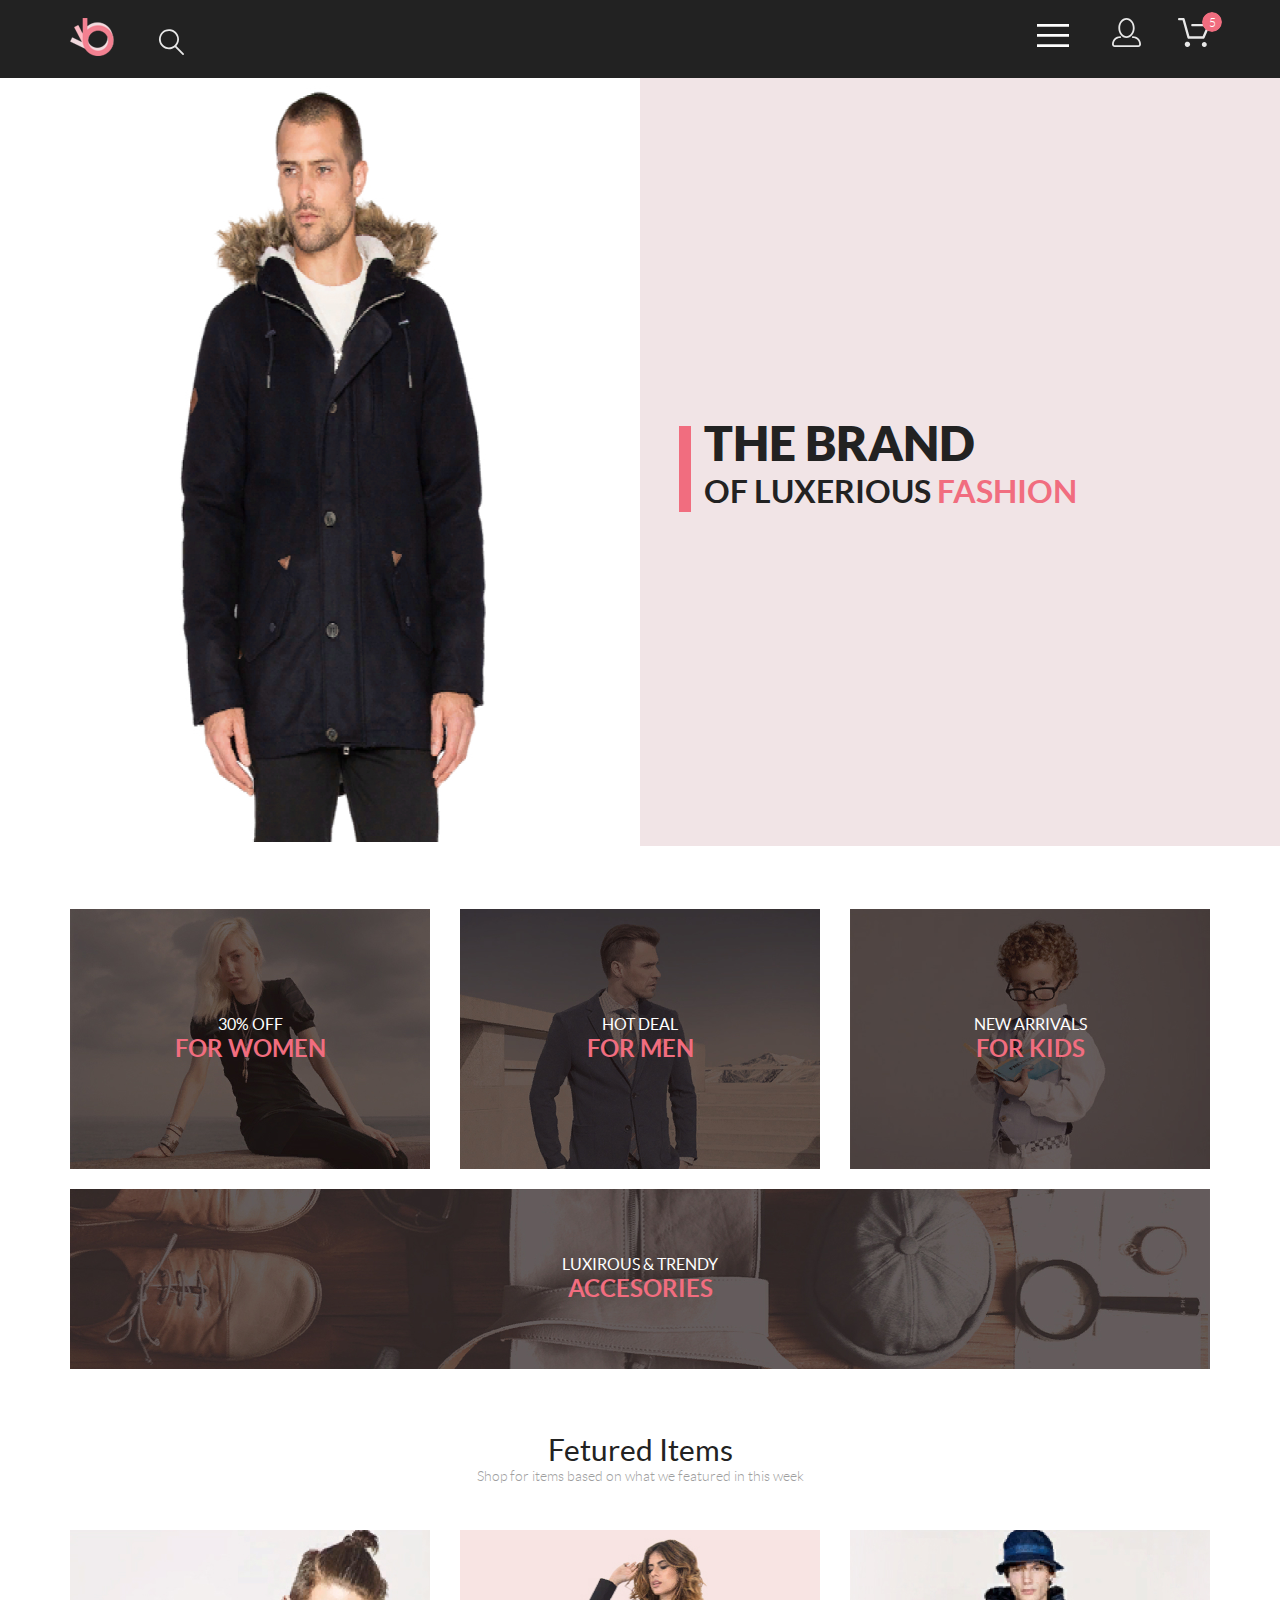
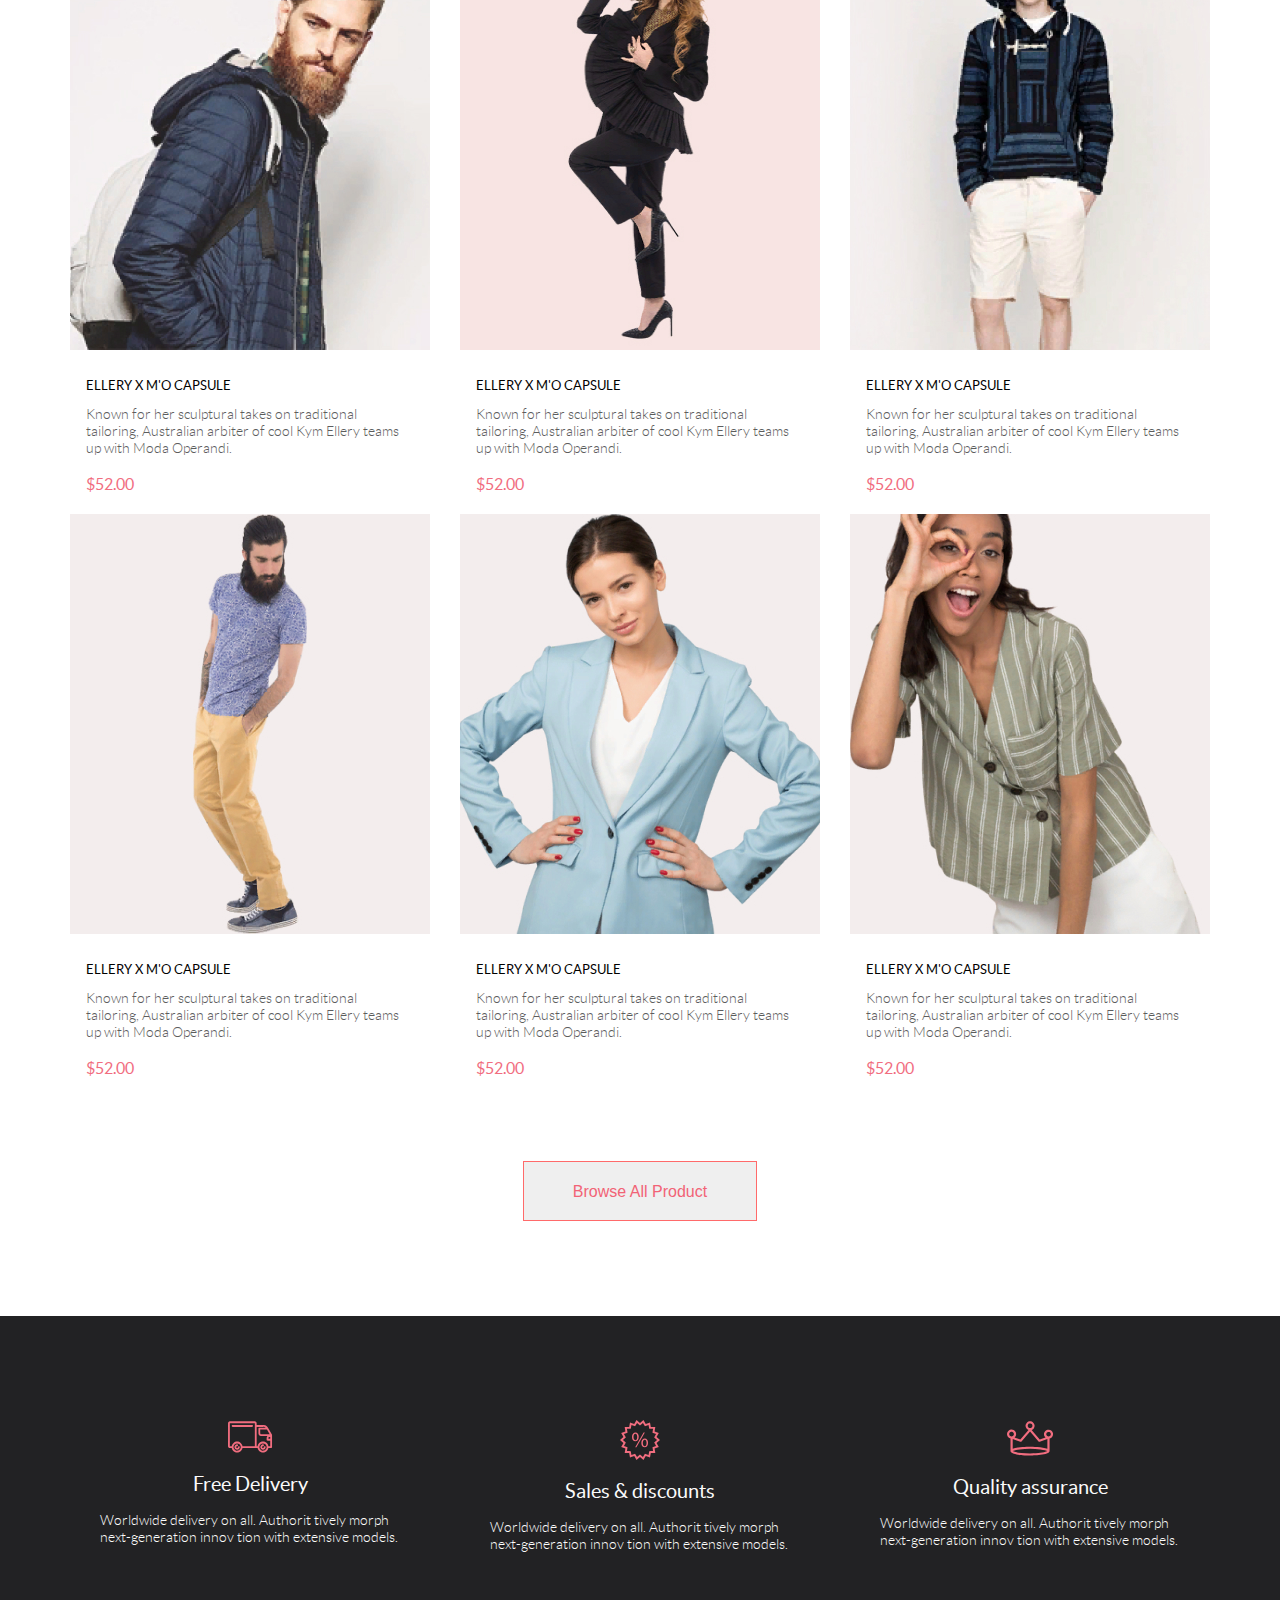
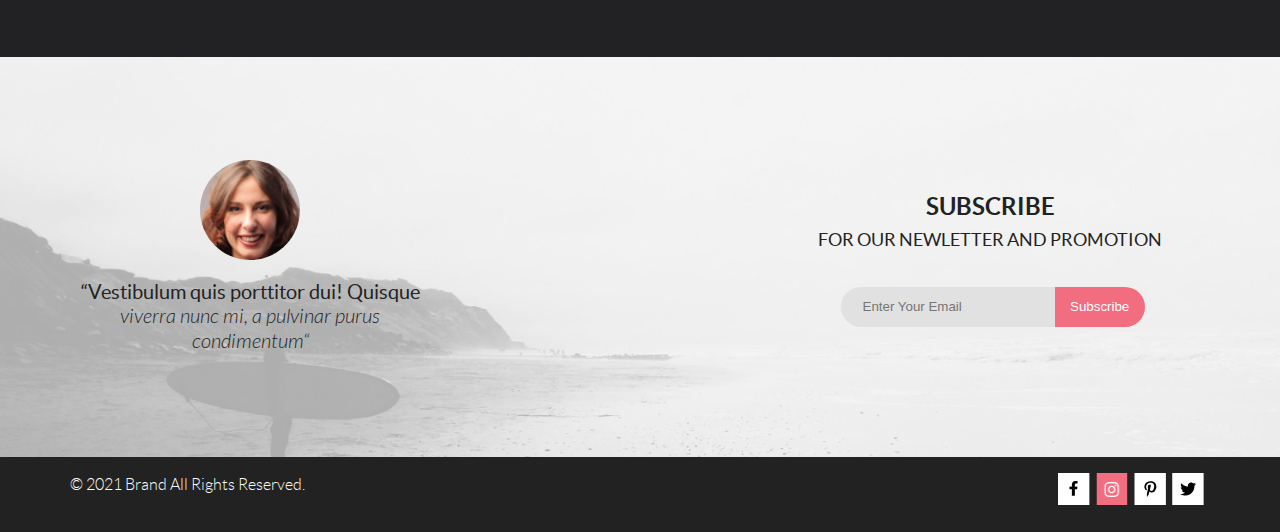
==== commit d4058713: "modified dir awesome" ====
--- a/index.html
+++ b/index.html
@@ -18,7 +18,7 @@
     <div class="header__wrapper container">
         <div>
             <a href="index.html">
-                <img src="./img/logo.svg" alt="logo" width="44" height="38" class="header__logo header__img"/>
+                <img src="./img/logo.svg" alt="logo" width="44" height="38"  class="header__logo header__img"/>
             </a>
             <a href="#">
                 <img src="./img/loupe.svg" alt="loupe" width="26" height="27" class="header__loupe header__img"/>
@@ -26,7 +26,9 @@
         </div>
         <div>
             <button type="button" class="header__burger">
-                <img src="./img/burger.svg" alt="burger" width="32" height="23" class="header__img"/>
+                <svg class="header__img" width="32" height="23" viewBox="0 0 32 23" xmlns="http://www.w3.org/2000/svg">
+                    <path d="M0 23V20.31H32V23H0ZM0 12.76V10.07H32V12.76H0ZM0 2.69V0H32V2.69H0Z" />
+                </svg>
             </button>
             <a href="registration.html" class="header__login">
                 <img src="./img/login.svg" alt="login" width="29" height="29" class="header__img"/>
@@ -38,7 +40,7 @@
     </div>
     <nav class="menu">
         <button class="menu__image">
-            <img src="./img/close.svg" alt="close" width="12" height="12" id="close" class="close"/>
+            <img src="./img/close.svg" alt="close" width="12" height="12" id="close-menu" class="close"/>
         </button>
         <h2 class="menu__heading">menu</h2>
         <ul class="menu__list">
--- a/css/style.css
+++ b/css/style.css
@@ -250,7 +250,7 @@
   color: #6f6e6e;
   text-transform: uppercase;
   margin-right: 22px;
-  padding: 12px 30px;
+  padding: 15px 30px;
   box-sizing: border-box;
   position: relative; }
   @media (max-width: 767px) {
@@ -263,19 +263,25 @@
 
 .my-btn-text::before {
   position: absolute;
-  right: 0;
+  right: 2px;
   top: 15%;
   content: url("../img/dropdown-arrow.svg"); }
   @media (max-width: 767px) {
     .my-btn-text::before {
-      right: -4px;
-      top: 10%; } }
-
-.my-container {
-  height: 832px; }
-  @media (max-width: 767px) {
-    .my-container {
-      height: 454px; } }
+      right: -2px;
+      top: 12%; } }
+
+.slider-container {
+  height: 724px;
+  width: 597px; }
+  @media (max-width: 1200px) {
+    .slider-container {
+      height: 565px;
+      width: 466px; } }
+  @media (max-width: 767px) {
+    .slider-container {
+      height: 454px;
+      width: 90%; } }
 
 .carousel, .carousel-inner {
   height: 100%; }
@@ -287,9 +293,11 @@
   margin-left: auto; }
 
 .carousel-item img {
-  max-width: 100%;
-  max-height: 100%;
-  display: block; }
+  object-fit: contain;
+  vertical-align: middle;
+  border-style: none;
+  height: 100vh;
+  width: 100%; }
 
 .carousel-control-prev-icon,
 .carousel-control-next-icon {
@@ -297,8 +305,7 @@
 
 .carousel-control-next,
 .carousel-control-prev {
-  color: red;
-  align-items: center; }
+  color: red; }
 
 .carousel-control-next:hover,
 .carousel-control-prev:hover {
@@ -308,6 +315,15 @@
 .fa-angle-double-left {
   font-size: 30px; }
 
+@keyframes auth-btn-arrow {
+  0% {
+    transform: translateX(-100px);
+    opacity: 0; }
+  50% {
+    opacity: 0; }
+  100% {
+    transform: translateX(0);
+    opacity: 1; } }
 .header {
   width: 100%;
   background: #222222;
@@ -332,7 +348,12 @@
       display: none; } }
   .header__burger {
     background-color: #222222;
-    border: none; }
+    border: none;
+    align-self: center; }
+  .header__burger svg {
+    fill: #ffffff; }
+  .header__burger:active svg {
+    fill: gold; }
   .header__basket {
     position: relative; }
     @media (max-width: 767px) {
@@ -628,9 +649,23 @@
     display: none;
     position: absolute;
     top: 50%;
-    left: 35%;
+    left: 50%;
     border: 1px solid #ffffff;
-    color: #ffffff; }
+    color: #ffffff;
+    transform: translate(-50%, -50%); }
+  .products__cards-button {
+    transition-duration: 1.0s;
+    transition-property: width,font-size;
+    transition-timing-function: ease-in; }
+  .products__cards-button img {
+    transition-duration: 0.8s;
+    transition-property: transform;
+    transition-timing-function: ease-in-out; }
+  .products__cards-button:hover {
+    width: 40%;
+    font-size: 110%; }
+  .products__cards-button img:hover {
+    transform: scale(1.3); }
   .products__button {
     display: flex;
     flex-direction: row;
@@ -646,7 +681,10 @@
     font-style: normal;
     color: #f26376;
     text-align: center;
-    box-sizing: border-box; }
+    box-sizing: border-box;
+    transition: all 0.6s ease; }
+  .products__button:hover {
+    width: 260px; }
   .products__cards-image::before {
     content: "";
     width: 100%;
@@ -987,7 +1025,11 @@
       .auth-block__button {
         margin-bottom: 40px; } }
   .auth-block__button-img {
-    margin-left: 2px; }
+    margin-left: 3px;
+    animation-duration: 0.4s;
+    animation-timing-function: step-end; }
+  .auth-block__button:hover .auth-block__button-img {
+    animation-name: auth-btn-arrow; }
 
 @media (max-width: 1200px) {
   .auth-form {
@@ -1286,11 +1328,15 @@
 .product-desc {
   padding: 64px 0; }
   .product-desc__heading {
+    width: 300px;
     color: #f16d7f;
     text-transform: uppercase;
     text-align: center;
     position: relative;
-    margin-bottom: 16px; }
+    margin: 0 auto 16px; }
+    @media (max-width: 767px) {
+      .product-desc__heading {
+        width: 80%; } }
   .product-desc__heading::after {
     content: "";
     background: #ff6a6a;
@@ -1298,7 +1344,8 @@
     height: 3px;
     position: absolute;
     top: 22px;
-    left: 47%; }
+    left: 50%;
+    transform: translate(-50%); }
   .product-desc__wrapper {
     display: flex;
     flex-direction: column;
@@ -1316,6 +1363,9 @@
     width: 47%;
     color: #636363;
     margin-bottom: 32px; }
+    @media (max-width: 767px) {
+      .product-desc__text {
+        width: 80%; } }
   .product-desc__sum {
     font-weight: 300;
     font-size: 24px;
@@ -1338,7 +1388,19 @@
     font-style: normal;
     color: #f26376;
     margin-top: 48px;
-    padding: 13px 30px; }
+    padding: 13px 30px;
+    transition-duration: 0.8s;
+    transition-property: width,font-size;
+    transition-timing-function: linear; }
+  .product-desc__button svg {
+    transition-duration: 0.8s;
+    transition-property: transform;
+    transition-timing-function: ease-in-out; }
+  .product-desc__button:hover {
+    width: 200px;
+    font-size: 18px; }
+  .product-desc__button svg:hover {
+    transform: scale(1.3); }
 
 .block-title {
   min-height: 140px;
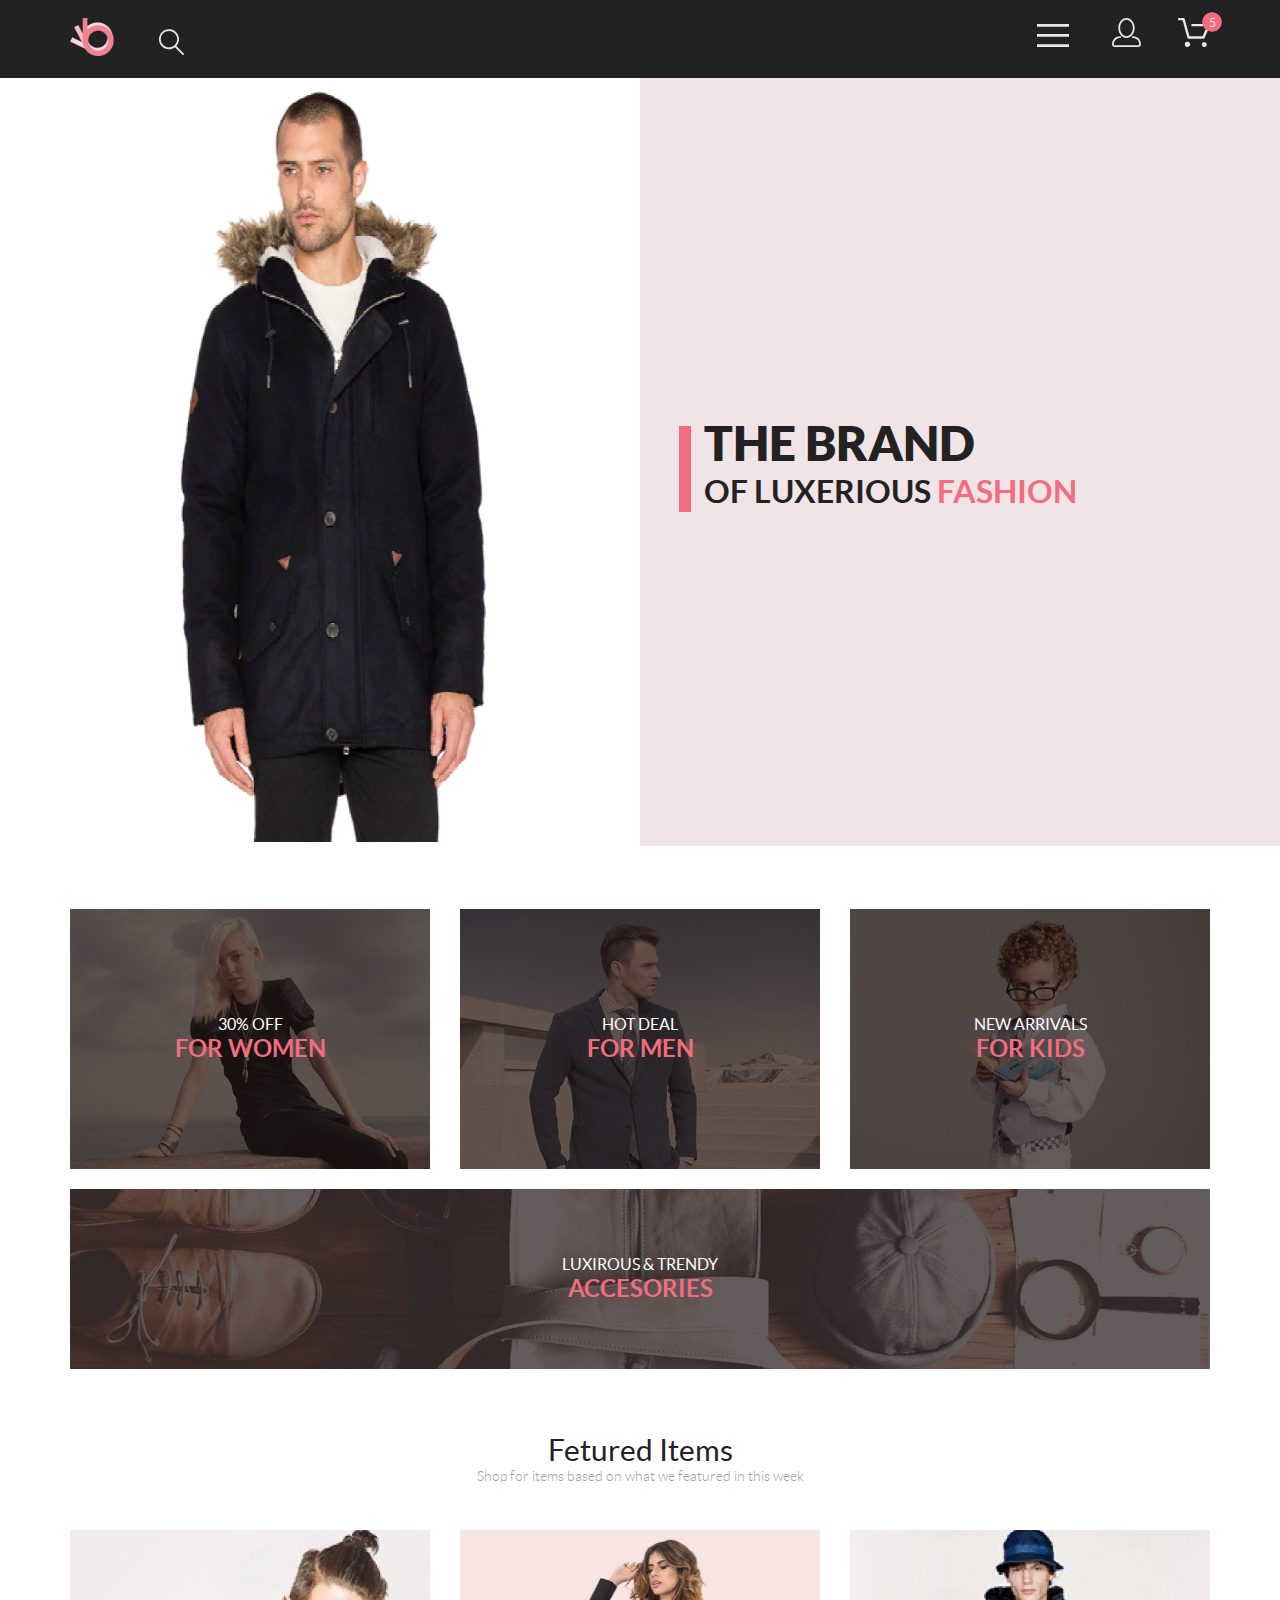
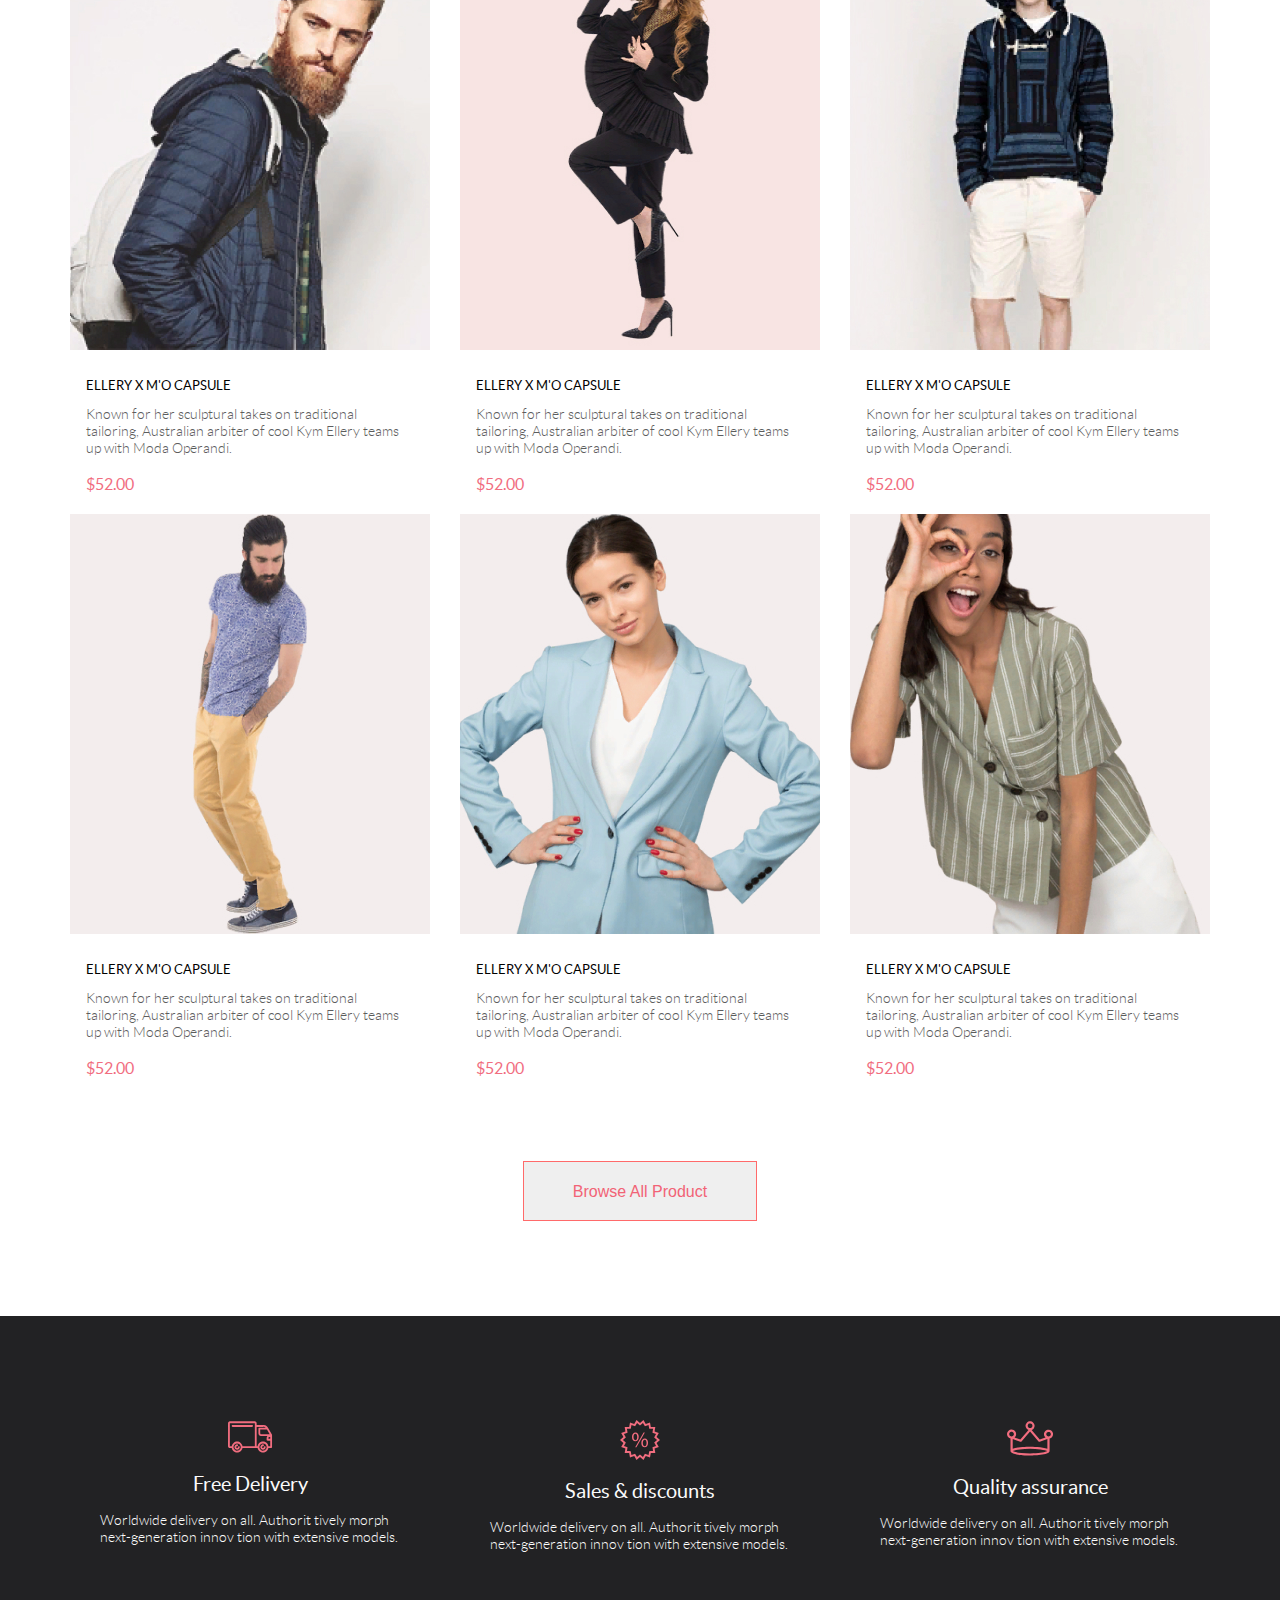
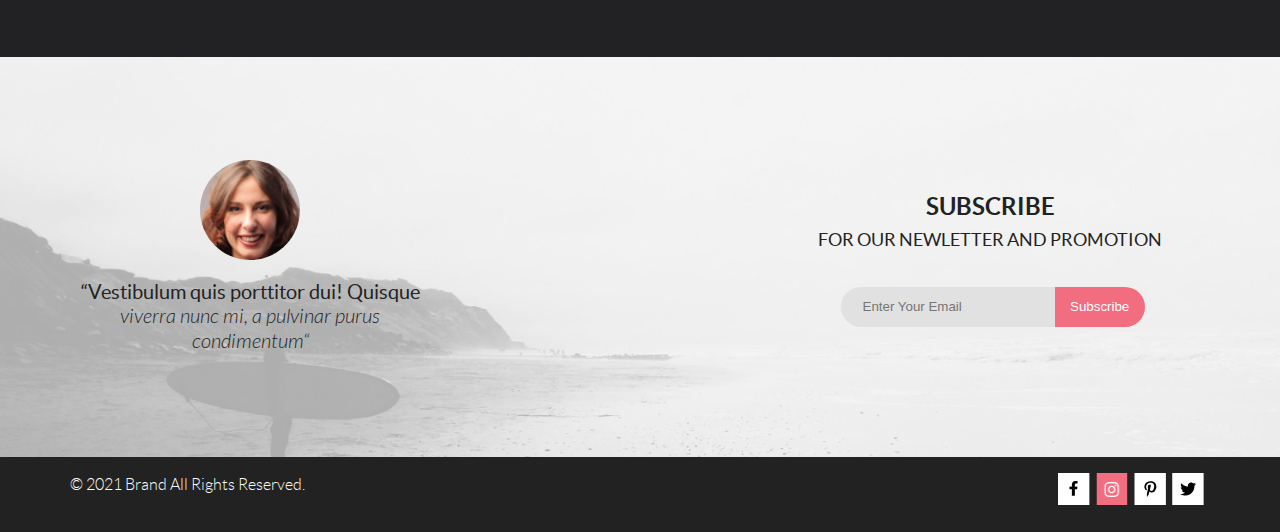
==== commit b10d7e9f: "delete awesome" ====
--- a/index.html
+++ b/index.html
@@ -18,7 +18,7 @@
     <div class="header__wrapper container">
         <div>
             <a href="index.html">
-                <img src="./img/logo.svg" alt="logo" width="44" height="38"  class="header__logo header__img"/>
+                <img src="./img/logo.svg" alt="logo" width="44" height="38" class="header__logo header__img"/>
             </a>
             <a href="#">
                 <img src="./img/loupe.svg" alt="loupe" width="26" height="27" class="header__loupe header__img"/>
@@ -26,9 +26,7 @@
         </div>
         <div>
             <button type="button" class="header__burger">
-                <svg class="header__img" width="32" height="23" viewBox="0 0 32 23" xmlns="http://www.w3.org/2000/svg">
-                    <path d="M0 23V20.31H32V23H0ZM0 12.76V10.07H32V12.76H0ZM0 2.69V0H32V2.69H0Z" />
-                </svg>
+                <img src="./img/burger.svg" alt="burger" width="32" height="23" class="header__img"/>
             </button>
             <a href="registration.html" class="header__login">
                 <img src="./img/login.svg" alt="login" width="29" height="29" class="header__img"/>
@@ -40,7 +38,7 @@
     </div>
     <nav class="menu">
         <button class="menu__image">
-            <img src="./img/close.svg" alt="close" width="12" height="12" id="close-menu" class="close"/>
+            <img src="./img/close.svg" alt="close" width="12" height="12" id="close" class="close"/>
         </button>
         <h2 class="menu__heading">menu</h2>
         <ul class="menu__list">
--- a/css/style.css
+++ b/css/style.css
@@ -250,7 +250,7 @@
   color: #6f6e6e;
   text-transform: uppercase;
   margin-right: 22px;
-  padding: 15px 30px;
+  padding: 12px 30px;
   box-sizing: border-box;
   position: relative; }
   @media (max-width: 767px) {
@@ -263,25 +263,19 @@
 
 .my-btn-text::before {
   position: absolute;
-  right: 2px;
+  right: 0;
   top: 15%;
   content: url("../img/dropdown-arrow.svg"); }
   @media (max-width: 767px) {
     .my-btn-text::before {
-      right: -2px;
-      top: 12%; } }
-
-.slider-container {
-  height: 724px;
-  width: 597px; }
-  @media (max-width: 1200px) {
-    .slider-container {
-      height: 565px;
-      width: 466px; } }
-  @media (max-width: 767px) {
-    .slider-container {
-      height: 454px;
-      width: 90%; } }
+      right: -4px;
+      top: 10%; } }
+
+.my-container {
+  height: 832px; }
+  @media (max-width: 767px) {
+    .my-container {
+      height: 454px; } }
 
 .carousel, .carousel-inner {
   height: 100%; }
@@ -293,11 +287,9 @@
   margin-left: auto; }
 
 .carousel-item img {
-  object-fit: contain;
-  vertical-align: middle;
-  border-style: none;
-  height: 100vh;
-  width: 100%; }
+  max-width: 100%;
+  max-height: 100%;
+  display: block; }
 
 .carousel-control-prev-icon,
 .carousel-control-next-icon {
@@ -305,7 +297,8 @@
 
 .carousel-control-next,
 .carousel-control-prev {
-  color: red; }
+  color: red;
+  align-items: center; }
 
 .carousel-control-next:hover,
 .carousel-control-prev:hover {
@@ -315,15 +308,6 @@
 .fa-angle-double-left {
   font-size: 30px; }
 
-@keyframes auth-btn-arrow {
-  0% {
-    transform: translateX(-100px);
-    opacity: 0; }
-  50% {
-    opacity: 0; }
-  100% {
-    transform: translateX(0);
-    opacity: 1; } }
 .header {
   width: 100%;
   background: #222222;
@@ -348,12 +332,7 @@
       display: none; } }
   .header__burger {
     background-color: #222222;
-    border: none;
-    align-self: center; }
-  .header__burger svg {
-    fill: #ffffff; }
-  .header__burger:active svg {
-    fill: gold; }
+    border: none; }
   .header__basket {
     position: relative; }
     @media (max-width: 767px) {
@@ -649,23 +628,9 @@
     display: none;
     position: absolute;
     top: 50%;
-    left: 50%;
+    left: 35%;
     border: 1px solid #ffffff;
-    color: #ffffff;
-    transform: translate(-50%, -50%); }
-  .products__cards-button {
-    transition-duration: 1.0s;
-    transition-property: width,font-size;
-    transition-timing-function: ease-in; }
-  .products__cards-button img {
-    transition-duration: 0.8s;
-    transition-property: transform;
-    transition-timing-function: ease-in-out; }
-  .products__cards-button:hover {
-    width: 40%;
-    font-size: 110%; }
-  .products__cards-button img:hover {
-    transform: scale(1.3); }
+    color: #ffffff; }
   .products__button {
     display: flex;
     flex-direction: row;
@@ -681,10 +646,7 @@
     font-style: normal;
     color: #f26376;
     text-align: center;
-    box-sizing: border-box;
-    transition: all 0.6s ease; }
-  .products__button:hover {
-    width: 260px; }
+    box-sizing: border-box; }
   .products__cards-image::before {
     content: "";
     width: 100%;
@@ -1025,11 +987,7 @@
       .auth-block__button {
         margin-bottom: 40px; } }
   .auth-block__button-img {
-    margin-left: 3px;
-    animation-duration: 0.4s;
-    animation-timing-function: step-end; }
-  .auth-block__button:hover .auth-block__button-img {
-    animation-name: auth-btn-arrow; }
+    margin-left: 2px; }
 
 @media (max-width: 1200px) {
   .auth-form {
@@ -1328,15 +1286,11 @@
 .product-desc {
   padding: 64px 0; }
   .product-desc__heading {
-    width: 300px;
     color: #f16d7f;
     text-transform: uppercase;
     text-align: center;
     position: relative;
-    margin: 0 auto 16px; }
-    @media (max-width: 767px) {
-      .product-desc__heading {
-        width: 80%; } }
+    margin-bottom: 16px; }
   .product-desc__heading::after {
     content: "";
     background: #ff6a6a;
@@ -1344,8 +1298,7 @@
     height: 3px;
     position: absolute;
     top: 22px;
-    left: 50%;
-    transform: translate(-50%); }
+    left: 47%; }
   .product-desc__wrapper {
     display: flex;
     flex-direction: column;
@@ -1363,9 +1316,6 @@
     width: 47%;
     color: #636363;
     margin-bottom: 32px; }
-    @media (max-width: 767px) {
-      .product-desc__text {
-        width: 80%; } }
   .product-desc__sum {
     font-weight: 300;
     font-size: 24px;
@@ -1388,19 +1338,7 @@
     font-style: normal;
     color: #f26376;
     margin-top: 48px;
-    padding: 13px 30px;
-    transition-duration: 0.8s;
-    transition-property: width,font-size;
-    transition-timing-function: linear; }
-  .product-desc__button svg {
-    transition-duration: 0.8s;
-    transition-property: transform;
-    transition-timing-function: ease-in-out; }
-  .product-desc__button:hover {
-    width: 200px;
-    font-size: 18px; }
-  .product-desc__button svg:hover {
-    transform: scale(1.3); }
+    padding: 13px 30px; }
 
 .block-title {
   min-height: 140px;
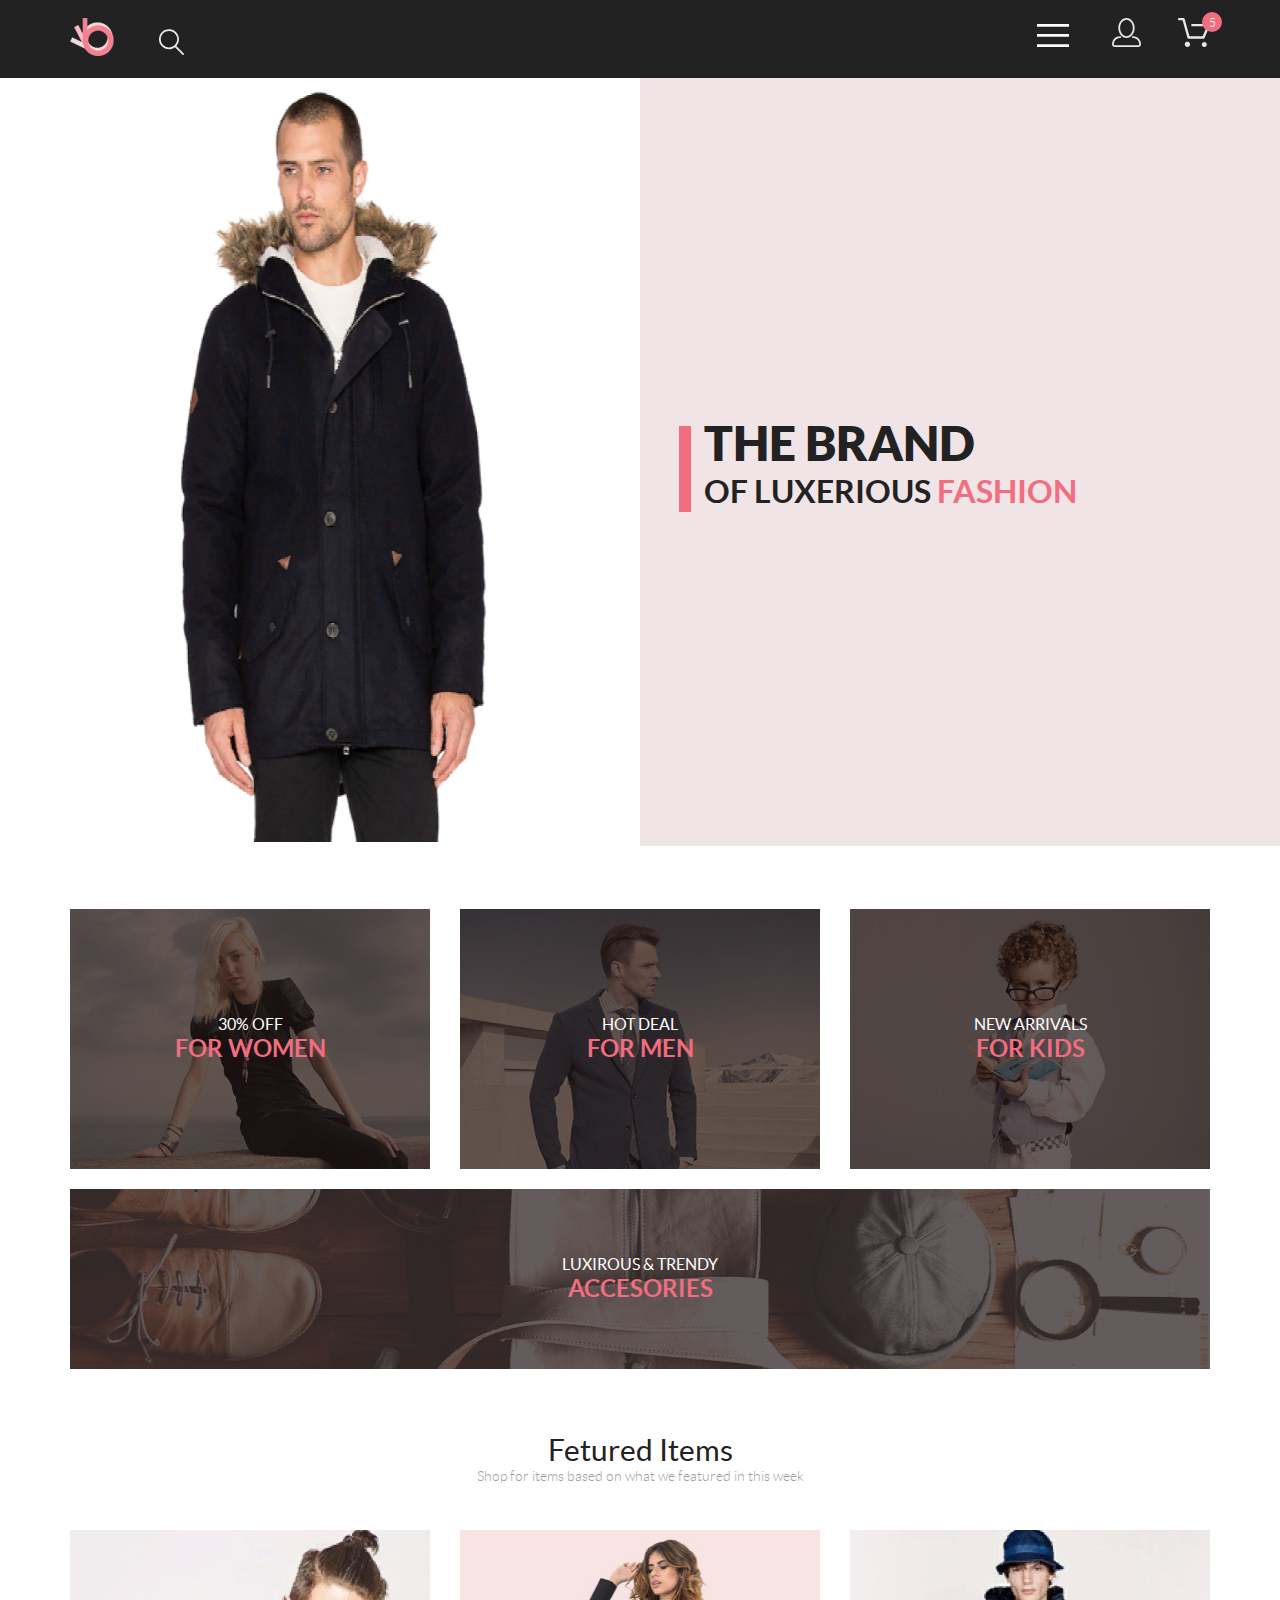
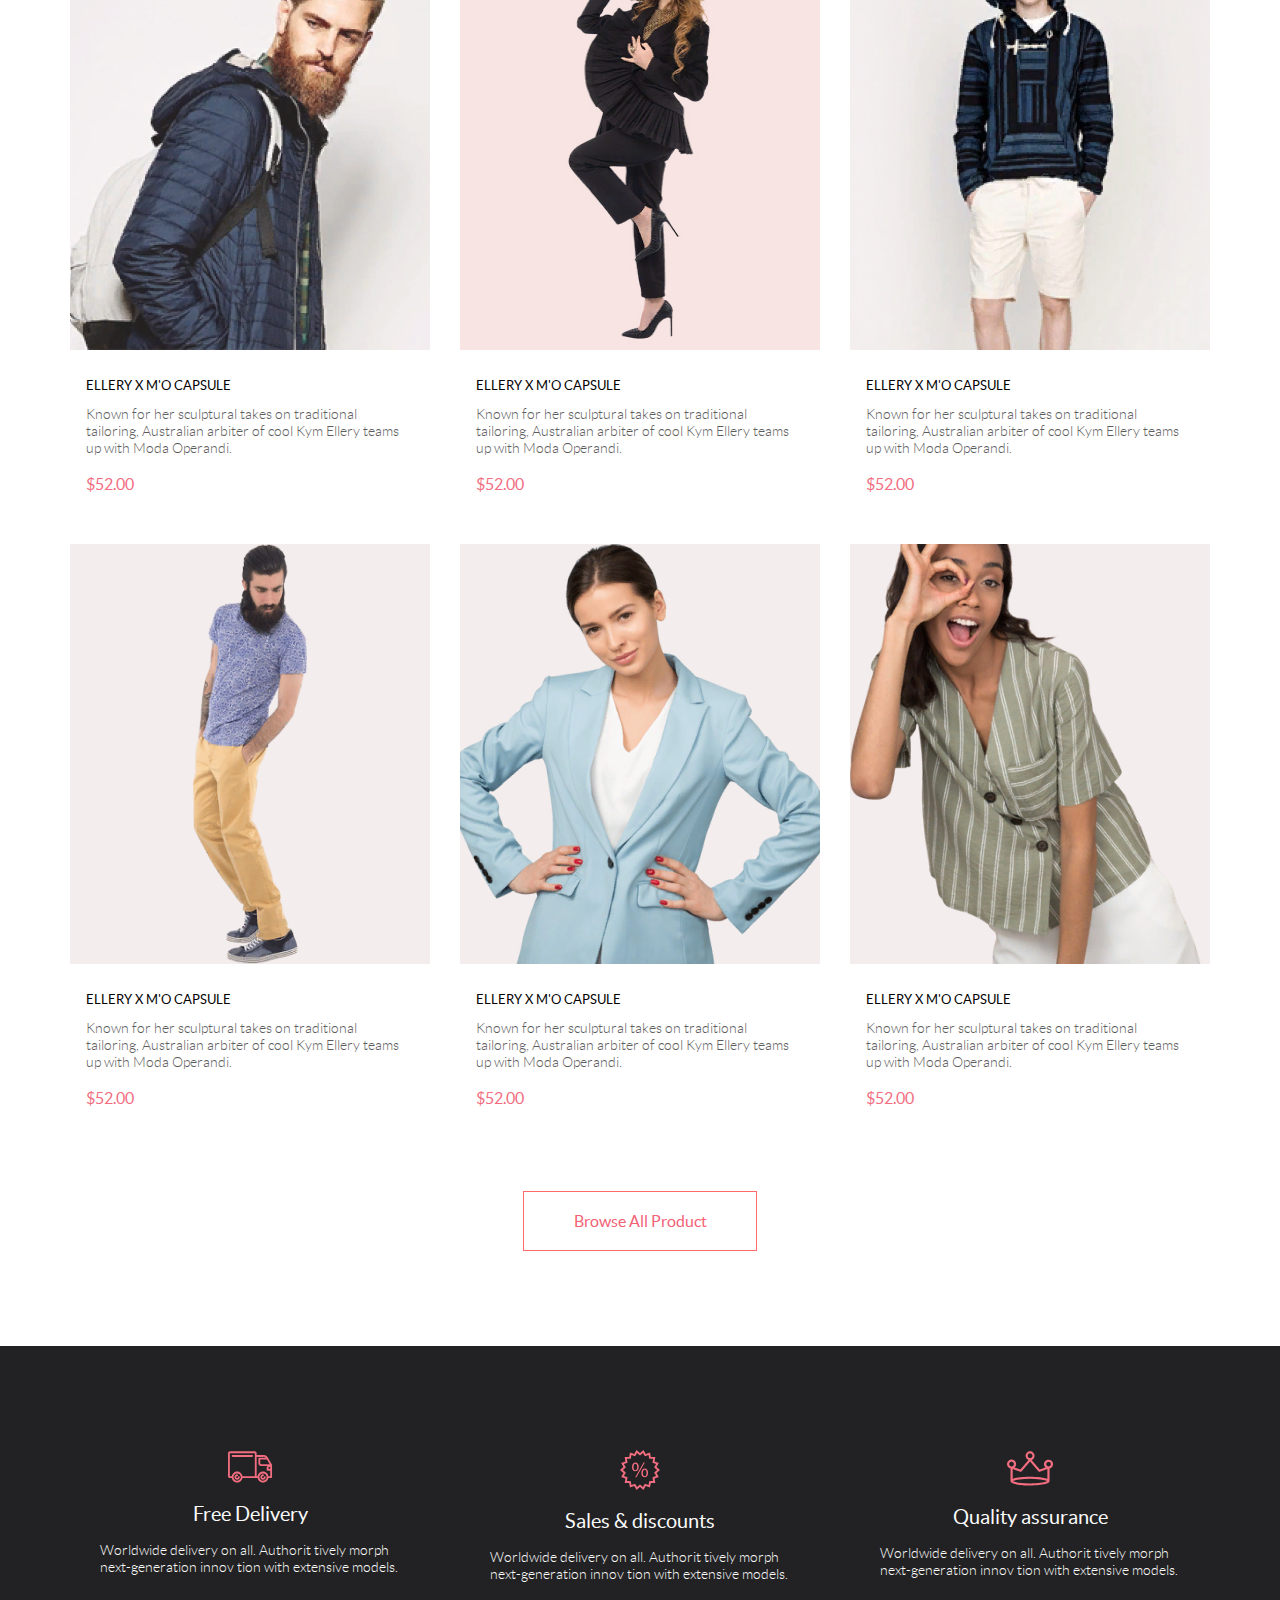
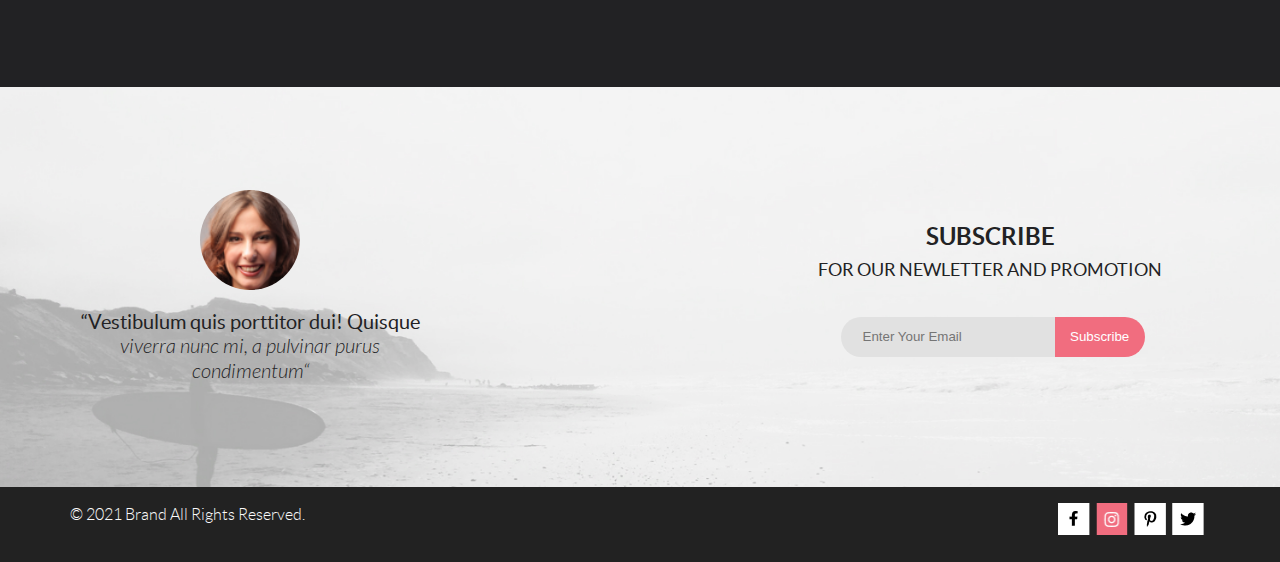
==== commit b9354621: "lesson-8 fixed" ====
--- a/index.html
+++ b/index.html
@@ -18,7 +18,7 @@
     <div class="header__wrapper container">
         <div>
             <a href="index.html">
-                <img src="./img/logo.svg" alt="logo" width="44" height="38" class="header__logo header__img"/>
+                <img src="./img/logo.svg" alt="logo" width="44" height="38"  class="header__logo header__img"/>
             </a>
             <a href="#">
                 <img src="./img/loupe.svg" alt="loupe" width="26" height="27" class="header__loupe header__img"/>
@@ -26,7 +26,9 @@
         </div>
         <div>
             <button type="button" class="header__burger">
-                <img src="./img/burger.svg" alt="burger" width="32" height="23" class="header__img"/>
+                <svg class="header__img" width="32" height="23" viewBox="0 0 32 23" xmlns="http://www.w3.org/2000/svg">
+                    <path d="M0 23V20.31H32V23H0ZM0 12.76V10.07H32V12.76H0ZM0 2.69V0H32V2.69H0Z" />
+                </svg>
             </button>
             <a href="registration.html" class="header__login">
                 <img src="./img/login.svg" alt="login" width="29" height="29" class="header__img"/>
@@ -38,7 +40,7 @@
     </div>
     <nav class="menu">
         <button class="menu__image">
-            <img src="./img/close.svg" alt="close" width="12" height="12" id="close" class="close"/>
+            <img src="./img/close.svg" alt="close" width="12" height="12" id="close-menu" class="close"/>
         </button>
         <h2 class="menu__heading">menu</h2>
         <ul class="menu__list">
@@ -82,7 +84,8 @@
         </div>
         <div class="brend__wrapper brend__wrapper-text">
 
-            <div class="brend__wrapper-text-inner"><h1 class="brend__heading">the brand</h1>
+            <div class="brend__wrapper-text-inner">
+                <h1 class="brend__heading">the brand</h1>
                 <p class="brend__text">
                     of luxerious <span class="change-color">fashion</span>
                 </p></div>
@@ -226,7 +229,7 @@
                 </div>
             </li>
         </ul>
-        <button class="products__button">Browse All Product</button>
+        <a href="catalog.html" class="products__button">Browse All Product</a>
     </section>
     <section class="advantages">
         <h2 class="visually-hidden">Advantages</h2>
--- a/css/style.css
+++ b/css/style.css
@@ -126,32 +126,32 @@
   border-spacing: 0; }
 
 @font-face {
-  font-family: "Lato";
+  font-family: "lato";
   src: url(../fonts/lato-light.woff) format("woff"), url(../fonts/lato-light.woff2) format("woff2");
   font-weight: 300;
   font-style: normal; }
 @font-face {
-  font-family: "Lato";
+  font-family: "lato";
   src: url(../fonts/lato-lightitalic.woff) format("woff"), url(../fonts/lato-lightitalic.woff2) format("woff2");
   font-weight: 300;
   font-style: italic; }
 @font-face {
-  font-family: "Lato";
+  font-family: "lato";
   src: url(../fonts/lato-regular.woff) format("woff"), url(../fonts/lato-regular.woff2) format("woff2");
   font-weight: 400;
   font-style: normal; }
 @font-face {
-  font-family: "Lato";
+  font-family: "lato";
   src: url(../fonts/lato-bold.woff) format("woff"), url(../fonts/lato-bold.woff2) format("woff2");
   font-weight: 700;
   font-style: normal; }
 @font-face {
-  font-family: "Lato";
+  font-family: "lato";
   src: url(../fonts/lato-black.woff) format("woff"), url(../fonts/lato-black.woff2) format("woff2");
   font-weight: 900;
   font-style: normal; }
 body {
-  font-family: "Lato", "Arial", sans-serif;
+  font-family: "lato", "Arial", sans-serif;
   font-weight: 300;
   font-size: 14px;
   line-height: 17px;
@@ -176,7 +176,13 @@
   list-style: none; }
 
 button:hover,
-button:focus {
+button:focus,
+.products__button:hover,
+.products__button:focus,
+.nav-block__filter-title:hover,
+.nav-block__filter-title:focus,
+.menu__link--filter:hover,
+.menu__link--filter:focus {
   cursor: pointer;
   outline: none;
   box-shadow: 0 8px 16px 0 rgba(0, 0, 0, 0.2), 0 6px 20px 0 rgba(0, 0, 0, 0.19); }
@@ -234,23 +240,35 @@
   background: none; }
 
 .breadcrumbs {
+  width: 220px;
   display: flex;
+  flex-direction: row;
+  justify-content: flex-end;
+  align-items: center;
   font-weight: 300;
   font-size: 14px;
   line-height: 17px;
   font-style: normal; }
   @media (max-width: 767px) {
     .breadcrumbs {
-      margin-top: 32px; } }
-
-.breadcrumbs__link {
-  color: #636363; }
+      width: 100%;
+      margin: 32px auto 0; } }
+  .breadcrumbs__item {
+    max-width: 100%;
+    height: 100%;
+    word-wrap: break-word;
+    text-transform: uppercase; }
+  .breadcrumbs__link {
+    color: #636363; }
+
+.current {
+  color: #f16d7f; }
 
 .my-btn {
   color: #6f6e6e;
   text-transform: uppercase;
   margin-right: 22px;
-  padding: 12px 30px;
+  padding: 15px 30px;
   box-sizing: border-box;
   position: relative; }
   @media (max-width: 767px) {
@@ -263,51 +281,30 @@
 
 .my-btn-text::before {
   position: absolute;
-  right: 0;
+  right: 2px;
   top: 15%;
   content: url("../img/dropdown-arrow.svg"); }
   @media (max-width: 767px) {
     .my-btn-text::before {
-      right: -4px;
-      top: 10%; } }
-
-.my-container {
-  height: 832px; }
-  @media (max-width: 767px) {
-    .my-container {
-      height: 454px; } }
-
-.carousel, .carousel-inner {
-  height: 100%; }
-
-.carousel-item {
-  height: 100%;
-  width: 100%;
-  margin-right: auto;
-  margin-left: auto; }
-
-.carousel-item img {
-  max-width: 100%;
-  max-height: 100%;
-  display: block; }
-
-.carousel-control-prev-icon,
-.carousel-control-next-icon {
-  background: none; }
-
-.carousel-control-next,
-.carousel-control-prev {
-  color: red;
-  align-items: center; }
-
-.carousel-control-next:hover,
-.carousel-control-prev:hover {
-  color: red; }
-
-.fa-angle-double-right,
-.fa-angle-double-left {
-  font-size: 30px; }
-
+      right: -2px;
+      top: 12%; } }
+
+.unselectable {
+  -webkit-touch-callout: none;
+  -webkit-user-select: none;
+  -moz-user-select: none;
+  -ms-user-select: none;
+  user-select: none; }
+
+@keyframes auth-btn-arrow {
+  0% {
+    transform: translateX(-100px);
+    opacity: 0; }
+  50% {
+    opacity: 0; }
+  100% {
+    transform: translateX(0);
+    opacity: 1; } }
 .header {
   width: 100%;
   background: #222222;
@@ -332,7 +329,12 @@
       display: none; } }
   .header__burger {
     background-color: #222222;
-    border: none; }
+    border: none;
+    align-self: center; }
+  .header__burger svg {
+    fill: #ffffff; }
+  .header__burger:active svg {
+    fill: gold; }
   .header__basket {
     position: relative; }
     @media (max-width: 767px) {
@@ -350,15 +352,107 @@
     width: 20px;
     height: 20px;
     border-radius: 50%;
-    background: url("../img/busket-circle.svg");
-    background-position: position;
-    background-repeat: no-repeat;
+    background: url("../img/busket-circle.svg") no-repeat center;
     background-size: cover;
+    background-color: #f16d7f;
     right: -12px;
     top: -22px;
     z-index: 100; }
   .header__img:hover, .header__img:focus {
     transform: scale(1.1, 1.1); }
+
+.slider-container {
+  height: 724px;
+  width: 597px; }
+  @media (max-width: 1200px) {
+    .slider-container {
+      height: 565px;
+      width: 466px; } }
+  @media (max-width: 767px) {
+    .slider-container {
+      height: 454px;
+      width: 90%; } }
+
+.carousel, .carousel-inner {
+  height: 100%;
+  overflow: hidden; }
+
+.carousel-item {
+  height: 100%;
+  width: 100%;
+  margin-right: auto;
+  margin-left: auto; }
+
+.carousel-item img {
+  object-fit: contain;
+  vertical-align: middle;
+  border-style: none;
+  height: 100vh;
+  width: 100%; }
+
+.carousel-control-prev-icon,
+.carousel-control-next-icon {
+  background: none; }
+
+.carousel-control-next,
+.carousel-control-prev {
+  color: red; }
+
+.carousel-control-next--catalog,
+.carousel-control-prev--catalog {
+  display: inline-block;
+  align-items: flex-end;
+  justify-content: center;
+  text-align: center; }
+
+.carousel-control-next:hover,
+.carousel-control-prev:hover {
+  color: red; }
+
+.fa-angle-double-right,
+.fa-angle-double-left {
+  font-size: 30px; }
+
+.fa-angle-right,
+.fa-angle-left {
+  font-size: 30px;
+  color: #000; }
+
+.carousel-indicators {
+  width: 60%;
+  height: 100%;
+  margin: 0 auto; }
+
+.carousel-indicators li {
+  display: inline-block;
+  text-indent: 0;
+  margin-right: 20px;
+  border: none;
+  background-color: transparent; }
+
+.catalog-carousel {
+  position: relative;
+  padding: 40px;
+  box-sizing: border-box;
+  max-height: fit-content; }
+
+.carousel-inner {
+  max-height: 100%;
+  box-sizing: border-box; }
+
+.elements-bootstrap {
+  position: absolute;
+  width: 30%;
+  height: 30px;
+  bottom: 10px;
+  left: 50%;
+  transform: translateX(-50%);
+  display: flex;
+  justify-content: space-between;
+  align-items: center; }
+  @media (max-width: 767px) {
+    .elements-bootstrap {
+      width: 90%; } }
 
 .menu {
   position: absolute;
@@ -382,51 +476,66 @@
       min-height: auto;
       width: auto;
       padding: 5px; } }
-
-.menu__image {
-  border: none;
-  outline: none;
-  background: none;
-  float: right;
-  margin: 10px; }
-
-.menu__heading {
-  clear: both;
-  font-weight: 700;
-  font-size: 14px;
-  line-height: 17px;
-  font-style: normal;
-  color: #000000;
-  text-transform: uppercase;
-  margin-bottom: 24px; }
-
-.menu__list {
-  display: flex;
-  flex-direction: column;
-  justify-content: flex-start;
-  align-items: stretch;
-  clear: both; }
-
-.menu__link {
-  display: inline-block;
-  font-weight: 400;
-  font-size: 14px;
-  line-height: 17px;
-  font-style: normal;
-  color: #f16d7f;
-  text-transform: uppercase;
-  align-self: flex-start;
-  margin-bottom: 16px; }
-
-.menu__sublist {
-  padding-left: 20px; }
-
-.menu__sublist-item {
-  margin-bottom: 12px; }
-
-.menu__sublist-item > a {
-  font-weight: 400;
-  color: #6f6e6e; }
+  .menu__image {
+    border: none;
+    outline: none;
+    background: none;
+    float: right;
+    margin: 10px; }
+  .menu__heading {
+    clear: both;
+    font-weight: 700;
+    font-size: 14px;
+    line-height: 17px;
+    font-style: normal;
+    color: #000000;
+    text-transform: uppercase;
+    margin-bottom: 24px; }
+  .menu__list {
+    display: flex;
+    flex-direction: column;
+    justify-content: flex-start;
+    align-items: stretch;
+    clear: both; }
+  .menu__list--filter, .menu__sublist--filter {
+    display: none; }
+  .menu__link {
+    display: inline-block;
+    font-weight: 400;
+    font-size: 14px;
+    line-height: 17px;
+    font-style: normal;
+    color: #f16d7f;
+    text-transform: uppercase;
+    align-self: flex-start;
+    margin-bottom: 16px; }
+  .menu__link--filter {
+    position: relative;
+    width: 50%;
+    padding: 3%;
+    margin-bottom: 36px;
+    margin-top: 30px; }
+  .menu__link--filter::before {
+    content: "";
+    width: 5px;
+    height: 150%;
+    background: #f16d7f;
+    position: absolute;
+    left: -11px;
+    top: 50%;
+    transform: translateY(-50%); }
+  .menu__sublist {
+    padding-left: 20px; }
+  .menu__sublist--filter {
+    display: none; }
+  .menu__sublist-item {
+    margin-bottom: 12px; }
+  .menu__sublist-item > a {
+    font-weight: 400;
+    color: #6f6e6e; }
+
+.menu--filter {
+  display: block; }
 
 .brend {
   width: 100%;
@@ -462,7 +571,10 @@
         justify-content: center;
         align-items: center; } }
   .brend__wrapper-text-inner {
-    position: relative; }
+    position: relative;
+    min-height: auto;
+    word-wrap: break-word;
+    width: 80%; }
     @media (max-width: 767px) {
       .brend__wrapper-text-inner {
         width: 85%; } }
@@ -479,6 +591,9 @@
     font-size: 48px;
     line-height: 58px;
     font-style: normal;
+    min-height: auto;
+    word-wrap: break-word;
+    width: 80%;
     color: #222222;
     text-transform: uppercase;
     display: inline-block; }
@@ -525,27 +640,20 @@
         width: 100%;
         margin-bottom: 32px; } }
   .stocks__list-item:first-child {
-    background: url("../img/for_women.jpg");
-    background-position: position;
-    background-repeat: no-repeat;
+    background: url("../img/for_women.jpg") no-repeat center;
     background-size: cover; }
   .stocks__list-item:nth-child(2) {
-    background: url("../img/for_men.jpg");
-    background-position: position;
-    background-repeat: no-repeat;
+    background: url("../img/for_men.jpg") no-repeat center;
     background-size: cover; }
   .stocks__list-item:nth-child(3) {
-    background: url("../img/for_kids.jpg");
-    background-position: position;
-    background-repeat: no-repeat;
+    background: url("../img/for_kids.jpg") no-repeat center;
     background-size: cover; }
   .stocks__list-accessories {
     width: 100%;
     min-height: 180px;
-    background: url("../img/accesories.jpg");
-    background-position: position;
-    background-repeat: no-repeat;
+    background: url("../img/accesories.jpg") no-repeat center;
     background-size: cover;
+    background-color: #5b4b4a;
     margin-top: 20px; }
     @media (max-width: 767px) {
       .stocks__list-accessories {
@@ -596,17 +704,18 @@
       .products__text {
         width: 80%; } }
   .products__cards {
-    display: flex;
-    flex-direction: row;
+    display: grid;
+    grid-template-columns: 1fr 1fr 1fr;
     justify-content: space-between;
-    align-items: stretch;
-    flex-wrap: wrap; }
-    @media (max-width: 767px) {
+    grid-gap: 30px; }
+    @media (max-width: 1200px) {
       .products__cards {
-        display: flex;
-        flex-direction: column;
-        justify-content: flex-start;
-        align-items: center; } }
+        grid-template-columns: 1fr 1fr;
+        grid-gap: 16px; } }
+    @media (max-width: 767px) {
+      .products__cards {
+        grid-template-columns: 1fr;
+        grid-row-gap: 16px; } }
   .products__cards-item {
     width: 360px;
     min-height: 580px;
@@ -614,7 +723,7 @@
     position: relative; }
     @media (max-width: 1200px) {
       .products__cards-item {
-        width: 48%; } }
+        width: 100%; } }
     @media (max-width: 767px) {
       .products__cards-item {
         width: 100%; } }
@@ -628,9 +737,23 @@
     display: none;
     position: absolute;
     top: 50%;
-    left: 35%;
+    left: 50%;
     border: 1px solid #ffffff;
-    color: #ffffff; }
+    color: #ffffff;
+    transform: translate(-50%, -50%); }
+  .products__cards-button {
+    transition-duration: 1.0s;
+    transition-property: width, font-size;
+    transition-timing-function: ease-in; }
+  .products__cards-button img {
+    transition-duration: 0.8s;
+    transition-property: transform;
+    transition-timing-function: ease-in-out; }
+  .products__cards-button:hover {
+    width: 40%;
+    font-size: 110%; }
+  .products__cards-button img:hover {
+    transform: scale(1.3); }
   .products__button {
     display: flex;
     flex-direction: row;
@@ -638,7 +761,7 @@
     align-items: center;
     margin: 63px auto 95px auto;
     width: 234px;
-    height: 60px;
+    min-height: 60px;
     border: 1px solid #ff6a6a;
     font-weight: 400;
     font-size: 16px;
@@ -646,7 +769,10 @@
     font-style: normal;
     color: #f26376;
     text-align: center;
-    box-sizing: border-box; }
+    box-sizing: border-box;
+    transition: all 0.6s ease; }
+  .products__button:hover {
+    width: 260px; }
   .products__cards-image::before {
     content: "";
     width: 100%;
@@ -728,10 +854,9 @@
     color: #fbfbfb; }
 
 .footer-top {
-  background: url("../img/subscribe_back.jpg");
-  background-position: position;
-  background-repeat: no-repeat;
+  background: url("../img/subscribe_back.jpg") no-repeat center;
   background-size: cover;
+  background-color: #d6d7d6;
   width: 100%; }
   .footer-top__wrapper {
     display: flex;
@@ -783,7 +908,10 @@
     font-style: normal;
     text-align: center;
     color: #222224;
-    text-transform: uppercase; }
+    text-transform: uppercase;
+    min-height: auto;
+    word-wrap: break-word;
+    width: 100%; }
   .footer-top__subscribe-text {
     font-weight: 400;
     font-size: 18px;
@@ -799,8 +927,7 @@
     @media (max-width: 1200px) {
       .footer-top__form {
         width: 75%;
-        margin-left: auto;
-        margin-right: auto; } }
+        margin: 0 auto 20px; } }
     @media (max-width: 767px) {
       .footer-top__form {
         width: 100%;
@@ -896,13 +1023,10 @@
     margin-right: 10px; }
 
 .loyalty-block {
-  flex-basis: 60%; }
-  @media (max-width: 1200px) {
+  width: 50%; }
+  @media (max-width: 767px) {
     .loyalty-block {
-      flex-basis: 50%; } }
-  @media (max-width: 767px) {
-    .loyalty-block {
-      flex-basis: 90%;
+      width: 90%;
       padding-right: 10px; } }
   .loyalty-block__heading {
     font-weight: 300;
@@ -954,9 +1078,7 @@
     display: block;
     width: 20px;
     height: 16px;
-    background: url("../img/checked.svg");
-    background-position: position;
-    background-repeat: no-repeat;
+    background: url("../img/checked.svg") no-repeat center;
     background-size: cover;
     opacity: 0.7;
     left: -30px;
@@ -987,26 +1109,36 @@
       .auth-block__button {
         margin-bottom: 40px; } }
   .auth-block__button-img {
-    margin-left: 2px; }
-
-@media (max-width: 1200px) {
-  .auth-form {
-    flex-basis: 40%; } }
-.auth-form__field {
-  display: flex;
-  flex-direction: column;
-  justify-content: space-between;
-  align-items: stretch;
-  padding: 20px 0 33px; }
-.auth-form__input-text {
-  padding: 12px 16px;
-  margin-bottom: 20px; }
-.auth-form__text {
-  font-weight: 300;
-  font-size: 13px;
-  line-height: 16px;
-  font-style: normal;
-  color: #B1B1B1; }
+    margin-left: 3px;
+    animation-duration: 0.4s;
+    animation-timing-function: step-end; }
+  .auth-block__button:hover .auth-block__button-img {
+    animation-name: auth-btn-arrow; }
+
+.auth-form {
+  width: 30%; }
+  @media (max-width: 767px) {
+    .auth-form {
+      width: 90%; } }
+  .auth-form__field {
+    display: flex;
+    flex-direction: column;
+    justify-content: space-between;
+    align-items: stretch;
+    padding: 20px 0 33px;
+    width: 100%; }
+  .auth-form__input-text {
+    padding: 12px 16px;
+    margin-bottom: 20px; }
+  .auth-form__text {
+    font-weight: 300;
+    font-size: 13px;
+    line-height: 16px;
+    font-style: normal;
+    color: #B1B1B1;
+    min-height: auto;
+    word-wrap: break-word;
+    width: 100%; }
 
 .cart-sum {
   width: 100%;
@@ -1222,7 +1354,7 @@
   line-height: 13px;
   font-style: normal;
   width: 100px;
-  height: 34px;
+  min-height: 34px;
   color: #4A4A4A;
   text-transform: uppercase;
   border: 1px solid #A4A4A4;
@@ -1277,7 +1409,7 @@
   background: #c28e8e;
   border-radius: 50%;
   position: absolute;
-  top: 0px;
+  top: 0;
   left: 0; }
 
 .radio:checked::before {
@@ -1285,44 +1417,69 @@
 
 .product-desc {
   padding: 64px 0; }
+  .product-desc__wrapper {
+    display: flex;
+    flex-direction: column;
+    justify-content: flex-start;
+    align-items: center; }
   .product-desc__heading {
+    width: 300px;
+    min-height: auto;
+    word-wrap: break-word;
     color: #f16d7f;
     text-transform: uppercase;
     text-align: center;
     position: relative;
-    margin-bottom: 16px; }
+    margin: 0 auto 16px; }
+    @media (max-width: 767px) {
+      .product-desc__heading {
+        width: 100%; } }
   .product-desc__heading::after {
     content: "";
     background: #ff6a6a;
     width: 63px;
     height: 3px;
     position: absolute;
-    top: 22px;
-    left: 47%; }
-  .product-desc__wrapper {
-    display: flex;
-    flex-direction: column;
-    justify-content: flex-start;
-    align-items: center; }
+    top: 110%;
+    left: 50%;
+    transform: translate(-50%); }
   .product-desc__small-heading {
     font-weight: 300;
     font-size: 18px;
     line-height: 22px;
     font-style: normal;
     text-transform: uppercase;
+    width: 300px;
+    min-height: auto;
+    word-wrap: break-word;
     color: #5d5d5d;
+    text-align: center;
     margin-bottom: 48px; }
+    @media (max-width: 767px) {
+      .product-desc__small-heading {
+        width: 100%; } }
   .product-desc__text {
-    width: 47%;
+    width: 50%;
     color: #636363;
     margin-bottom: 32px; }
+    @media (max-width: 767px) {
+      .product-desc__text {
+        width: 100%; } }
   .product-desc__sum {
+    width: 100px;
+    min-height: auto;
+    word-wrap: break-word;
+    text-align: center;
+    margin-left: auto;
+    margin-right: auto;
     font-weight: 300;
     font-size: 24px;
     line-height: 29px;
     font-style: normal;
-    color: #f16d7f;
-    margin-bottom: 100px; }
+    color: #f16d7f; }
+    @media (max-width: 767px) {
+      .product-desc__sum {
+        width: 100%; } }
   .product-desc__dropdowns {
     margin: 0 auto;
     display: flex;
@@ -1338,38 +1495,119 @@
     font-style: normal;
     color: #f26376;
     margin-top: 48px;
-    padding: 13px 30px; }
+    padding: 13px 30px;
+    transition-duration: 0.8s;
+    transition-property: width, font-size;
+    transition-timing-function: linear; }
+  .product-desc__button svg {
+    transition-duration: 0.8s;
+    transition-property: transform;
+    transition-timing-function: ease-in-out; }
+  .product-desc__button:hover {
+    width: 200px;
+    font-size: 18px; }
+  .product-desc__button svg:hover {
+    transform: scale(1.3); }
 
 .block-title {
-  min-height: 140px;
   width: 100%;
-  background: #F8F3F4;
-  display: flex;
-  flex-direction: row;
-  justify-content: flex-start;
-  align-items: center; }
+  background: #F8F3F4; }
+  .block-title__wrapper {
+    min-height: 140px;
+    display: flex;
+    flex-direction: row;
+    justify-content: space-between;
+    align-items: center; }
+    @media (max-width: 767px) {
+      .block-title__wrapper {
+        display: flex;
+        flex-direction: column;
+        justify-content: center;
+        align-items: center; } }
   .block-title__heading {
+    width: 50%;
     font-weight: 400;
     font-size: 24px;
     line-height: 29px;
     font-style: normal;
-    text-align: left;
     text-transform: uppercase;
     color: #f16d7f;
+    min-height: auto;
+    word-wrap: break-word; }
+    @media (max-width: 767px) {
+      .block-title__heading {
+        text-align: center;
+        width: 100%; } }
+  .block-title__list {
+    width: 200px;
+    min-height: 20px;
+    word-wrap: break-word;
+    margin-left: 10px; }
+    @media (max-width: 767px) {
+      .block-title__list {
+        width: 100%;
+        display: flex;
+        flex-direction: row;
+        justify-content: center;
+        align-items: center; } }
+
+.nav-block {
+  padding: 64px 0; }
+  .nav-block__wrapper {
+    display: flex;
+    flex-direction: row;
+    justify-content: center;
+    align-items: center;
     position: relative; }
-    @media (max-width: 767px) {
-      .block-title__heading {
-        text-align: center; } }
-  .block-title__heading--product {
+    @media (max-width: 1200px) {
+      .nav-block__wrapper {
+        display: flex;
+        flex-direction: row;
+        justify-content: flex-end;
+        align-items: center; } }
+    @media (max-width: 767px) {
+      .nav-block__wrapper {
+        display: flex;
+        flex-direction: row;
+        justify-content: flex-end;
+        align-items: center; } }
+  .nav-block__dropdowns {
+    width: 50%;
     display: flex;
     flex-direction: row;
     justify-content: space-between;
     align-items: center; }
-  @media (max-width: 767px) {
-    .block-title__heading--product {
-      display: flex;
-      flex-direction: column;
-      justify-content: flex-start;
-      align-items: center; } }
+    @media (max-width: 767px) {
+      .nav-block__dropdowns {
+        width: 70%; } }
+  .nav-block__filter {
+    position: absolute;
+    left: 0;
+    top: 0;
+    width: 30%;
+    padding-bottom: 50px;
+    min-height: auto;
+    background: none; }
+    @media (max-width: 767px) {
+      .nav-block__filter {
+        width: 50%;
+        outline: none; } }
+  .nav-block__filter-title {
+    display: flex;
+    width: 50%;
+    padding: 3%;
+    box-sizing: border-box;
+    background: none; }
+  .nav-block__filter-title-text {
+    margin-right: 11px;
+    font-weight: 600;
+    font-size: 14px;
+    line-height: 17px;
+    font-style: normal;
+    text-transform: uppercase; }
+    @media (max-width: 767px) {
+      .nav-block__filter-title-text {
+        margin: 0;
+        display: none; } }
 
 /*# sourceMappingURL=style.css.map */
